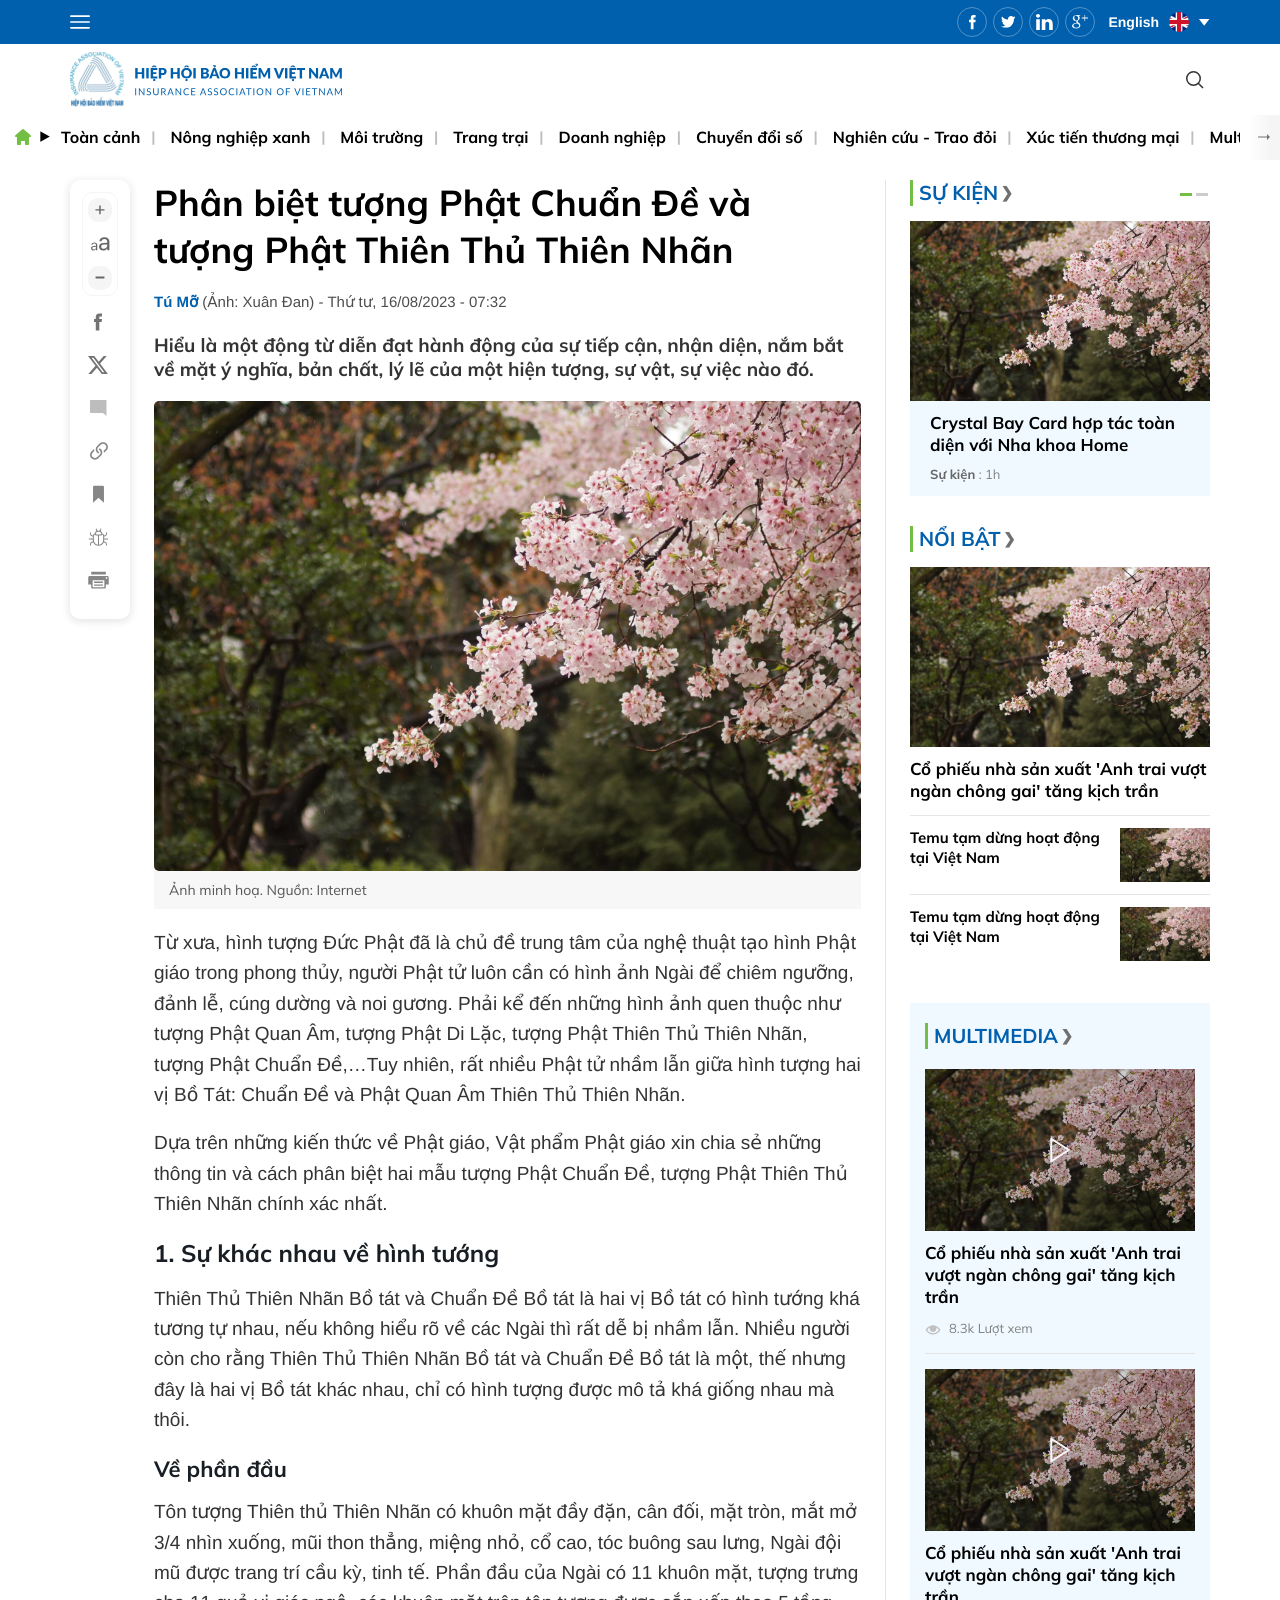
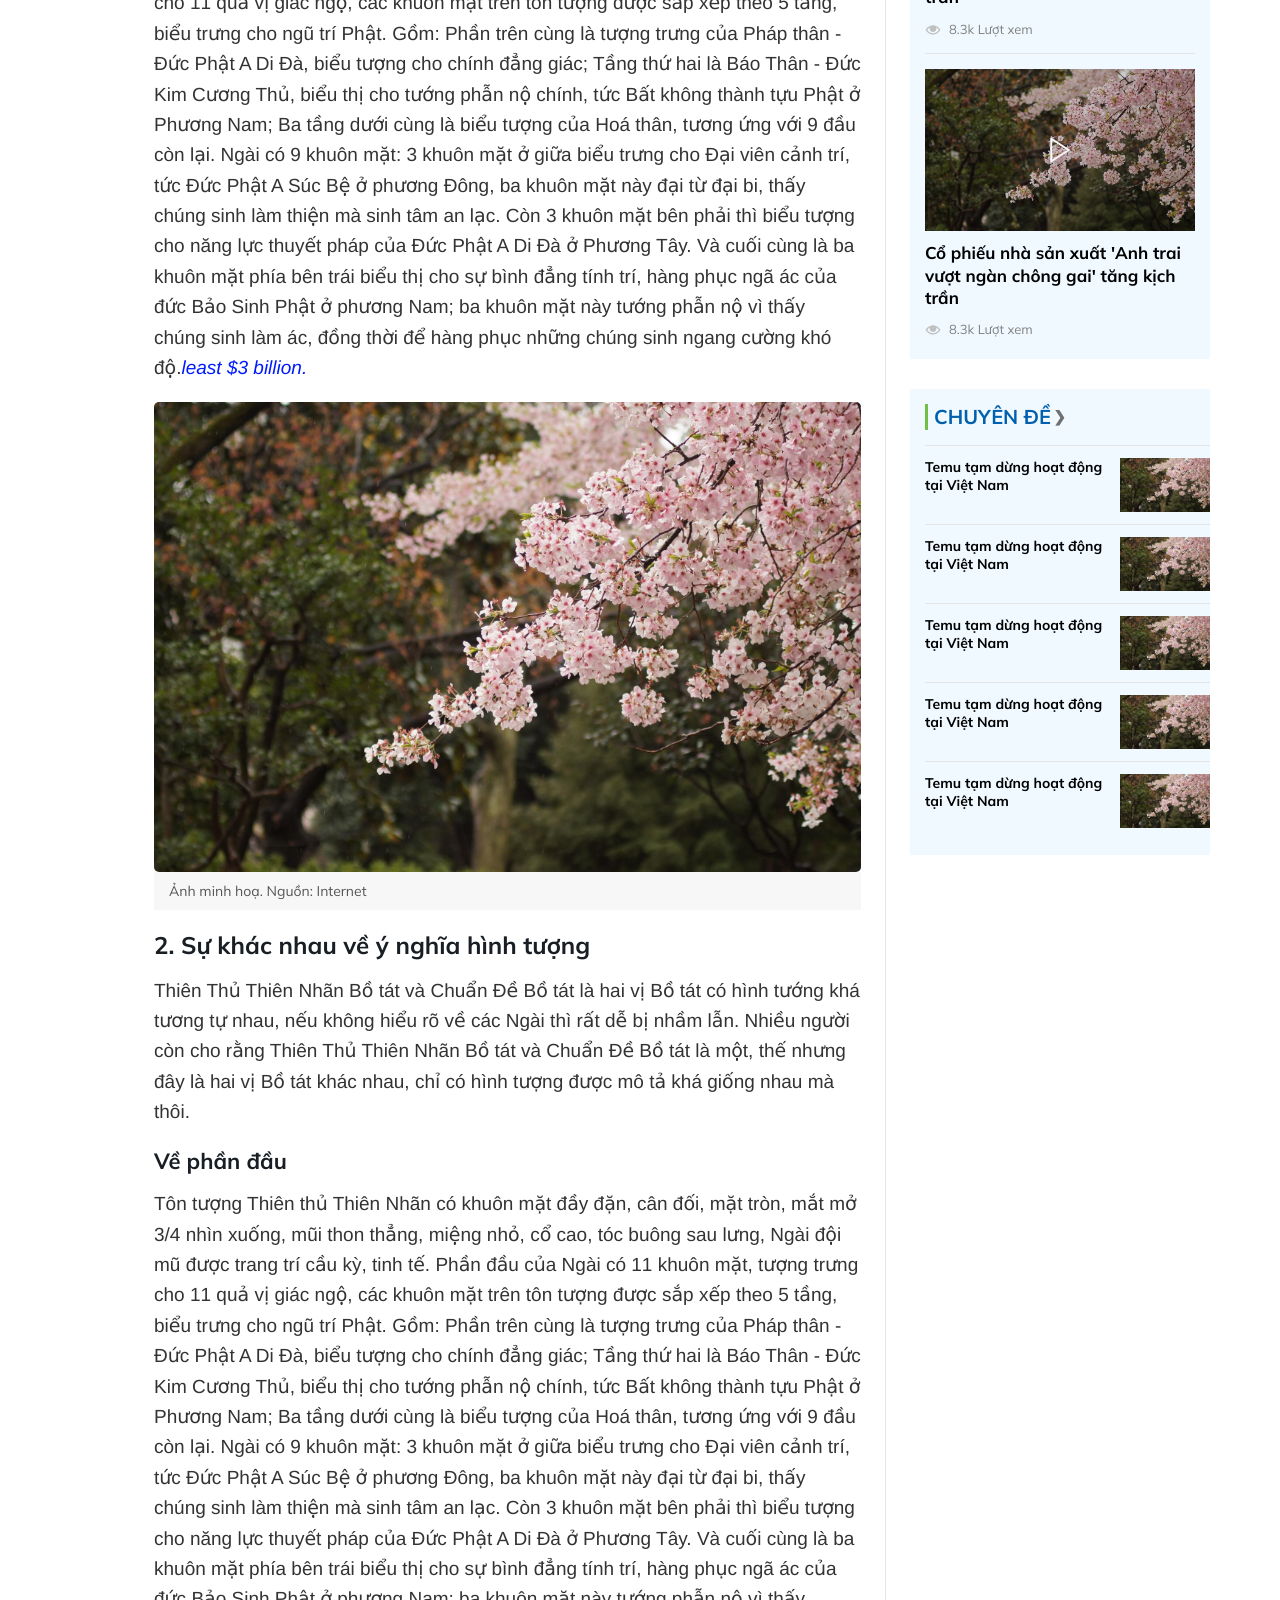
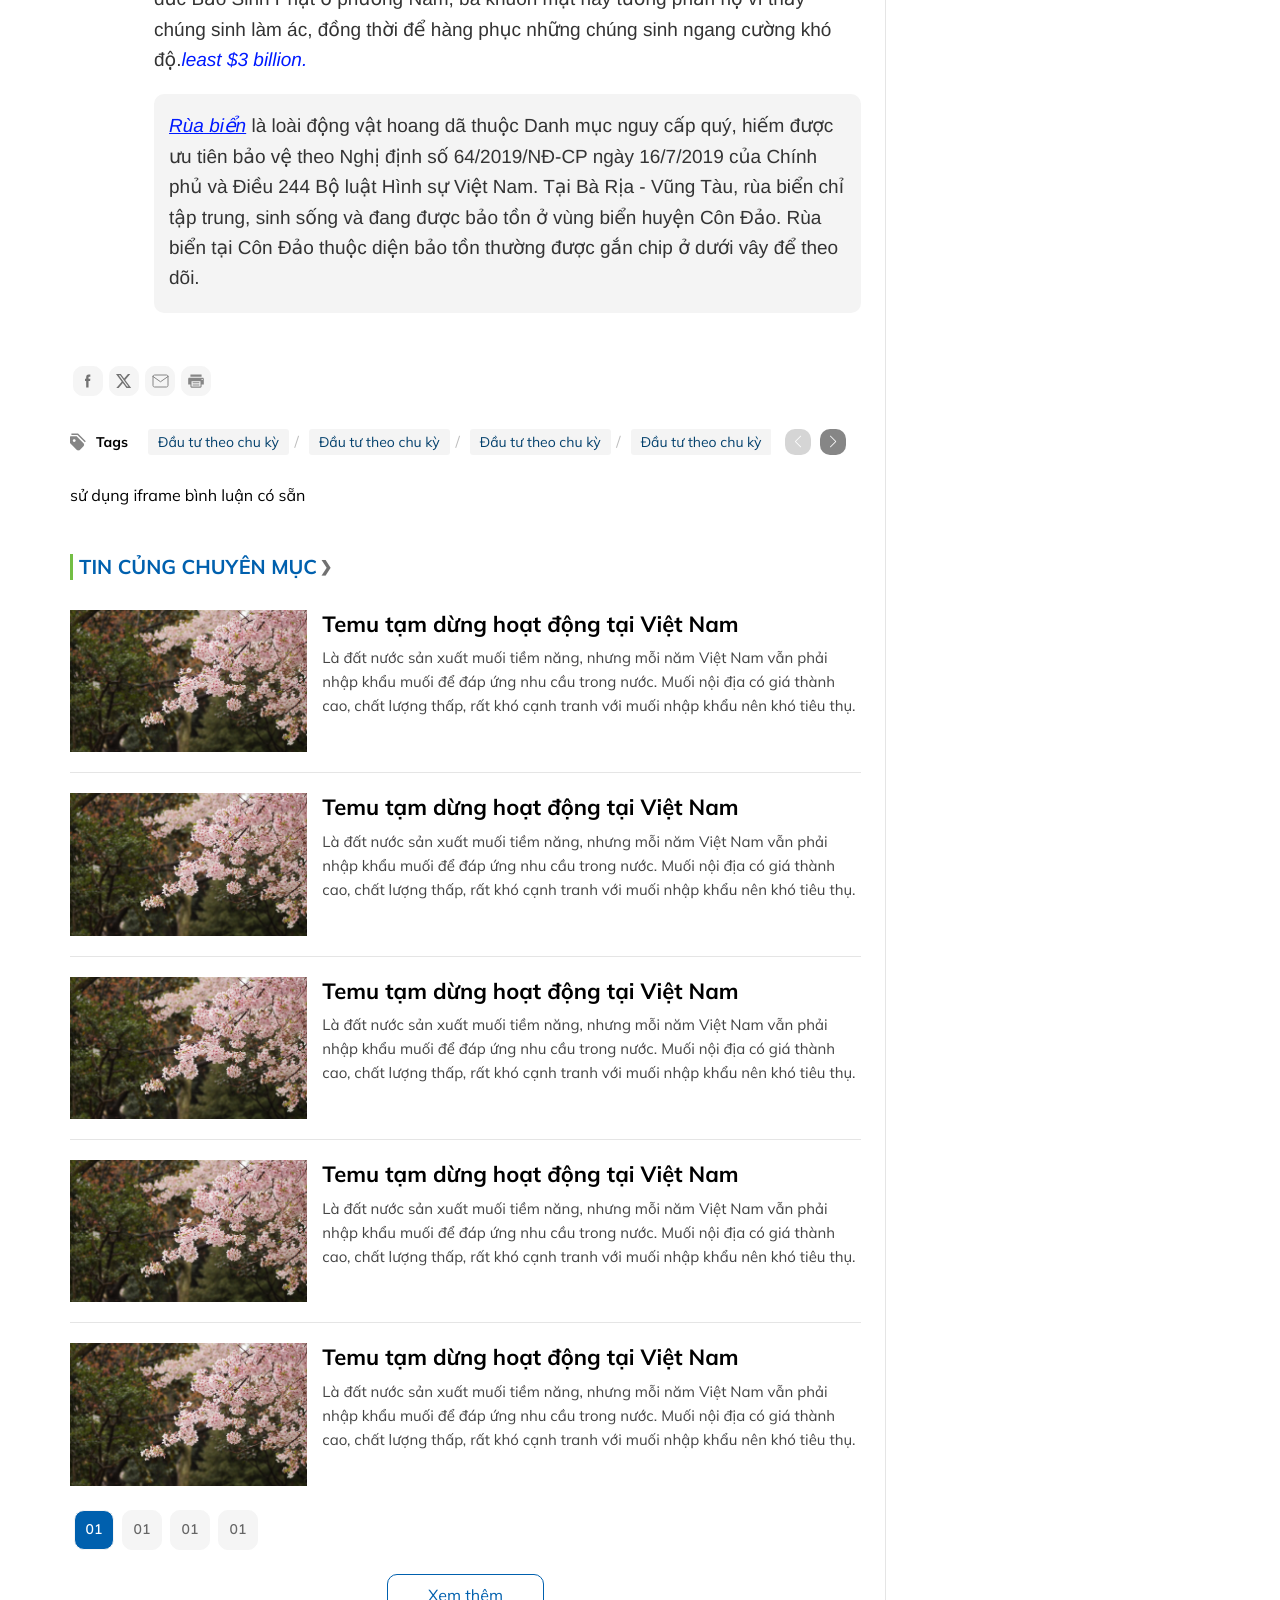
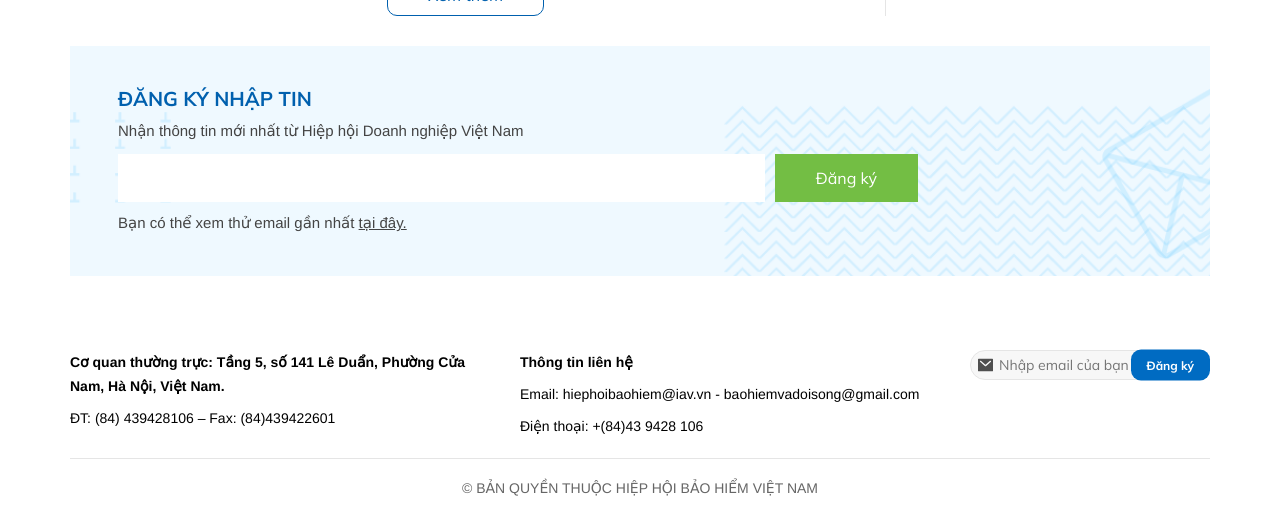
==== detail.html @ 755844e6 "14/7" ====
<!DOCTYPE html>
<html lang="vi">
    <head>
        <meta charset="UTF-8" />
        <meta http-equiv="X-UA-Compatible" content="IE=edge" />
        <meta name="viewport" content="width=device-width, initial-scale=1.0" />
        <!-- favicon -->
        <link rel="shortcut icon" href="./images/favicon/favicon.ico" type="image/x-icon" />
        <!-- end favicon -->
        <title>Hiệp Hội Bảo Hiểm Việt Nam- Ngôi Nhà Chung Của Các Doanh Nghiệp, Tổ Chức Bảo Hiểm Hoạt Động Tại Việt Nam</title>
        <!-- font -->
        
        <!-- end font -->
        <link rel="stylesheet" href="./lib/swiper/swiper-bundle.min.css" />
        <link rel="stylesheet" href="./css/style.css" />
        <script src="./lib/jquery/jquery-3.7.1.min.js"></script>
    </head>

    <body>
        
        <!-- header -->
        <header id="header" class="header relative z-50 js__stickyHeader">
            <!-- pc -->
            <div class="d-3xl-block d-xl-none">
                <div class="header-desk relative z-10">
                    <!-- center -->
                    <div class="header-desk-center bg-white w-wrapper relative">
                        <!-- bg -->
                        <div class="header-desk-center__bg absolute inset-0">
                            <img src="./images/Header-bg.png" alt="">
                        </div>
                        <!-- end bg -->
                        <div class="header-desk-center__container w-1140 d-3xl-flex items-center py-20 relative">
                            <!-- left -->
                            <div class="left flex-1">
                                <!-- logo -->
                                <div class="logo d-3xl-flex items-center gap-10">
                                    <a href="#" class="logo-img">
                                        <img src="./images/svg/logo.svg" alt="">
                                    </a>
                                    
                                </div>
                                <!-- end logo -->
                            </div>
                            <!-- end left -->
                            
                            <!-- right -->
                            <div class="right flex-0">

                                <!-- right-top -->
                                <div class="right-top d-3xl-flex items-center gap-20 mb-4">
                                    <!-- social -->
                                    <ul class="social d-3xl-flex items-center">
                                        <li class="social-item">
                                            <a href="#" class="social-link">
                                                <img src="./images/svg/fb-blue.svg" loading="lazy" alt="" width="" height="">
                                            </a>
                                        </li>
                                        <li class="social-item">
                                            <a href="#" class="social-link">
                                                <img src="./images/svg/twitter-blue.svg" loading="lazy" alt="" width="" height="">
                                            </a>
                                        </li>
                                        <li class="social-item">
                                            <a href="#" class="social-link">
                                                <img src="./images/svg/linked-blue.svg" loading="lazy" alt="" width="" height="">
                                            </a>
                                        </li>
                                        <li class="social-item">
                                            <a href="#" class="social-link">
                                                <img src="./images/svg/gg+-blue.svg" loading="lazy" alt="" width="" height="">
                                            </a>
                                        </li>
                                    </ul>
                                    <!-- end social -->

                                    <!-- language -->
                                    <div class="language fs-14 js__languageContainer text-gray-33 font-arial fw-400">
                                        <div class="language-default d-3xl-flex items-center js__languageDefault">
                                            <div class="language-default__item d-3xl-flex items-center mr-10 js__languageDefaultText">
                                                <span class="language-text d-3xl-inline mr-10">Tiếng việt</span>
                                                <img src="./images/flag_1.png" class="language-img" alt="">
                                            </div>
                                            <div class="language-down">
                                                <img src="./images/svg/Polygon-down.svg" alt="">
                                            </div>
                                        </div>
                                        <div class="language-list text-white">
                                            <!-- item -->
                                            <div class="language-item d-3xl-flex items-center js__languageItem">
                                                <span class="language-text d-3xl-inline mr-10">Tiếng Việt</span>
                                                <img src="./images/flag_1.png" class="language-img" alt="">
                                            </div>
                                            <!-- end item -->
                                            <!-- item -->
                                            <div class="language-item d-3xl-flex items-center js__languageItem">
                                                <span class="language-text d-3xl-inline mr-10">English</span>
                                                <img src="./images/flag_2.png" class="language-img" alt="">
                                            </div>
                                            <!-- end item -->
                                        </div>
                                    </div>
                                    <!-- end language -->

                                    <!-- sitemap -->
                                    <a href="#" class="sitemap d-3xl-flex items-center">
                                        <!-- text -->
                                        <span class="font-arial fs-14">Sitemap</span>
                                        <!-- end text -->
                                        <div class="flex-0 icon-14 ml-10">
                                            <img src="./images/svg/fi-br-chart-tree.svg" alt="">
                                        </div>
                                    </a>
                                    <!-- end sitemap -->
                                </div>
                                <!-- end right-top -->
                                <!-- search desk -->
                                <div class="search-desk fs-14">
                                    <form action="" class="relative">
                                        <input type="hidden" name="mod" value="archive">
                                        <input type="hidden" name="act" value="search">
                                        <input name="search" type="text" class="search-input fs-14 w-full h-full" placeholder="Tìm kiếm">
                                        <button class="search-btn">
                                            <img src="./images/svg/search-blue.svg" loading="lazy" alt="" width="12" height="12">
                                        </button>
                                    </form>
                                </div>
                                <!-- end search desk -->
                            </div>
                            <!-- end right -->
                            
                        </div>
                    </div>
                    <!-- end center -->

                    <!-- menu -->
                    <div class="header-desk-menu bg-white w-wrapper relative bg-blue-ef">
                        
                        <div class="header-desk-menu__container w-1140 d-3xl-flex items-center justify-between">
                            <!-- navbar -->
                            <nav class="navbar flex-1">
                                <ul class="navbar-wrapper d-3xl-flex items-center justify-between">
                                    <li class="navbar-item flex-0">
                                        <a href="#" class="icon-16">
                                            <img src="./images/svg/Homepage-green.svg" alt="" class="">
                                        </a>
                                    </li>
                                    <!-- item -->
                                    <li class="navbar-item">
                                        <div class="navbar-item__heading d-3xl-flex items-center uppercase fw-600 fs-12">
                                            <a href="#" class="navbar-item__text flex-1 d-3xl-inline-block text-blue-077">Hiệp hội bảo hiểm</a>
                                        </div>
                                        <ul class="navbar-dropdown fs-14 scroll">
                                            <li class="navbar-dropdown__item">
                                                <a href="#" class="navbar-dropdown__link">Trong nước</a>
                                            </li>
                                            <li class="navbar-dropdown__item">
                                                <a href="#" class="navbar-dropdown__link">Quốc tế</a>
                                            </li>
                                            <li class="navbar-dropdown__item">
                                                <a href="#" class="navbar-dropdown__link">Tin phật sự</a>
                                            </li>
                                            <li class="navbar-dropdown__item">
                                                <a href="#" class="navbar-dropdown__link">Tin mới</a>
                                            </li>
                                        </ul>
                                    </li>
                                    <!-- end item -->
                                    <!-- item -->
                                    <li class="navbar-item">
                                        <div class="navbar-item__heading d-3xl-flex items-center uppercase fw-600 fs-12">
                                            <a href="#" class="navbar-item__text flex-1 d-3xl-inline-block text-blue-077">Vòng quanh thị trường</a>
                                        </div>
                                        <ul class="navbar-dropdown fs-14 scroll">
                                            <li class="navbar-dropdown__item">
                                                <a href="#" class="navbar-dropdown__link">Trong nước</a>
                                            </li>
                                            <li class="navbar-dropdown__item">
                                                <a href="#" class="navbar-dropdown__link">Quốc tế</a>
                                            </li>
                                            <li class="navbar-dropdown__item">
                                                <a href="#" class="navbar-dropdown__link">Tin phật sự</a>
                                            </li>
                                            <li class="navbar-dropdown__item">
                                                <a href="#" class="navbar-dropdown__link">Tin mới</a>
                                            </li>
                                        </ul>
                                    </li>
                                    <!-- end item -->
                                    <!-- item -->
                                    <li class="navbar-item">
                                        <div class="navbar-item__heading d-3xl-flex items-center uppercase fw-600 fs-12">
                                            <a href="#" class="navbar-item__text flex-1 d-3xl-inline-block text-blue-077">Khối nhân thọ</a>
                                        </div>
                                        <ul class="navbar-dropdown fs-14 scroll">
                                            <li class="navbar-dropdown__item">
                                                <a href="#" class="navbar-dropdown__link">Trong nước</a>
                                            </li>
                                            <li class="navbar-dropdown__item">
                                                <a href="#" class="navbar-dropdown__link">Quốc tế</a>
                                            </li>
                                            <li class="navbar-dropdown__item">
                                                <a href="#" class="navbar-dropdown__link">Tin phật sự</a>
                                            </li>
                                            <li class="navbar-dropdown__item">
                                                <a href="#" class="navbar-dropdown__link">Tin mới</a>
                                            </li>
                                        </ul>
                                    </li>
                                    <!-- end item -->
                                    <!-- item -->
                                    <li class="navbar-item">
                                        <div class="navbar-item__heading d-3xl-flex items-center uppercase fw-600 fs-12">
                                            <a href="#" class="navbar-item__text flex-1 d-3xl-inline-block text-blue-077">Khối phi nhân thọ</a>
                                        </div>
                                        <ul class="navbar-dropdown fs-14 scroll">
                                            <li class="navbar-dropdown__item">
                                                <a href="#" class="navbar-dropdown__link">Trong nước</a>
                                            </li>
                                            <li class="navbar-dropdown__item">
                                                <a href="#" class="navbar-dropdown__link">Quốc tế</a>
                                            </li>
                                            <li class="navbar-dropdown__item">
                                                <a href="#" class="navbar-dropdown__link">Tin phật sự</a>
                                            </li>
                                            <li class="navbar-dropdown__item">
                                                <a href="#" class="navbar-dropdown__link">Tin mới</a>
                                            </li>
                                        </ul>
                                    </li>
                                    <!-- end item -->
                                    <!-- item -->
                                    <li class="navbar-item">
                                        <div class="navbar-item__heading d-3xl-flex items-center uppercase fw-600 fs-12">
                                            <a href="#" class="navbar-item__text flex-1 d-3xl-inline-block text-blue-077">Quỹ bảo hiểm xe cơ giới</a>
                                        </div>
                                        <ul class="navbar-dropdown fs-14 scroll">
                                            <li class="navbar-dropdown__item">
                                                <a href="#" class="navbar-dropdown__link">Trong nước</a>
                                            </li>
                                            <li class="navbar-dropdown__item">
                                                <a href="#" class="navbar-dropdown__link">Quốc tế</a>
                                            </li>
                                            <li class="navbar-dropdown__item">
                                                <a href="#" class="navbar-dropdown__link">Tin phật sự</a>
                                            </li>
                                            <li class="navbar-dropdown__item">
                                                <a href="#" class="navbar-dropdown__link">Tin mới</a>
                                            </li>
                                        </ul>
                                    </li>
                                    <!-- end item -->
                                    <!-- item -->
                                    <li class="navbar-item">
                                        <div class="navbar-item__heading d-3xl-flex items-center uppercase fw-600 fs-12">
                                            <a href="#" class="navbar-item__text flex-1 d-3xl-inline-block text-blue-077">Thư viện pháp luật</a>
                                        </div>
                                        <ul class="navbar-dropdown fs-14 scroll">
                                            <li class="navbar-dropdown__item">
                                                <a href="#" class="navbar-dropdown__link">Trong nước</a>
                                            </li>
                                            <li class="navbar-dropdown__item">
                                                <a href="#" class="navbar-dropdown__link">Quốc tế</a>
                                            </li>
                                            <li class="navbar-dropdown__item">
                                                <a href="#" class="navbar-dropdown__link">Tin phật sự</a>
                                            </li>
                                            <li class="navbar-dropdown__item">
                                                <a href="#" class="navbar-dropdown__link">Tin mới</a>
                                            </li>
                                        </ul>
                                    </li>
                                    <!-- end item -->
                                    <!-- item -->
                                    <li class="navbar-item">
                                        <div class="navbar-item__heading d-3xl-flex items-center uppercase fw-600 fs-12">
                                            <a href="#" class="navbar-item__text flex-1 d-3xl-inline-block text-blue-077">Tất cả</a>
                                            <div class="navbar-item__icon icon-10 flex-0 ml-4">
                                                <img src="./images/svg/Polygon-down.svg" alt="">
                                            </div>
                                        </div>
                                        <ul class="navbar-dropdown fs-14 scroll">
                                            <li class="navbar-dropdown__item">
                                                <a href="#" class="navbar-dropdown__link">Trong nước</a>
                                            </li>
                                            <li class="navbar-dropdown__item">
                                                <a href="#" class="navbar-dropdown__link">Quốc tế</a>
                                            </li>
                                            <li class="navbar-dropdown__item">
                                                <a href="#" class="navbar-dropdown__link">Tin phật sự</a>
                                            </li>
                                            <li class="navbar-dropdown__item">
                                                <a href="#" class="navbar-dropdown__link">Tin mới</a>
                                            </li>
                                        </ul>
                                    </li>
                                    <!-- end item -->
                                    
                                
                                </ul>
                            </nav>
                            <!-- end navbar -->
                        </div>
                    </div>
                    <!-- end menu -->
                </div>
            </div>
            <!-- end pc -->
             
            <!-- mb -->
            <div class="d-3xl-none d-xl-block">
                <div class="header-mb relative z-10">
                   <!-- top -->
                    <div class="header-mb-top w-wrapper bg-blue-006">
                        <div class="header-mb-top__container w-1140 d-3xl-flex items-center justify-between py-4">
                            <!-- left-->
                            <div class="header-mb-top__left">
                                <!-- submenu -->
                                <div class="sub-menu">
                                    <!-- icon bar -->
                                    <div class="icon-bar js__clickShowMenuMb">
                                        <img src="./images/svg/bar-w.svg" alt="">
                                    </div>
                                    <!-- end icon bar -->
                                    <!-- content -->
                                    <div class="sub-menu__content">
                                        <!-- close -->
                                        <div class="sub-menu__close js__closeSubMenu d-3xl-flex items-center">
                                            <img src="./images/svg/close-gray.svg" alt="">
                                        </div>
                                        <!-- end close -->
            
                                        <div class="sub-menu__container">
                                            <!-- list -->
                                            <div class="sub-menu__list">
                                                <!-- item -->
                                                <div class="sub-menu__item px-20">
                                                    <!-- heading -->
                                                    <div class="heading-sub d-3xl-flex items-center justify-between py-8 text-red-993">
                                                        <h3 class="heading-sub__title fs-14 fw-500 uppercase">
                                                            <a href="#">Tin tức</a>
                                                        </h3>
                                                        <div class="heading-sub__arrow js__dropDown">
                                                            <img src="./images/svg/arrow-down-gray.svg" alt="">
                                                        </div>
                                                    </div>
                                                    <!-- end heading -->
            
                                                    <!-- sub menu list -->
                                                    <ul class="list-sub js__listSubMenu">
                                                        <li class="item-sub">
                                                            <a href="#" class="item-sub__link fs-16">Release Calender</a>
                                                        </li>
                                                        <li class="item-sub">
                                                            <a href="#" class="item-sub__link fs-16">Release Calender</a>
                                                        </li>
                                                        <li class="item-sub">
                                                            <a href="#" class="item-sub__link fs-16">Release Calender</a>
                                                        </li>
                                                    </ul>
                                                    <!-- end sub menu list -->
                                                </div>
                                                <!-- end item -->
                                                <!-- item -->
                                                <div class="sub-menu__item px-20">
                                                    <!-- heading -->
                                                    <div class="heading-sub d-3xl-flex items-center justify-between py-8 text-red-993">
                                                        <h3 class="heading-sub__title fs-14 fw-500 uppercase">
                                                            <a href="#">Tin tức</a>
                                                        </h3>
                                                        <div class="heading-sub__arrow js__dropDown">
                                                            <img src="./images/svg/arrow-down-gray.svg" alt="">
                                                        </div>
                                                    </div>
                                                    <!-- end heading -->
            
                                                    <!-- sub menu list -->
                                                    <ul class="list-sub js__listSubMenu">
                                                        <li class="item-sub">
                                                            <a href="#" class="item-sub__link fs-16">Release Calender</a>
                                                        </li>
                                                        <li class="item-sub">
                                                            <a href="#" class="item-sub__link fs-16">Release Calender</a>
                                                        </li>
                                                        <li class="item-sub">
                                                            <a href="#" class="item-sub__link fs-16">Release Calender</a>
                                                        </li>
                                                    </ul>
                                                    <!-- end sub menu list -->
                                                </div>
                                                <!-- end item -->
                                                <!-- item -->
                                                <div class="sub-menu__item px-20">
                                                    <!-- heading -->
                                                    <div class="heading-sub d-3xl-flex items-center justify-between py-8 text-red-993">
                                                        <h3 class="heading-sub__title fs-14 fw-500 uppercase">
                                                            <a href="#">Tin tức</a>
                                                        </h3>
                                                        <div class="heading-sub__arrow js__dropDown">
                                                            <img src="./images/svg/arrow-down-gray.svg" alt="">
                                                        </div>
                                                    </div>
                                                    <!-- end heading -->
            
                                                    <!-- sub menu list -->
                                                    <ul class="list-sub js__listSubMenu">
                                                        <li class="item-sub">
                                                            <a href="#" class="item-sub__link fs-16">Release Calender</a>
                                                        </li>
                                                        <li class="item-sub">
                                                            <a href="#" class="item-sub__link fs-16">Release Calender</a>
                                                        </li>
                                                        <li class="item-sub">
                                                            <a href="#" class="item-sub__link fs-16">Release Calender</a>
                                                        </li>
                                                    </ul>
                                                    <!-- end sub menu list -->
                                                </div>
                                                <!-- end item -->
                                                
                                                
                                            </div>
                                            <!-- end list -->
                                        </div>
                                    </div>
                                    <!-- end content -->
                                    <div class="overlay js__overlay"></div>
                                </div>
                                <!-- end submenu -->
                            </div>
                            <!-- end left-->

                            <!-- right -->
                            <div class="header-mb-top__right d-3xl-flex items-center gap-10">
                                <!-- social -->
                                <ul class="social d-3xl-flex items-center">
                                    <li class="social-item">
                                        <a href="#" class="social-link">
                                            <img src="./images/svg/fb-w.svg" loading="lazy" alt="" width="" height="">
                                        </a>
                                    </li>
                                    <li class="social-item">
                                        <a href="#" class="social-link">
                                            <img src="./images/svg/twitter-w.svg" loading="lazy" alt="" width="" height="">
                                        </a>
                                    </li>
                                    <li class="social-item">
                                        <a href="#" class="social-link">
                                            <img src="./images/svg/linked-w.svg" loading="lazy" alt="" width="" height="">
                                        </a>
                                    </li>
                                    <li class="social-item">
                                        <a href="#" class="social-link">
                                            <img src="./images/svg/gg+-w.svg" loading="lazy" alt="" width="" height="">
                                        </a>
                                    </li>
                                </ul>
                                <!-- end social -->
    
                                <!-- language -->
                                <div class="language fs-14 js__languageContainer text-white font-arial fw-700">
                                    <div class="language-default d-3xl-flex items-center js__languageDefault">
                                        <div class="language-default__item d-3xl-flex items-center mr-10 js__languageDefaultText">
                                            <span class="language-text d-3xl-inline mr-10">English</span>
                                            <img src="./images/flag_2.png" class="language-img" alt="">
                                        </div>
                                        <div class="language-down">
                                            <img src="./images/svg/polygon-w.svg" alt="">
                                        </div>
                                    </div>
                                    <div class="language-list">
                                        <!-- item -->
                                        <div class="language-item d-3xl-flex items-center js__languageItem">
                                            <span class="language-text d-3xl-inline mr-10">English</span>
                                            <img src="./images/flag_2.png" class="language-img" alt="">
                                        </div>
                                        <!-- end item -->
                                        <!-- item -->
                                        <div class="language-item d-3xl-flex items-center js__languageItem">
                                            <span class="language-text d-3xl-inline mr-10">Tiếng việt</span>
                                            <img src="./images/flag_1.png" class="language-img" alt="">
                                        </div>
                                        <!-- end item -->
                                    </div>
                                </div>
                                <!-- end language -->
                            </div>
                            <!-- end right -->

                        </div>
                    </div>
                    <!-- end top -->
                    <!-- center -->
                    <div class="header-mb-center w-wrapper bg-white py-4">
                        <div class="header-mb-center__container w-1140 d-3xl-flex items-center justify-between py-4">
                            <!-- left -->
                            <div class="left flex-1">
                                <!-- logo -->
                                <div class="logo">
                                    <a href="#" class="logo-img">
                                        <img src="./images/svg/logo.svg" alt="">
                                    </a>
                                </div>
                                <!-- end logo -->
                            </div>
                            <!-- end left -->
                           
                            <!-- right -->
                            <div class="right">
                                <!-- search mb -->
                                <div class="search-mb">
                                    <div class="search-mb__icon js__searchMb">
                                        <img src="./images/svg/search-gray.svg" alt="">
                                    </div>
                                    <!-- form -->
                                    <div class="header-search-mb__form h-60 w-full js__formSearchMb shadow">
                                        <form action="" class="w-full h-full">
                                            <div class="relative w-full h-full">
                                                <input type="text" class="header-search-input w-full h-full p-12 fs-16 js__focusSearchMb" placeholder="Search...">
                                                <div class="header-search-btn absolute h-full d-3xl-flex items-center p-8 js__closeSearchMb icon-16">
                                                    <img src="./images/svg/close-gray.svg" alt="">
                                                </div>
                                            </div>
                                        </form>
                                    </div>
                                    <!-- end form -->
                                </div>
                                <!-- end search mb -->
                            </div>
                            <!-- end right -->
                        </div>
                    </div>
                    <!-- end center -->
                    <!-- navbar menu mb -->
                    <div class="navbar-menu-mb js__navbarMenuMb py-12 pl-15 pr-40 relative">
                        <ul class="navbar-mb js__navbarMb d-3xl-flex items-center fs-16 text-gray-18 fw-700">
                            <li class="navbar-item flex-0">
                                <a href="#" class="">
                                    <img src="./images/svg/Homepage-green.svg" alt="">
                                </a>
                            </li>
                            <li class="navbar-item">
                                <a href="#">Toàn cảnh</a>
                            </li>
                            <li class="navbar-item">
                                <a href="#">Nông nghiệp xanh</a>
                            </li>
                            <li class="navbar-item">
                                <a href="#">Môi trường</a>
                            </li>
                            <li class="navbar-item">
                                <a href="#">Trang trại</a>
                            </li>
                            <li class="navbar-item">
                                <a href="#">Doanh nghiệp</a>
                            </li>
                            <li class="navbar-item">
                                <a href="#">Chuyển đổi số</a>
                            </li>
                            <li class="navbar-item">
                                <a href="#">Nghiên cứu - Trao đỏi</a>
                            </li>
                            <li class="navbar-item">
                                <a href="#">Xúc tiến thương mại</a>
                            </li>
                            <li class="navbar-item">
                                <a href="#">Multimedia</a>
                            </li>
                        </ul>
                        <div class="navbar-scroll-icon js__navbarIcon">
                            <img src="./images/svg/arrow-next-gray-2.svg" alt="">
                        </div>
                    </div>
                    <!-- end navbar menu mb -->
                </div>
            </div>
            <!-- end mb -->

        </header>
        <!-- end header -->
        <!-- main -->
        <main id="main" class="main">
           
            <!-- detail primary -->
            <section class="detail-primary relative z-10 w-wrapper my-20">
                <div class="detail-primary__container block-primary w-1140 w-md-500 d-3xl-flex">
                    <!-- left -->
                    <div class="detail-primary__left block-primary__left border-r-e5 pr-24 mr-24">

                        <!-- detail box first -->
                        <div class="detail-box-first d-3xl-flex mb-20">
                            <!-- share detail -->
                            <div class="share-detail flex-0 relative d-3xl-block d-md-none">
                                <div class="share-detail__container">
                                    <ul class="share-detail__list">
                                        <li class="share-detail__item change-size js__changeSizeButton">
                                            <div class="size-plus change-size__item js__plusSize">
                                                <img src="./images/svg/+.svg" alt="">
                                            </div>
                                            <div class="text-size change-size__item">
                                                <img src="./images/svg/aA.svg" alt="">
                                            </div>
                                            <div class="size-default change-size__item js__defaultSize">
                                                <img src="./images/svg/-.svg" alt="">
                                            </div>
                                        </li>
                                        <li class="share-detail__item">
                                            <a href="#" class="share-detail__link">
                                                <img src="./images/svg/fb-gray.svg" alt="">
                                            </a>
                                        </li>
                                        <li class="share-detail__item">
                                            <a href="#" class="share-detail__link">
                                                <img src="./images/svg/twitter-gray.svg" alt="">
                                            </a>
                                        </li>
                                        <li class="share-detail__item">
                                            <a href="#" class="share-detail__link">
                                                <img src="./images/svg/cmt-gray.svg" alt="">
                                            </a>
                                        </li>
                                        <li class="share-detail__item">
                                            <a href="#" class="share-detail__link">
                                                <img src="./images/svg/link-gray.svg" alt="">
                                            </a>
                                        </li>
                                        <li class="share-detail__item">
                                            <a href="#" class="share-detail__link">
                                                <img src="./images/svg/bookmask.svg" alt="">
                                            </a>
                                        </li>
                                        <li class="share-detail__item">
                                            <a href="#" class="share-detail__link">
                                                <img src="./images/svg/error-gray.svg" alt="">
                                            </a>
                                        </li>
                                        <li class="share-detail__item">
                                            <div onclick="window.print()" class="share-detail__link pointer">
                                                <img src="./images/svg/print-gray.svg" alt="">
                                            </div>
                                        </li>
                                    </ul>
                                </div>
                            </div>
                            <!-- end share detail -->
                            
                            <!-- detail content-->
                            <div class="detail-content flex-1 pl-24 js__changeSizeContent">
                                <!-- detail title -->
                                <h1 class="detail-title">
                                    Phân biệt tượng Phật Chuẩn Đề và tượng Phật Thiên Thủ Thiên Nhãn
                                </h1>
                                <!-- end detail title -->

                                <!-- detail author -->
                                <div class="detail-author d-3xl-flex items-center mb-20 mb-md-12">
                                    
                                    <!-- author name -->
                                    <div class="author-name fs-15 text-gray-4d font-arial flex-1">
                                        <strong class="text-blue-006">Tú Mỡ</strong>
                                        <span>(Ảnh: Xuân Đan)</span>
                                        <span class="d-md-none">- Thứ tư, 16/08/2023 - 07:32</span>
                                    </div>
                                    <!-- end author name -->
                                    
                                </div>
                                <!-- end detail author -->

                                <!-- time mb -->
                                <div class="time-public-mb d-3xl-none d-md-block mb-20">
                                    <span class="fs-15 text-gray-4d font-arial flex-1">Thứ tư, 16/08/2023 - 07:32</span>
                                </div>
                                <!-- end time mb -->

                                <!-- detail sapo -->
                                <div class="detail-sapo">
                                    <p>Hiểu là một động từ diễn đạt hành động của sự tiếp cận, nhận diện, nắm bắt về mặt ý nghĩa, bản chất, lý lẽ của một hiện tượng, sự vật, sự việc nào đó.</p>
                                </div>
                                <!-- end detail sapo -->
                                <div id="explus-editor">
                                    <figure class="expNoEdit">
                                        <a data-fancybox="gallery" href="./images/2.jpg" data-caption="VNG từng dự kiến IPO tại Mỹ. Ảnh Vneconomy">
                                            <img src="./images/2.jpg" alt="">
                                          </a>
                                          <figcaption>
                                            <h2 class="expEdit">
                                                Ảnh minh hoạ. Nguồn: Internet
                                            </h2>
                                        </figcaption>
                                    </figure>
                                    <p>Từ xưa, hình tượng Đức Phật đã là chủ đề trung tâm của nghệ thuật tạo hình Phật giáo trong phong thủy, người Phật tử luôn cần có hình ảnh Ngài để chiêm ngưỡng, đảnh lễ, cúng dường và noi gương. Phải kể đến những hình ảnh quen thuộc như tượng Phật Quan Âm, tượng Phật Di Lặc, tượng Phật Thiên Thủ Thiên Nhãn, tượng Phật Chuẩn Đề,…Tuy nhiên, rất nhiều Phật tử nhầm lẫn giữa hình tượng hai vị Bồ Tát: Chuẩn Đề và Phật Quan Âm Thiên Thủ Thiên Nhãn.</p>
                                    <p>Dựa trên những kiến thức về Phật giáo, Vật phẩm Phật giáo xin chia sẻ những thông tin và cách phân biệt hai mẫu tượng Phật Chuẩn Đề, tượng Phật Thiên Thủ Thiên Nhãn chính xác nhất.</p>
                                    <h2>1. Sự khác nhau về hình tướng</h2>
                                    <p> Thiên Thủ Thiên Nhãn Bồ tát và Chuẩn Đề Bồ tát là hai vị Bồ tát có hình tướng khá tương tự nhau, nếu không hiểu rõ về các Ngài thì rất dễ bị nhầm lẫn. Nhiều người còn cho rằng Thiên Thủ Thiên Nhãn Bồ tát và Chuẩn Đề Bồ tát là một, thế nhưng đây là hai vị Bồ tát khác nhau, chỉ có hình tượng được mô tả khá giống nhau mà thôi.</p>
                                    <h3 id="detail-el-1">Về phần đầu</h3>
                                    <p>Tôn tượng Thiên thủ Thiên Nhãn có khuôn mặt đầy đặn, cân đối, mặt tròn, mắt mở 3/4 nhìn xuống, mũi thon thẳng, miệng nhỏ, cổ cao, tóc buông sau lưng, Ngài đội mũ được trang trí cầu kỳ, tinh tế. Phần đầu của Ngài có 11 khuôn mặt, tượng trưng cho 11 quả vị giác ngộ, các khuôn mặt trên tôn tượng được sắp xếp theo 5 tầng, biểu trưng cho ngũ trí Phật. Gồm: Phần trên cùng là tượng trưng của Pháp thân - Đức Phật A Di Đà, biểu tượng cho chính đẳng giác; Tầng thứ hai là Báo Thân - Đức Kim Cương Thủ, biểu thị cho tướng phẫn nộ chính, tức Bất không thành tựu Phật ở Phương Nam; Ba tầng dưới cùng là biểu tượng của Hoá thân, tương ứng với 9 đầu còn lại. Ngài có 9 khuôn mặt: 3 khuôn mặt ở giữa biểu trưng cho Đại viên cảnh trí, tức Đức Phật A Súc Bệ ở phương Đông, ba khuôn mặt này đại từ đại bi, thấy chúng sinh làm thiện mà sinh tâm an lạc. Còn 3 khuôn mặt bên phải thì biểu tượng cho năng lực thuyết pháp của Đức Phật A Di Đà ở Phương Tây. Và cuối cùng là ba khuôn mặt phía bên trái biểu thị cho sự bình đẳng tính trí, hàng phục ngã ác của đức Bảo Sinh Phật ở phương Nam; ba khuôn mặt này tướng phẫn nộ vì thấy chúng sinh làm ác, đồng thời để hàng phục những chúng sinh ngang cường khó độ.<a href="#">least $3 billion.</a></p>
                                    <figure class="expNoEdit">
                                        <a data-fancybox="gallery" href="./images/2.jpg" data-caption="VNG từng dự kiến IPO tại Mỹ. Ảnh Vneconomy">
                                            <img src="./images/2.jpg" alt="">
                                          </a>
                                          <figcaption>
                                            <h2 class="expEdit">
                                                Ảnh minh hoạ. Nguồn: Internet
                                            </h2>
                                        </figcaption>
                                    </figure>
                                    <h2 id="detail-el-2">2. Sự khác nhau về ý nghĩa hình tượng</h2>
                                    <p> Thiên Thủ Thiên Nhãn Bồ tát và Chuẩn Đề Bồ tát là hai vị Bồ tát có hình tướng khá tương tự nhau, nếu không hiểu rõ về các Ngài thì rất dễ bị nhầm lẫn. Nhiều người còn cho rằng Thiên Thủ Thiên Nhãn Bồ tát và Chuẩn Đề Bồ tát là một, thế nhưng đây là hai vị Bồ tát khác nhau, chỉ có hình tượng được mô tả khá giống nhau mà thôi.</p>
                                    <h3>Về phần đầu</h3>
                                    <p>Tôn tượng Thiên thủ Thiên Nhãn có khuôn mặt đầy đặn, cân đối, mặt tròn, mắt mở 3/4 nhìn xuống, mũi thon thẳng, miệng nhỏ, cổ cao, tóc buông sau lưng, Ngài đội mũ được trang trí cầu kỳ, tinh tế. Phần đầu của Ngài có 11 khuôn mặt, tượng trưng cho 11 quả vị giác ngộ, các khuôn mặt trên tôn tượng được sắp xếp theo 5 tầng, biểu trưng cho ngũ trí Phật. Gồm: Phần trên cùng là tượng trưng của Pháp thân - Đức Phật A Di Đà, biểu tượng cho chính đẳng giác; Tầng thứ hai là Báo Thân - Đức Kim Cương Thủ, biểu thị cho tướng phẫn nộ chính, tức Bất không thành tựu Phật ở Phương Nam; Ba tầng dưới cùng là biểu tượng của Hoá thân, tương ứng với 9 đầu còn lại. Ngài có 9 khuôn mặt: 3 khuôn mặt ở giữa biểu trưng cho Đại viên cảnh trí, tức Đức Phật A Súc Bệ ở phương Đông, ba khuôn mặt này đại từ đại bi, thấy chúng sinh làm thiện mà sinh tâm an lạc. Còn 3 khuôn mặt bên phải thì biểu tượng cho năng lực thuyết pháp của Đức Phật A Di Đà ở Phương Tây. Và cuối cùng là ba khuôn mặt phía bên trái biểu thị cho sự bình đẳng tính trí, hàng phục ngã ác của đức Bảo Sinh Phật ở phương Nam; ba khuôn mặt này tướng phẫn nộ vì thấy chúng sinh làm ác, đồng thời để hàng phục những chúng sinh ngang cường khó độ.<a href="#">least $3 billion.</a></p>
                                    
                                    
                                    <blockquote class="expNoEdit">
                                        <div class="bl expEdit">
                                            <p>
                                                <a class="autotag" href="#" target="_blank" rel="follow noopener">Rùa biển</a>
                                                là loài động vật hoang dã thuộc Danh
                                                mục nguy cấp quý, hiếm được ưu tiên
                                                bảo vệ theo Nghị định số
                                                64/2019/NĐ-CP ngày 16/7/2019 của
                                                Chính phủ và Điều 244 Bộ luật Hình
                                                sự Việt Nam. Tại Bà Rịa - Vũng Tàu,
                                                rùa biển chỉ tập trung, sinh sống và
                                                đang được bảo tồn ở vùng biển huyện
                                                Côn Đảo. Rùa biển tại Côn Đảo thuộc
                                                diện bảo tồn thường được gắn chip ở
                                                dưới vây để theo dõi.
                                            </p>
                                        </div>
                                    </blockquote>

                                    
                                </div>
                                
                            </div>
                            <!-- end detail content-->
                            
                        </div>
                        <!-- end detail box first -->

                        <!-- detail box second -->
                        <div class="detail-box-second">
                            <!-- author & source -->
                            <div class="detail-author-source d-3xl-flex d-md-block items-center justify-between mt-30">
                                <!-- social -->
                                <ul class="social-detail d-3xl-flex items-center">
                                    <li class="social-item">
                                        <a href="#" class="social-link">
                                            <img src="./images/svg/fb-gray.svg" loading="lazy" alt="" width="" height="">
                                        </a>
                                    </li>
                                    <li class="social-item">
                                        <a href="#" class="social-link">
                                            <img src="./images/svg/twitter-gray.svg" loading="lazy" alt="" width="" height="">
                                        </a>
                                    </li>
                                    <li class="social-item">
                                        <a href="#" class="social-link">
                                            <img src="./images/svg/email-gray-3.svg" loading="lazy" alt="" width="" height="">
                                        </a>
                                    </li>
                                    <li class="social-item">
                                        <div onclick="window.print()" class="pointer social-link">
                                            <img src="./images/svg/print-gray.svg" loading="lazy" alt="" width="" height="">
                                        </div>
                                    </li>
                                    
                                </ul>
                                <!-- end social -->
    
                                
                            </div>
                            <!-- end author & source -->

                            <!-- detail tags pc-->
                            <div class="detail-tags__pc breadcrumb-primary d-3xl-flex d-md-none my-30 relative">
                                <div class="detail-tag__icon d-3xl-flex items-center flex-0 fs-14 text-gray-73">
                                    <div class="icon icon-16">
                                        <img src="./images/svg/tag.svg" alt="">
                                    </div>
                                    <span class="text d-3xl-inline-block pl-10 fw-700">Tags</span>
                                </div>

                                <div class="breadcrumb-primary__slide flex-1 js__autoSlideContainer pl-20">
                                    <div class="swiper js__swiperAuto">
                                        <div class="swiper-wrapper">
                                            <!-- slide -->
                                            <div class="swiper-slide">
                                                <div class="breadcrumb-primary__item fs-14 text-gray-73">
                                                    <a href="#" class="breadcrumb-primary__link">Đầu tư theo chu kỳ</a>
                                                </div>
                                            </div>
                                            <!-- end slide -->
                                            <!-- slide -->
                                            <div class="swiper-slide">
                                                <div class="breadcrumb-primary__item fs-14 text-gray-73">
                                                    <a href="#" class="breadcrumb-primary__link">Đầu tư theo chu kỳ</a>
                                                </div>
                                            </div>
                                            <!-- end slide -->
                                            <!-- slide -->
                                            <div class="swiper-slide">
                                                <div class="breadcrumb-primary__item fs-14 text-gray-73">
                                                    <a href="#" class="breadcrumb-primary__link">Đầu tư theo chu kỳ</a>
                                                </div>
                                            </div>
                                            <!-- end slide -->
                                            <!-- slide -->
                                            <div class="swiper-slide">
                                                <div class="breadcrumb-primary__item fs-14 text-gray-73">
                                                    <a href="#" class="breadcrumb-primary__link">Đầu tư theo chu kỳ</a>
                                                </div>
                                            </div>
                                            <!-- end slide -->
                                            <!-- slide -->
                                            <div class="swiper-slide">
                                                <div class="breadcrumb-primary__item fs-14 text-gray-73">
                                                    <a href="#" class="breadcrumb-primary__link">Đầu tư theo chu kỳ</a>
                                                </div>
                                            </div>
                                            <!-- end slide -->
                                        </div>
                                    </div>
                                    <div class="swiper-button-next"></div>
                                    <div class="swiper-button-prev"></div>
                                </div>
                                
                            </div>
                            <!-- end detail tags pc-->

                            <!-- detail tag mb -->
                            <div class="detail-tags__mb breadcrumb-primary d-3xl-none d-md-flex my-20 relative">
                                <div class="detail-tag__icon d-3xl-flex items-center flex-0 fs-14 text-gray-73">
                                    <div class="icon icon-16">
                                        <img src="./images/svg/tag.svg" alt="">
                                    </div>
                                    <span class="text d-3xl-inline-block pl-10 fw-700">Tags</span>
                                </div>

                                <ul class="detail-tags flex-1 ml-12">
                                    <li class="detail-tags__item">
                                        <a href="#" class="detail-tags__link">Philippines</a>
                                    </li>
                                    <li class="detail-tags__item">
                                        <a href="#" class="detail-tags__link">Philippines</a>
                                    </li>
                                    <li class="detail-tags__item">
                                        <a href="#" class="detail-tags__link">Philippines</a>
                                    </li>
                                    <li class="detail-tags__item">
                                        <a href="#" class="detail-tags__link">Philippines</a>
                                    </li>
                                    <li class="detail-tags__item">
                                        <a href="#" class="detail-tags__link">Philippines</a>
                                    </li>
                                </ul>
                                
                            </div>
                            <!-- end detail tag mb -->

                            <!-- cmt box -->
                            <div class="detail-comment mb-20">
                                sử dụng iframe bình luận có sẵn
                            </div>
                            <!-- end cmt box -->

                            <!-- related news -->
                            <div class="related-news mt-48">
                                <!-- heading -->
                                <div class="heading-primary fs-20 uppercase">
                                    <h2 class="heading-one flex-0 fw-700">
                                        <a href="#">Tin củng chuyên mục</a>
                                    </h2>
                                </div>
                                <!-- end heading -->

                                <!-- content -->
                                <div class="related-news__content mt-30">
                                    <!-- article list -->
                                    <div class="article-list last-article">
                                        <!-- article -->
                                        <div class="article d-3xl-flex py-20 border-b-e5">
                                            <!-- img -->
                                            <div class="article-img flex-0 w-30 w-md-40">
                                                <a href="#" class="ratio-15x9">
                                                    <img src="./images/2.jpg" alt="">
                                                </a>
                                            </div>
                                            <!-- end img -->
                                            <!-- content -->
                                            <div class="article-content flex-1 pl-15">
                                                <h3 class="article-title fs-22 fs-md-16 fw-700 lh-130">
                                                    <a href="#" class="fix-text3">Temu tạm dừng hoạt động tại Việt Nam
                                                    </a>
                                                </h3>
                                                <div class="article-des d-md-none fs-15 text-gray-44 lh-130 mt-8">
                                                    <p class="fix-text3"> Là đất nước sản xuất muối tiềm năng, nhưng mỗi năm Việt Nam vẫn phải nhập khẩu muối để đáp ứng nhu cầu trong nước. Muối nội địa có giá thành cao, chất lượng thấp, rất khó cạnh tranh với muối nhập khẩu nên khó tiêu thụ.</p>
                                                </div>
                                            </div>
                                            <!-- end content -->
                                        </div>
                                        <!-- end article -->
                                        <!-- article -->
                                        <div class="article d-3xl-flex py-20 border-b-e5">
                                            <!-- img -->
                                            <div class="article-img flex-0 w-30 w-md-40">
                                                <a href="#" class="ratio-15x9">
                                                    <img src="./images/2.jpg" alt="">
                                                </a>
                                            </div>
                                            <!-- end img -->
                                            <!-- content -->
                                            <div class="article-content flex-1 pl-15">
                                                <h3 class="article-title fs-22 fs-md-16 fw-700 lh-130">
                                                    <a href="#" class="fix-text3">Temu tạm dừng hoạt động tại Việt Nam
                                                    </a>
                                                </h3>
                                                <div class="article-des d-md-none fs-15 text-gray-44 lh-130 mt-8">
                                                    <p class="fix-text3"> Là đất nước sản xuất muối tiềm năng, nhưng mỗi năm Việt Nam vẫn phải nhập khẩu muối để đáp ứng nhu cầu trong nước. Muối nội địa có giá thành cao, chất lượng thấp, rất khó cạnh tranh với muối nhập khẩu nên khó tiêu thụ.</p>
                                                </div>
                                            </div>
                                            <!-- end content -->
                                        </div>
                                        <!-- end article -->
                                        <!-- article -->
                                        <div class="article d-3xl-flex py-20 border-b-e5">
                                            <!-- img -->
                                            <div class="article-img flex-0 w-30 w-md-40">
                                                <a href="#" class="ratio-15x9">
                                                    <img src="./images/2.jpg" alt="">
                                                </a>
                                            </div>
                                            <!-- end img -->
                                            <!-- content -->
                                            <div class="article-content flex-1 pl-15">
                                                <h3 class="article-title fs-22 fs-md-16 fw-700 lh-130">
                                                    <a href="#" class="fix-text3">Temu tạm dừng hoạt động tại Việt Nam
                                                    </a>
                                                </h3>
                                                <div class="article-des d-md-none fs-15 text-gray-44 lh-130 mt-8">
                                                    <p class="fix-text3"> Là đất nước sản xuất muối tiềm năng, nhưng mỗi năm Việt Nam vẫn phải nhập khẩu muối để đáp ứng nhu cầu trong nước. Muối nội địa có giá thành cao, chất lượng thấp, rất khó cạnh tranh với muối nhập khẩu nên khó tiêu thụ.</p>
                                                </div>
                                            </div>
                                            <!-- end content -->
                                        </div>
                                        <!-- end article -->
                                        <!-- article -->
                                        <div class="article d-3xl-flex py-20 border-b-e5">
                                            <!-- img -->
                                            <div class="article-img flex-0 w-30 w-md-40">
                                                <a href="#" class="ratio-15x9">
                                                    <img src="./images/2.jpg" alt="">
                                                </a>
                                            </div>
                                            <!-- end img -->
                                            <!-- content -->
                                            <div class="article-content flex-1 pl-15">
                                                <h3 class="article-title fs-22 fs-md-16 fw-700 lh-130">
                                                    <a href="#" class="fix-text3">Temu tạm dừng hoạt động tại Việt Nam
                                                    </a>
                                                </h3>
                                                <div class="article-des d-md-none fs-15 text-gray-44 lh-130 mt-8">
                                                    <p class="fix-text3"> Là đất nước sản xuất muối tiềm năng, nhưng mỗi năm Việt Nam vẫn phải nhập khẩu muối để đáp ứng nhu cầu trong nước. Muối nội địa có giá thành cao, chất lượng thấp, rất khó cạnh tranh với muối nhập khẩu nên khó tiêu thụ.</p>
                                                </div>
                                            </div>
                                            <!-- end content -->
                                        </div>
                                        <!-- end article -->
                                        <!-- article -->
                                        <div class="article d-3xl-flex py-20 border-b-e5">
                                            <!-- img -->
                                            <div class="article-img flex-0 w-30 w-md-40">
                                                <a href="#" class="ratio-15x9">
                                                    <img src="./images/2.jpg" alt="">
                                                </a>
                                            </div>
                                            <!-- end img -->
                                            <!-- content -->
                                            <div class="article-content flex-1 pl-15">
                                                <h3 class="article-title fs-22 fs-md-16 fw-700 lh-130">
                                                    <a href="#" class="fix-text3">Temu tạm dừng hoạt động tại Việt Nam
                                                    </a>
                                                </h3>
                                                <div class="article-des d-md-none fs-15 text-gray-44 lh-130 mt-8">
                                                    <p class="fix-text3"> Là đất nước sản xuất muối tiềm năng, nhưng mỗi năm Việt Nam vẫn phải nhập khẩu muối để đáp ứng nhu cầu trong nước. Muối nội địa có giá thành cao, chất lượng thấp, rất khó cạnh tranh với muối nhập khẩu nên khó tiêu thụ.</p>
                                                </div>
                                            </div>
                                            <!-- end content -->
                                        </div>
                                        <!-- end article -->
                                    </div>
                                    <!-- end article list -->

                                    <!-- pagination -->
                                    <ul class="pagination d-3xl-flex items-center fs-14 lh-160 uppercase fw-600 text-gray-66 mt-20">
                                        <li class="pagination-item active">
                                            <a href="#" class="pagination-link">01</a>
                                        </li>
                                        <li class="pagination-item">
                                            <a href="#" class="pagination-link">01</a>
                                        </li>
                                        <li class="pagination-item">
                                            <a href="#" class="pagination-link">01</a>
                                        </li>
                                        <li class="pagination-item">
                                            <a href="#" class="pagination-link">01</a>
                                        </li>
                                    </ul>
                                    <!-- end pagination -->

                                    <!-- see more -->
                                    <div class="see-more d-3xl-flex items-center justify-center mt-20">
                                        <a href="#" class="btn-quinary">Xem thêm</a>
                                    </div>
                                    <!-- end see more -->
                                </div>
                                <!-- end content -->
                            </div>
                            <!-- end related news -->
                        </div>
                        <!-- end detail box second -->

                    </div>
                    <!-- end left -->
                    <!-- right -->
                    <div class="detail-primary__right block-primary__right d-md-none">
                        <!-- box one -->
                        <div class="box-one pagi-primary relative mb-30">
                            <!-- heading -->
                            <div class="heading-primary fs-20 uppercase">
                                <h2 class="heading-one flex-0 fw-700">
                                    <a href="#">Sự kiện</a>
                                </h2>
                            </div>
                            <!-- end heading -->
                            <!-- list -->
                            <div class="box-one__list mt-15 js__oneSlidesContainer">
                                <div class="swiper js__oneSlide">
                                    <div class="swiper-wrapper">
                                        <!-- slide -->
                                        <div class="swiper-slide">
                                            <!-- article -->
                                            <div class="article relative">
                                                <!-- img -->
                                                <div class="article-img relative over-hidden">
                                                    <a href="#" class="ratio-15x9">
                                                        <img src="./images/2.jpg" alt="" class="">
                                                    </a>
                                                    
                                                </div>
                                                <!-- img -->
                                                <!-- content -->
                                                <div class="article-content bg-blue-ef px-20 py-12">
                                                    <h3 class="article-title fs-17 fw-700">
                                                        <a class="fix-text3" href="#"> Crystal Bay Card hợp tác toàn diện với Nha khoa Home
                                                        </a>
                                                    </h3>
                                                    <div class="time-public d-3xl-flex items-center fs-13 mt-10">
                                                        <span class="d-3xl-inline-block fw-700 text-gray-66">Sự kiện</span>
                                                        <span class="d-3xl-inline-block text-gray-82">&nbsp;:&nbsp;1h</span>
                                                    </div>
                                                </div>
                                                <!-- end content -->
                                            </div>
                                            <!-- end article -->
                                        </div>
                                        <!-- end slide -->
                                        <!-- slide -->
                                        <div class="swiper-slide">
                                            <!-- article -->
                                            <div class="article relative">
                                                <!-- img -->
                                                <div class="article-img relative over-hidden">
                                                    <a href="#" class="ratio-15x9">
                                                        <img src="./images/2.jpg" alt="" class="">
                                                    </a>
                                                    
                                                </div>
                                                <!-- img -->
                                                <!-- content -->
                                                <div class="article-content bg-blue-ef px-20 py-12">
                                                    <h3 class="article-title fs-17 fw-700">
                                                        <a class="fix-text3" href="#"> Crystal Bay Card hợp tác toàn diện với Nha khoa Home
                                                        </a>
                                                    </h3>
                                                    <div class="time-public d-3xl-flex items-center fs-13 mt-10">
                                                        <span class="d-3xl-inline-block fw-700 text-gray-66">Sự kiện</span>
                                                        <span class="d-3xl-inline-block text-gray-82">&nbsp;:&nbsp;1h</span>
                                                    </div>
                                                </div>
                                                <!-- end content -->
                                            </div>
                                            <!-- end article -->
                                        </div>
                                        <!-- end slide -->
                                        
                                    </div>
                                </div>
                                <div class="swiper-pagination"></div>
                            </div>
                            <!-- end list -->
                        </div>
                        <!-- end box one -->

                        <!-- box eleven -->
                        <div class="box-eleven mb-30 pagi-primary relative">
                            <!-- heading -->
                            <div class="heading-primary fs-20 uppercase">
                                <h2 class="heading-one flex-0 fw-700">
                                    <a href="#">Nổi bật</a>
                                </h2>
                            </div>
                            <!-- end heading -->

                            <!-- content -->
                            <div class="box-one__content mt-15">
                                <!-- article large -->
                                <div class="article-large">
                                    <!-- img -->
                                    <div class="article-img">
                                        <a href="#" class="ratio-15x9">
                                            <img src="./images/2.jpg" alt="">
                                        </a>
                                    </div>
                                    <!-- end img -->
                                    <!-- content -->
                                    <div class="article-content py-12 bg-white">
                                        <h3 class="article-title fs-17 fw-700 lh-130">
                                            <a href="#" class="">Cổ phiếu nhà sản xuất 'Anh trai vượt ngàn chông gai' tăng kịch trần
                                            </a>
                                        </h3>
                                    </div>
                                    <!-- end content -->
                                    
                                </div>
                                <!-- end article large -->
                                <!-- article smalls -->
                                <div class="article-smalls">
                                    <!-- article -->
                                    <div class="article d-3xl-flex py-12 border-t-e5">
                                        <!-- content -->
                                        <div class="article-content flex-1 pr-10">
                                            <h3 class="article-title fs-15 fw-700 lh-130">
                                                <a href="#" class="fix-text3">Temu tạm dừng hoạt động tại Việt Nam
                                                </a>
                                            </h3>
                                        </div>
                                        <!-- end content -->
                                        <!-- img -->
                                        <div class="article-img flex-0 w-90px">
                                            <a href="#" class="ratio-15x9">
                                                <img src="./images/2.jpg" alt="">
                                            </a>
                                        </div>
                                        <!-- end img -->
                                    </div>
                                    <!-- end article -->
                                    <!-- article -->
                                    <div class="article d-3xl-flex py-12 border-t-e5">
                                        <!-- content -->
                                        <div class="article-content flex-1 pr-10">
                                            <h3 class="article-title fs-15 fw-700 lh-130">
                                                <a href="#" class="fix-text3">Temu tạm dừng hoạt động tại Việt Nam
                                                </a>
                                            </h3>
                                        </div>
                                        <!-- end content -->
                                        <!-- img -->
                                        <div class="article-img flex-0 w-90px">
                                            <a href="#" class="ratio-15x9">
                                                <img src="./images/2.jpg" alt="">
                                            </a>
                                        </div>
                                        <!-- end img -->
                                    </div>
                                    <!-- end article -->
                                    
                                </div>
                                <!-- end article list -->

                            </div>
                            <!-- end content -->
                        </div>
                        <!-- end box eleven -->

                        <!-- cate right first -->
                        <div class="cate-right-first py-20 px-15 border-10 bg-blue-ef mb-30">
                            <!-- heading -->
                            <div class="heading-primary fs-20 uppercase">
                                <h2 class="heading-one flex-0 fw-700">
                                    <a href="#">Multimedia</a>
                                </h2>
                            </div>
                            <!-- end heading -->

                            <!-- content -->
                            <div class="cate-right-first__content last last-article mt-20">
                                <!-- article -->
                                <div class="article py-15 border-b-e5">
                                    <!-- img -->
                                    <div class="article-img">
                                        <a href="#" class="ratio-15x9">
                                            <img src="./images/2.jpg" alt="">
                                            <div class="play-small">
                                                <img src="./images/svg/play.svg" alt="">
                                            </div>
                                        </a>
                                    </div>
                                    <!-- end img -->
                                    <!-- content -->
                                    <div class="article-content pt-12">
                                        <h3 class="article-title fs-17 fw-700 lh-130">
                                            <a href="#" class="">Cổ phiếu nhà sản xuất 'Anh trai vượt ngàn chông gai' tăng kịch trần
                                            </a>
                                        </h3>
                                        <div class="view-public d-3xl-flex items-center text-gray-82 mt-12">
                                            <div class="icon icon-16">
                                                <img src="./images/svg/eye-gray.svg" alt="">
                                            </div>
                                            <span class="text fs-13 ml-8">8.3k Lượt xem</span>
                                        </div>
                                    </div>
                                    <!-- end content -->
                                </div>
                                <!-- end article -->
                                <!-- article -->
                                <div class="article py-15 border-b-e5">
                                    <!-- img -->
                                    <div class="article-img">
                                        <a href="#" class="ratio-15x9">
                                            <img src="./images/2.jpg" alt="">
                                            <div class="play-small">
                                                <img src="./images/svg/play.svg" alt="">
                                            </div>
                                        </a>
                                    </div>
                                    <!-- end img -->
                                    <!-- content -->
                                    <div class="article-content pt-12">
                                        <h3 class="article-title fs-17 fw-700 lh-130">
                                            <a href="#" class="">Cổ phiếu nhà sản xuất 'Anh trai vượt ngàn chông gai' tăng kịch trần
                                            </a>
                                        </h3>
                                        <div class="view-public d-3xl-flex items-center text-gray-82 mt-12">
                                            <div class="icon icon-16">
                                                <img src="./images/svg/eye-gray.svg" alt="">
                                            </div>
                                            <span class="text fs-13 ml-8">8.3k Lượt xem</span>
                                        </div>
                                    </div>
                                    <!-- end content -->
                                </div>
                                <!-- end article -->
                                <!-- article -->
                                <div class="article py-15 border-b-e5">
                                    <!-- img -->
                                    <div class="article-img">
                                        <a href="#" class="ratio-15x9">
                                            <img src="./images/2.jpg" alt="">
                                            <div class="play-small">
                                                <img src="./images/svg/play.svg" alt="">
                                            </div>
                                        </a>
                                    </div>
                                    <!-- end img -->
                                    <!-- content -->
                                    <div class="article-content pt-12">
                                        <h3 class="article-title fs-17 fw-700 lh-130">
                                            <a href="#" class="">Cổ phiếu nhà sản xuất 'Anh trai vượt ngàn chông gai' tăng kịch trần
                                            </a>
                                        </h3>
                                        <div class="view-public d-3xl-flex items-center text-gray-82 mt-12">
                                            <div class="icon icon-16">
                                                <img src="./images/svg/eye-gray.svg" alt="">
                                            </div>
                                            <span class="text fs-13 ml-8">8.3k Lượt xem</span>
                                        </div>
                                    </div>
                                    <!-- end content -->
                                </div>
                                <!-- end article -->
                            </div>
                            <!-- end content -->

                        </div>
                        <!-- end cate right first -->

                        <!-- fifteen -->
                        <div class="box-fifteen mb-30 bg-blue-ef py-15 pl-15">
                            <!-- heading -->
                            <div class="heading-primary fs-20 uppercase">
                                <h2 class="heading-one flex-0 fw-700">
                                    <a href="#">Chuyên đề</a>
                                </h2>
                            </div>
                            <!-- end heading -->

                            <!-- content -->
                            <div class="box-fifteen__content mt-15">
                                <!-- article list -->
                                <div class="article-list">
                                    <!-- article -->
                                    <div class="article d-3xl-flex py-12 border-t-e5">
                                        <!-- content -->
                                        <div class="article-content flex-1 pr-10">
                                            <h3 class="article-title fs-14 fw-700 lh-130">
                                                <a href="#" class="fix-text3">Temu tạm dừng hoạt động tại Việt Nam
                                                </a>
                                            </h3>
                                        </div>
                                        <!-- end content -->
                                        <!-- img -->
                                        <div class="article-img flex-0 w-90px">
                                            <a href="#" class="ratio-15x9">
                                                <img src="./images/2.jpg" alt="">
                                            </a>
                                        </div>
                                        <!-- end img -->
                                    </div>
                                    <!-- end article -->
                                    <!-- article -->
                                    <div class="article d-3xl-flex py-12 border-t-e5">
                                        <!-- content -->
                                        <div class="article-content flex-1 pr-10">
                                            <h3 class="article-title fs-14 fw-700 lh-130">
                                                <a href="#" class="fix-text3">Temu tạm dừng hoạt động tại Việt Nam
                                                </a>
                                            </h3>
                                        </div>
                                        <!-- end content -->
                                        <!-- img -->
                                        <div class="article-img flex-0 w-90px">
                                            <a href="#" class="ratio-15x9">
                                                <img src="./images/2.jpg" alt="">
                                            </a>
                                        </div>
                                        <!-- end img -->
                                    </div>
                                    <!-- end article -->
                                    <!-- article -->
                                    <div class="article d-3xl-flex py-12 border-t-e5">
                                        <!-- content -->
                                        <div class="article-content flex-1 pr-10">
                                            <h3 class="article-title fs-14 fw-700 lh-130">
                                                <a href="#" class="fix-text3">Temu tạm dừng hoạt động tại Việt Nam
                                                </a>
                                            </h3>
                                        </div>
                                        <!-- end content -->
                                        <!-- img -->
                                        <div class="article-img flex-0 w-90px">
                                            <a href="#" class="ratio-15x9">
                                                <img src="./images/2.jpg" alt="">
                                            </a>
                                        </div>
                                        <!-- end img -->
                                    </div>
                                    <!-- end article -->
                                    <!-- article -->
                                    <div class="article d-3xl-flex py-12 border-t-e5">
                                        <!-- content -->
                                        <div class="article-content flex-1 pr-10">
                                            <h3 class="article-title fs-14 fw-700 lh-130">
                                                <a href="#" class="fix-text3">Temu tạm dừng hoạt động tại Việt Nam
                                                </a>
                                            </h3>
                                        </div>
                                        <!-- end content -->
                                        <!-- img -->
                                        <div class="article-img flex-0 w-90px">
                                            <a href="#" class="ratio-15x9">
                                                <img src="./images/2.jpg" alt="">
                                            </a>
                                        </div>
                                        <!-- end img -->
                                    </div>
                                    <!-- end article -->
                                    <!-- article -->
                                    <div class="article d-3xl-flex py-12 border-t-e5">
                                        <!-- content -->
                                        <div class="article-content flex-1 pr-10">
                                            <h3 class="article-title fs-14 fw-700 lh-130">
                                                <a href="#" class="fix-text3">Temu tạm dừng hoạt động tại Việt Nam
                                                </a>
                                            </h3>
                                        </div>
                                        <!-- end content -->
                                        <!-- img -->
                                        <div class="article-img flex-0 w-90px">
                                            <a href="#" class="ratio-15x9">
                                                <img src="./images/2.jpg" alt="">
                                            </a>
                                        </div>
                                        <!-- end img -->
                                    </div>
                                    <!-- end article -->
                                    
                                </div>
                                <!-- end article list -->

                            </div>
                            <!-- end content -->
                        </div>
                        <!-- end fifteen -->

                    </div>
                    
                    <!-- end right -->
                </div>
            </section>
            <!-- end detail primary -->

            <!-- eleventh -->
            <section class="section-eleventh relative z-10 over-hidden w-wrapper my-30">
                <div class="section-eleventh__container w-1140 bg-blue-ef relative py-40 px-48 p-md-20">
                    <!-- bg -->
                    <div class="section-eleventh__bg absolute inset-0">
                        <img src="./images/bg-10.png" alt="">
                    </div>
                    
                    <!-- content -->
                    <div class="section-eleventh__content relative">
                        <!-- heading -->
                        <h3 class="fs-20 fw-700 text-blue-006 uppercase"><span>Đăng ký nhập tin</span></h3>
                        <!-- end heading -->
                        <div class="fs-15 text-gray-44 font-arial mt-8">
                            <p>Nhận thông tin mới nhất từ Hiệp hội Doanh nghiệp Việt Nam</p>
                        </div>
                        <!-- form -->
                        <div class="section-eleventh__form my-10">
                            <form action="" class="form w-full h-full">
                                <div class="group d-3xl-flex d-md-block items-center gap-10 relative w-full h-full">
                                    <input type="email" name="email" class="input w-full flex-1 bg-white h-full">
                                    <button class="btn flex-0 mt-md-12 w-md-full">Đăng ký</button>
                                </div>
                            </form>
                        </div>
                        <!-- end form -->
                        <div class="fs-15 text-gray-44 font-arial mt-8">
                            <p>Bạn có thể xem thử email gần nhất <a href="#" class="link-decoration">tại đây.</a></p>
                        </div>
                    </div>
                    <!-- end content -->
                    

                </div>
            </section>
            <!-- end eleventh -->

        </main>
        <!-- end main -->
        <!-- footer -->
        <footer id="footer" class="footer w-wrapper z-20 relative px-15 py-20 bg-white">
            <!-- footer container -->
            <div class="footer-container w-1140">
                <!-- top pc-->
                <div class="footer-top-pc d-3xl-block d-xl-none header-desk relative z-10 border-b-00">
                    <!-- center -->
                    <div class="header-desk-center bg-white relative">
                        <div class="header-desk-center__container d-3xl-flex items-center relative">
                            <!-- left -->
                            <div class="left flex-1">
                                <!-- logo -->
                                <div class="logo d-3xl-flex items-center gap-10">
                                    <a href="#" class="logo-img">
                                        <img src="./images/svg/logo.svg" alt="">
                                    </a>
                                    
                                </div>
                                <!-- end logo -->
                            </div>
                            <!-- end left -->
                            
                            <!-- right -->
                            <div class="right flex-0">

                                <!-- right-top -->
                                <div class="right-top d-3xl-flex items-center gap-20 mb-4">
                                    <!-- social -->
                                    <ul class="social d-3xl-flex items-center">
                                        <li class="social-item">
                                            <a href="#" class="social-link">
                                                <img src="./images/svg/fb-blue.svg" loading="lazy" alt="" width="" height="">
                                            </a>
                                        </li>
                                        <li class="social-item">
                                            <a href="#" class="social-link">
                                                <img src="./images/svg/twitter-blue.svg" loading="lazy" alt="" width="" height="">
                                            </a>
                                        </li>
                                        <li class="social-item">
                                            <a href="#" class="social-link">
                                                <img src="./images/svg/linked-blue.svg" loading="lazy" alt="" width="" height="">
                                            </a>
                                        </li>
                                        <li class="social-item">
                                            <a href="#" class="social-link">
                                                <img src="./images/svg/gg+-blue.svg" loading="lazy" alt="" width="" height="">
                                            </a>
                                        </li>
                                    </ul>
                                    <!-- end social -->

                                    <!-- language -->
                                    <div class="language fs-14 js__languageContainer text-gray-33 font-arial fw-400">
                                        <div class="language-default d-3xl-flex items-center js__languageDefault">
                                            <div class="language-default__item d-3xl-flex items-center mr-10 js__languageDefaultText">
                                                <span class="language-text d-3xl-inline mr-10">Tiếng việt</span>
                                                <img src="./images/flag_1.png" class="language-img" alt="">
                                            </div>
                                            <div class="language-down">
                                                <img src="./images/svg/Polygon-down.svg" alt="">
                                            </div>
                                        </div>
                                        <div class="language-list text-white">
                                            <!-- item -->
                                            <div class="language-item d-3xl-flex items-center js__languageItem">
                                                <span class="language-text d-3xl-inline mr-10">Tiếng Việt</span>
                                                <img src="./images/flag_1.png" class="language-img" alt="">
                                            </div>
                                            <!-- end item -->
                                            <!-- item -->
                                            <div class="language-item d-3xl-flex items-center js__languageItem">
                                                <span class="language-text d-3xl-inline mr-10">English</span>
                                                <img src="./images/flag_2.png" class="language-img" alt="">
                                            </div>
                                            <!-- end item -->
                                        </div>
                                    </div>
                                    <!-- end language -->

                                    <!-- sitemap -->
                                    <a href="#" class="sitemap d-3xl-flex items-center">
                                        <!-- text -->
                                        <span class="font-arial fs-14">Sitemap</span>
                                        <!-- end text -->
                                        <div class="flex-0 icon-14 ml-10">
                                            <img src="./images/svg/fi-br-chart-tree.svg" alt="">
                                        </div>
                                    </a>
                                    <!-- end sitemap -->
                                </div>
                                <!-- end right-top -->
                                <!-- search desk -->
                                <div class="search-desk fs-14">
                                    <form action="" class="relative">
                                        <input type="hidden" name="mod" value="archive">
                                        <input type="hidden" name="act" value="search">
                                        <input name="search" type="text" class="search-input fs-14 w-full h-full" placeholder="Tìm kiếm">
                                        <button class="search-btn">
                                            <img src="./images/svg/search-blue.svg" loading="lazy" alt="" width="12" height="12">
                                        </button>
                                    </form>
                                </div>
                                <!-- end search desk -->
                            </div>
                            <!-- end right -->
                            
                        </div>
                    </div>
                    <!-- end center -->

                    <!-- menu -->
                    <div class="header-desk-menu bg-white relative">
                        
                        <div class="header-desk-menu__container d-3xl-flex items-center justify-between">
                            <!-- navbar -->
                            <nav class="navbar flex-1">
                                <ul class="navbar-wrapper d-3xl-flex items-center justify-between">
                                    <li class="navbar-item flex-0">
                                        <a href="#" class="icon-16">
                                            <img src="./images/svg/Homepage-green.svg" alt="" class="">
                                        </a>
                                    </li>
                                    <!-- item -->
                                    <li class="navbar-item">
                                        <div class="navbar-item__heading d-3xl-flex items-center uppercase fw-600 fs-12">
                                            <a href="#" class="navbar-item__text flex-1 d-3xl-inline-block text-blue-077">Hiệp hội bảo hiểm</a>
                                        </div>
                                        <ul class="navbar-dropdown fs-14 scroll">
                                            <li class="navbar-dropdown__item">
                                                <a href="#" class="navbar-dropdown__link">Trong nước</a>
                                            </li>
                                            <li class="navbar-dropdown__item">
                                                <a href="#" class="navbar-dropdown__link">Quốc tế</a>
                                            </li>
                                            <li class="navbar-dropdown__item">
                                                <a href="#" class="navbar-dropdown__link">Tin phật sự</a>
                                            </li>
                                            <li class="navbar-dropdown__item">
                                                <a href="#" class="navbar-dropdown__link">Tin mới</a>
                                            </li>
                                        </ul>
                                    </li>
                                    <!-- end item -->
                                    <!-- item -->
                                    <li class="navbar-item">
                                        <div class="navbar-item__heading d-3xl-flex items-center uppercase fw-600 fs-12">
                                            <a href="#" class="navbar-item__text flex-1 d-3xl-inline-block text-blue-077">Vòng quanh thị trường</a>
                                        </div>
                                        <ul class="navbar-dropdown fs-14 scroll">
                                            <li class="navbar-dropdown__item">
                                                <a href="#" class="navbar-dropdown__link">Trong nước</a>
                                            </li>
                                            <li class="navbar-dropdown__item">
                                                <a href="#" class="navbar-dropdown__link">Quốc tế</a>
                                            </li>
                                            <li class="navbar-dropdown__item">
                                                <a href="#" class="navbar-dropdown__link">Tin phật sự</a>
                                            </li>
                                            <li class="navbar-dropdown__item">
                                                <a href="#" class="navbar-dropdown__link">Tin mới</a>
                                            </li>
                                        </ul>
                                    </li>
                                    <!-- end item -->
                                    <!-- item -->
                                    <li class="navbar-item">
                                        <div class="navbar-item__heading d-3xl-flex items-center uppercase fw-600 fs-12">
                                            <a href="#" class="navbar-item__text flex-1 d-3xl-inline-block text-blue-077">Khối nhân thọ</a>
                                        </div>
                                        <ul class="navbar-dropdown fs-14 scroll">
                                            <li class="navbar-dropdown__item">
                                                <a href="#" class="navbar-dropdown__link">Trong nước</a>
                                            </li>
                                            <li class="navbar-dropdown__item">
                                                <a href="#" class="navbar-dropdown__link">Quốc tế</a>
                                            </li>
                                            <li class="navbar-dropdown__item">
                                                <a href="#" class="navbar-dropdown__link">Tin phật sự</a>
                                            </li>
                                            <li class="navbar-dropdown__item">
                                                <a href="#" class="navbar-dropdown__link">Tin mới</a>
                                            </li>
                                        </ul>
                                    </li>
                                    <!-- end item -->
                                    <!-- item -->
                                    <li class="navbar-item">
                                        <div class="navbar-item__heading d-3xl-flex items-center uppercase fw-600 fs-12">
                                            <a href="#" class="navbar-item__text flex-1 d-3xl-inline-block text-blue-077">Khối phi nhân thọ</a>
                                        </div>
                                        <ul class="navbar-dropdown fs-14 scroll">
                                            <li class="navbar-dropdown__item">
                                                <a href="#" class="navbar-dropdown__link">Trong nước</a>
                                            </li>
                                            <li class="navbar-dropdown__item">
                                                <a href="#" class="navbar-dropdown__link">Quốc tế</a>
                                            </li>
                                            <li class="navbar-dropdown__item">
                                                <a href="#" class="navbar-dropdown__link">Tin phật sự</a>
                                            </li>
                                            <li class="navbar-dropdown__item">
                                                <a href="#" class="navbar-dropdown__link">Tin mới</a>
                                            </li>
                                        </ul>
                                    </li>
                                    <!-- end item -->
                                    <!-- item -->
                                    <li class="navbar-item">
                                        <div class="navbar-item__heading d-3xl-flex items-center uppercase fw-600 fs-12">
                                            <a href="#" class="navbar-item__text flex-1 d-3xl-inline-block text-blue-077">Quỹ bảo hiểm xe cơ giới</a>
                                        </div>
                                        <ul class="navbar-dropdown fs-14 scroll">
                                            <li class="navbar-dropdown__item">
                                                <a href="#" class="navbar-dropdown__link">Trong nước</a>
                                            </li>
                                            <li class="navbar-dropdown__item">
                                                <a href="#" class="navbar-dropdown__link">Quốc tế</a>
                                            </li>
                                            <li class="navbar-dropdown__item">
                                                <a href="#" class="navbar-dropdown__link">Tin phật sự</a>
                                            </li>
                                            <li class="navbar-dropdown__item">
                                                <a href="#" class="navbar-dropdown__link">Tin mới</a>
                                            </li>
                                        </ul>
                                    </li>
                                    <!-- end item -->
                                    <!-- item -->
                                    <li class="navbar-item">
                                        <div class="navbar-item__heading d-3xl-flex items-center uppercase fw-600 fs-12">
                                            <a href="#" class="navbar-item__text flex-1 d-3xl-inline-block text-blue-077">Thư viện pháp luật</a>
                                        </div>
                                        <ul class="navbar-dropdown fs-14 scroll">
                                            <li class="navbar-dropdown__item">
                                                <a href="#" class="navbar-dropdown__link">Trong nước</a>
                                            </li>
                                            <li class="navbar-dropdown__item">
                                                <a href="#" class="navbar-dropdown__link">Quốc tế</a>
                                            </li>
                                            <li class="navbar-dropdown__item">
                                                <a href="#" class="navbar-dropdown__link">Tin phật sự</a>
                                            </li>
                                            <li class="navbar-dropdown__item">
                                                <a href="#" class="navbar-dropdown__link">Tin mới</a>
                                            </li>
                                        </ul>
                                    </li>
                                    <!-- end item -->
                                    <!-- item -->
                                    <li class="navbar-item">
                                        <div class="navbar-item__heading d-3xl-flex items-center uppercase fw-600 fs-12">
                                            <a href="#" class="navbar-item__text flex-1 d-3xl-inline-block text-blue-077">Tất cả</a>
                                            <div class="navbar-item__icon icon-10 flex-0 ml-4">
                                                <img src="./images/svg/Polygon-down.svg" alt="">
                                            </div>
                                        </div>
                                        <ul class="navbar-dropdown fs-14 scroll">
                                            <li class="navbar-dropdown__item">
                                                <a href="#" class="navbar-dropdown__link">Trong nước</a>
                                            </li>
                                            <li class="navbar-dropdown__item">
                                                <a href="#" class="navbar-dropdown__link">Quốc tế</a>
                                            </li>
                                            <li class="navbar-dropdown__item">
                                                <a href="#" class="navbar-dropdown__link">Tin phật sự</a>
                                            </li>
                                            <li class="navbar-dropdown__item">
                                                <a href="#" class="navbar-dropdown__link">Tin mới</a>
                                            </li>
                                        </ul>
                                    </li>
                                    <!-- end item -->
                                    
                                
                                </ul>
                            </nav>
                            <!-- end navbar -->
                        </div>
                    </div>
                    <!-- end menu -->
                </div>
                <!-- end top pc-->

                <!-- top mb -->
                <div class="footer-top d-3xl-none d-md-block border-b-e5 pb-20">
                    <!-- logo -->
                    <div class="logo-footer d-3xl-flex items-center justify-center">
                        <a href="#" class="logo-img">
                            <img src="./images/svg/logo.svg" alt="">
                        </a>
                    </div>
                    <!-- end logo -->

                    <!-- language -->
                    <div class=" d-3xl-flex items-center justify-center mt-20 gap-24">
                        <div class="language language-footer fs-14 js__languageContainer font-arial fw-700">
                            <div class="language-default d-3xl-flex items-center js__languageDefault">
                                <div class="language-default__item d-3xl-flex items-center mr-10 js__languageDefaultText">
                                    <span class="language-text d-3xl-inline mr-10">EN</span>
                                    <img src="./images/flag_2.png" class="language-img" alt="">
                                </div>
                                <div class="language-down">
                                    <img src="./images/svg/Polygon-down.svg" alt="">
                                </div>
                            </div>
                            <div class="language-list">
                                <!-- item -->
                                <div class="language-item d-3xl-flex items-center js__languageItem">
                                    <span class="language-text d-3xl-inline mr-10 text-white">EN</span>
                                    <img src="./images/flag_2.png" class="language-img" alt="">
                                </div>
                                <!-- end item -->
                                <!-- item -->
                                <div class="language-item d-3xl-flex items-center js__languageItem">
                                    <span class="language-text d-3xl-inline mr-10 text-white">VN</span>
                                    <img src="./images/flag_1.png" class="language-img" alt="">
                                </div>
                                <!-- end item -->
                            </div>
                        </div>

                        <!-- social -->
                        <ul class="social d-3xl-flex items-center">
                            <li class="social-item">
                                <a href="#" class="social-link">
                                    <img src="./images/svg/fb-blue.svg" loading="lazy" alt="" width="" height="">
                                </a>
                            </li>
                            <li class="social-item">
                                <a href="#" class="social-link">
                                    <img src="./images/svg/twitter-blue.svg" loading="lazy" alt="" width="" height="">
                                </a>
                            </li>
                            <li class="social-item">
                                <a href="#" class="social-link">
                                    <img src="./images/svg/linked-blue.svg" loading="lazy" alt="" width="" height="">
                                </a>
                            </li>
                            <li class="social-item">
                                <a href="#" class="social-link">
                                    <img src="./images/svg/gg+-blue.svg" loading="lazy" alt="" width="" height="">
                                </a>
                            </li>
                        </ul>
                        <!-- end social -->
                    </div>
                    <!-- end language -->
                </div>
                <!-- end top mb -->

                <!-- mid -->
                <div class="footer-content d-3xl-flex d-md-block gap-30 fs-14 font-arial mt-24 fw-400 border-b-e5 pb-20 mb-20">
                    <!-- left -->
                    <div class="left flex-1">
                        <p class="mb-8"><strong>Cơ quan thường trực: Tầng 5, số 141 Lê Duẩn, Phường Cửa Nam, Hà Nội, Việt Nam.</strong></p>
                        <p class="mb-8">ĐT: (84) 439428106 – Fax: (84)439422601</p>
                        
                    </div>
                    <!-- end left -->
                    <!-- center -->
                    <div class="center flex-1">
                        <p class="fw-700 mb-8">Thông tin liên hệ</p>
                        <p class="mb-8">Email: hiephoibaohiem@iav.vn - baohiemvadoisong@gmail.com</p>
                        <p>Điện thoại: +(84)43 9428 106</p>
                        
                    </div>
                    <!-- end center -->
                    <!-- right -->
                    <div class="right flex-0">
                        <form action="" class="register-email">
                            <div class="register-email__group">
                                <div class="register-email__icon">
                                    <img src="./images/svg/email-84.svg" alt="">
                                </div>
                                <input type="text" class="register-email__input" placeholder="Nhập email của bạn">
                                <input type="submit" class="register-email__btn" value="Đăng ký">
                            </div>
                        </form>
                    </div>
                    <!-- end right -->
                </div>
                <!-- end mid -->

                <!-- bot -->
                <div class="footer-bot font-arial fs-14 text-gray-66 text-center">
                    © BẢN QUYỀN THUỘC HIỆP HỘI BẢO HIỂM VIỆT NAM
                </div>
                <!-- end bot -->
            </div>
            <!-- end footer container -->
            <!-- back top -->
            <div id="back-top">
                <img src="./images/svg/arrow-top-w.svg" alt="">
            </div>
            <!-- end back top -->

        </footer>
        <!-- end footer -->
        <script src="./lib/swiper/swiper-bundle.min.js"></script>
        <script src="./js/main.js"></script>
    </body>
</html>
---- css/style.css ----
@charset "UTF-8";
html,
body,
div,
span,
applet,
object,
iframe,
h1,
h2,
h3,
h4,
h5,
h6,
p,
blockquote,
pre,
a,
abbr,
acronym,
address,
big,
cite,
code,
del,
dfn,
em,
img,
ins,
kbd,
q,
s,
samp,
small,
strike,
sub,
sup,
tt,
var,
u,
i,
center,
dl,
dt,
dd,
ol,
ul,
li,
fieldset,
form,
label,
legend,
table,
caption,
tbody,
tfoot,
thead,
tr,
th,
td,
article,
aside,
canvas,
details,
embed,
figure,
figcaption,
footer,
header,
hgroup,
menu,
nav,
output,
ruby,
section,
summary,
time,
mark,
audio,
video {
  margin: 0;
  padding: 0;
  border: 0;
  font-size: 100%;
  font: inherit;
  vertical-align: baseline;
}

/* HTML5 display-role reset for older browsers */
article,
aside,
details,
figcaption,
figure,
footer,
header,
hgroup,
menu,
nav,
section {
  display: block;
}

body {
  line-height: 1.3;
}

ol,
ul {
  list-style: none;
}

blockquote,
q {
  quotes: none;
}

blockquote:before,
blockquote:after,
q:before,
q:after {
  content: "";
  content: none;
}

table {
  border-collapse: collapse;
  border-spacing: 0;
}

@font-face {
  font-family: "Mulish";
  font-style: normal;
  font-weight: 300;
  src: url("../fonts/Mulish/Mulish-Light.ttf") format("truetype");
  font-display: swap;
}
@font-face {
  font-family: "Mulish";
  font-style: normal;
  font-weight: 400;
  src: url("../fonts/Mulish/Mulish-Regular.ttf") format("truetype");
}
@font-face {
  font-family: "Mulish";
  font-style: normal;
  font-weight: 500;
  src: url("../fonts/Mulish/Mulish-Medium.ttf") format("truetype");
}
@font-face {
  font-family: "Mulish";
  font-style: normal;
  font-weight: 600;
  src: url("../fonts/Mulish/Mulish-SemiBold.ttf") format("truetype");
}
@font-face {
  font-family: "Mulish";
  font-style: normal;
  font-weight: 700;
  src: url("../fonts/Mulish/Mulish-Bold.ttf") format("truetype");
}
@font-face {
  font-family: "Mulish";
  font-style: normal;
  font-weight: 800;
  src: url("../fonts/Mulish/Mulish-ExtraBold.ttf") format("truetype");
}
@font-face {
  font-family: "Mulish";
  font-style: normal;
  font-weight: 900;
  src: url("../fonts/Mulish/Mulish-Black.ttf") format("truetype");
}
html {
  box-sizing: border-box;
  scroll-behavior: smooth;
  -ms-text-size-adjust: 100%;
  -webkit-text-size-adjust: 100%;
}

* {
  margin: 0;
  padding: 0;
  -webkit-tap-highlight-color: transparent;
}

*,
*:before,
*:after {
  box-sizing: border-box;
}

body {
  position: relative;
  font-family: "Mulish", sans-serif;
  font-weight: 400;
  font-size: 1rem;
  font-style: normal;
  text-rendering: geometricPrecision;
  line-height: 1.3;
  color: #000;
  background-color: #fff;
}
body.hidden {
  overflow: hidden;
}

input,
textarea,
select,
button {
  outline: none;
  font-family: "Mulish", sans-serif;
  text-rendering: geometricPrecision;
  border: 0;
  color: #000;
  font-size: 1rem;
  background-color: transparent;
}

input {
  line-height: normal;
}

label,
button {
  cursor: pointer;
}

a {
  text-decoration: unset;
  color: inherit;
  word-break: break-word;
}

a:hover,
a:active,
a:focus {
  outline: 0;
  color: inherit;
  color: #73BE44;
}

.link-decoration {
  text-decoration: underline;
}

img {
  display: block;
  max-width: 100%;
  object-fit: cover;
}

.mx-auto {
  margin: auto;
}

p {
  line-height: 24px;
  word-break: break-word;
}

/*===========================================================================*/
.font-arial {
  font-family: "Arial", sans-serif;
}

.font-mulish {
  font-family: "Mulish", sans-serif;
}

/*===========================================================================*/
.w-540 {
  max-width: 540px;
  width: 100%;
}

.w-800 {
  max-width: 800px;
  width: 100%;
  margin: 0 auto;
}

.w-860 {
  max-width: 860px;
  width: 100%;
  margin: 0 auto;
}

.w-1080 {
  max-width: 1080px;
  width: 100%;
  margin: 0 auto;
}

.w-1140 {
  max-width: 1140px;
  width: 100%;
  margin: 0 auto;
}

.w-1920 {
  max-width: 1920px;
  width: 100%;
  margin: 0 auto;
}

.w-full {
  width: 100%;
}

.w-15 {
  width: 15%;
}

.w-30 {
  width: 30%;
}

.w-35 {
  width: 35%;
}

.w-40 {
  width: 40%;
}

.w-45 {
  width: 45%;
}

.w-50 {
  width: 50%;
}

.w-55 {
  width: 55%;
}

.w-60 {
  width: 60%;
}

.w-65 {
  width: 65%;
}

.w-70 {
  width: 70%;
}

.w-40px {
  width: 40px;
}

.w-60px {
  width: 60px;
}

.w-70px {
  width: 70px;
}

.w-90px {
  width: 90px;
}

.w-100px {
  width: 100px;
}

.w-180px {
  width: 180px;
}

/*=================================================================*/
.d-3xl-none {
  display: none;
}

.d-3xl-block {
  display: block;
}

.d-3xl-flex {
  display: flex;
}

.d-3xl-grid {
  display: grid;
}

.d-3xl-inline {
  display: inline;
}

.d-3xl-inline-block {
  display: inline-block;
}

.d-3xl-inline-flex {
  display: inline-flex;
}

/*=================================================================*/
.btn {
  cursor: pointer;
  display: inline-flex;
  align-items: center;
  justify-content: center;
  padding: 13px 40px;
  background-color: #73BE44;
  border: 1px solid #73BE44;
  color: #fff;
  outline: none;
  font-weight: normal;
}
.btn:hover {
  background-color: #2c5f29;
  color: #fff;
}

.btn-secondary {
  cursor: pointer;
  display: inline-flex;
  align-items: center;
  justify-content: center;
  padding: 8px 30px;
  background-color: #73BE44;
  border: 1px solid #73BE44;
  color: #fff;
  outline: none;
  border-radius: 3px;
  font-weight: normal;
}
.btn-secondary:hover {
  background-color: #62a13a;
  color: #fff;
}

.btn-tertiary {
  cursor: pointer;
  display: inline-flex;
  align-items: center;
  justify-content: center;
  padding: 8px 30px;
  background-color: #343434;
  border: 1px solid #343434;
  color: #fff;
  outline: none;
  border-radius: 3px;
  font-weight: normal;
}
.btn-tertiary:hover {
  background-color: #242424;
  color: #fff;
}

.btn-quaternary {
  cursor: pointer;
  display: inline-flex;
  align-items: center;
  justify-content: center;
  padding: 13px 32px;
  background-color: #fff;
  border: 1px solid #eaeaea;
  color: #253251;
  outline: none;
  font-weight: normal;
}
.btn-quaternary:hover {
  background-color: #f1f1f1;
  color: #253251;
}

.btn-quinary {
  cursor: pointer;
  display: flex;
  align-items: center;
  justify-content: center;
  padding: 10px 40px;
  background-color: #fff;
  border: 1px solid #0060AE;
  color: #0060AE;
  outline: none;
  border-radius: 10px;
  font-weight: normal;
}

/*===========================================================================*/
.fs-10 {
  font-size: 0.625rem;
}

.fs-11 {
  font-size: 0.6875rem;
}

.fs-12 {
  font-size: 0.75rem;
}

.fs-13 {
  font-size: 0.8125rem;
}

.fs-14 {
  font-size: 0.875rem;
}

.fs-15 {
  font-size: 0.9375rem;
}

.fs-16 {
  font-size: 1rem;
}

.fs-17 {
  font-size: 1.0625rem;
}

.fs-18 {
  font-size: 1.125rem;
}

.fs-20 {
  font-size: 1.25rem;
}

.fs-21 {
  font-size: 1.3125rem;
}

.fs-22 {
  font-size: 1.375rem;
}

.fs-23 {
  font-size: 1.4375rem;
}

.fs-24 {
  font-size: 1.5rem;
}

.fs-25 {
  font-size: 1.5625rem;
}

.fs-26 {
  font-size: 1.625rem;
}

.fs-28 {
  font-size: 1.75rem;
}

.fs-30 {
  font-size: 1.875rem;
}

.fs-32 {
  font-size: 2rem;
}

.fs-36 {
  font-size: 2.25rem;
}

.fs-40 {
  font-size: 2.5rem;
}

.fs-48 {
  font-size: 3rem;
}

.fs-50 {
  font-size: 50px;
}

.fs-60 {
  font-size: 3.75rem;
}

/*=================================================================*/
.ratio-2x3 {
  position: relative;
  display: block;
  padding-bottom: 150%;
}

.ratio-5x7 {
  position: relative;
  display: block;
  padding-bottom: 140%;
}

.ratio-6x7 {
  position: relative;
  display: block;
  padding-bottom: 115%;
}

.ratio-1x1,
.image-wrapper-full {
  position: relative;
  display: block;
  padding-bottom: 100%;
}

.ratio-4x3 {
  position: relative;
  display: block;
  padding-bottom: 75%;
}

.ratio-3x2 {
  position: relative;
  display: block;
  padding-bottom: 67%;
}

.ratio-15x9 {
  position: relative;
  display: block;
  padding-bottom: 60%;
}

.ratio-16x9,
.image-wrapper {
  position: relative;
  display: block;
  padding-bottom: 56.25%;
}

.ratio-21x9 {
  position: relative;
  display: block;
  padding-bottom: 42.8571428571%;
}

.ratio-2x12 {
  position: relative;
  display: block;
  padding-bottom: 16.67%;
}

.ratio-2x3 img,
.ratio-5x7 img,
.ratio-6x7 img,
.ratio-4x3 img,
.ratio-3x2 img,
.ratio-1x1 img,
.ratio-15x9 img,
.ratio-16x9 img,
.ratio-21x9 img,
.ratio-2x12 img,
.image-wrapper img,
.image-wrapper-full img {
  position: absolute;
  object-fit: cover;
  width: 100%;
  height: 100%;
}

/*=================================================================*/
.text-black {
  color: #000;
}

.text-white {
  color: #fff;
}

.text-white-50 {
  color: rgba(0, 0, 0, 0.5);
}

.text-gray-1f {
  color: #1f1f1f;
}

.text-gray-22 {
  color: #222;
}

.text-gray-33 {
  color: #333;
}

.text-gray-44 {
  color: #444;
}

.text-gray-4d {
  color: #4d4d4d;
}

.text-gray-55 {
  color: #555;
}

.text-gray-66 {
  color: #666;
}

.text-gray-75 {
  color: #757575;
}

.text-gray-82 {
  color: #828282;
}

.text-gray-99 {
  color: #999;
}

.text-gray-ea {
  color: #eaeaea;
}

.text-gray-c0 {
  color: #c0c0c0;
}

.text-green-4d {
  color: #4DB250;
}

.text-green-005 {
  color: #00552B;
}

.text-blue-073 {
  color: #073b61;
}

.text-blue-001 {
  color: #001AFF;
}

.text-blue-006 {
  color: #0060AE;
}

.text-blue-077 {
  color: #0772B5;
}

.text-blue-0f {
  color: #0F62FE;
}

/*=================================================================*/
.bg-white {
  background-color: #fff;
}

.bg-black {
  background-color: #000;
}

.bg-transparent {
  background-color: transparent;
}

.bg-white-f5 {
  background-color: #F5F5F5;
}

.bg-gray-f5f6 {
  background-color: #f5f6f8;
}

.bg-green-e6 {
  background-color: #E6FAE9;
}

.bg-green-e7 {
  background-color: #E7F9EC;
}

.bg-green-21 {
  background-color: #215D1E;
}

.bg-green-35 {
  background-color: #357432;
}

.bg-green-36 {
  background-color: #367433;
}

.bg-green-e2 {
  background-color: #E2F0E5;
}

.bg-blue-ef {
  background-color: #EFF9FF;
}

.bg-blue-006 {
  background-color: #0060AE;
}

/*=================================================================*/
.fw-300 {
  font-weight: 300;
}

.fw-400 {
  font-weight: 400;
}

.fw-500 {
  font-weight: 500;
}

.fw-600 {
  font-weight: 600;
}

.fw-700 {
  font-weight: 700;
}

.fw-800 {
  font-weight: 800;
}

.fw-900 {
  font-weight: 900;
}

.fw-bold {
  font-weight: bold;
}

/*=================================================================*/
.pt-4 {
  padding-top: 0.25rem;
}

.pb-4 {
  padding-bottom: 0.25rem;
}

.pl-4 {
  padding-left: 0.25rem;
}

.pr-4 {
  padding-right: 0.25rem;
}

.py-4 {
  padding-top: 0.25rem;
  padding-bottom: 0.25rem;
}

.px-4 {
  padding-left: 0.25rem;
  padding-right: 0.25rem;
}

.p-4 {
  padding: 0.25rem;
}

.mt-4 {
  margin-top: 0.25rem;
}

.mb-4 {
  margin-bottom: 0.25rem;
}

.ml-4 {
  margin-left: 0.25rem;
}

.mr-4 {
  margin-right: 0.25rem;
}

.my-4 {
  margin-top: 0.25rem;
  margin-bottom: 0.25rem;
}

.mx-4 {
  margin-left: 0.25rem;
  margin-right: 0.25rem;
}

.m-4 {
  margin: 0.25rem;
}

/*=================================================================*/
.pt-8 {
  padding-top: 0.5rem;
}

.pb-8 {
  padding-bottom: 0.5rem;
}

.pl-8 {
  padding-left: 0.5rem;
}

.pr-8 {
  padding-right: 0.5rem;
}

.py-8 {
  padding-top: 0.5rem;
  padding-bottom: 0.5rem;
}

.px-8 {
  padding-left: 0.5rem;
  padding-right: 0.5rem;
}

.p-8 {
  padding: 0.5rem;
}

.mt-8 {
  margin-top: 0.5rem;
}

.mb-8 {
  margin-bottom: 0.5rem;
}

.ml-8 {
  margin-left: 0.5rem;
}

.mr-8 {
  margin-right: 0.5rem;
}

.my-8 {
  margin-top: 0.5rem;
  margin-bottom: 0.5rem;
}

.mx-8 {
  margin-left: 0.5rem;
  margin-right: 0.5rem;
}

.m-8 {
  margin: 0.5rem;
}

/*=================================================================*/
.pt-10 {
  padding-top: 0.625rem;
}

.pb-10 {
  padding-bottom: 0.625rem;
}

.pl-10 {
  padding-left: 0.625rem;
}

.pr-10 {
  padding-right: 0.625rem;
}

.py-10 {
  padding-top: 0.625rem;
  padding-bottom: 0.625rem;
}

.px-10 {
  padding-left: 0.625rem;
  padding-right: 0.625rem;
}

.p-10 {
  padding: 0.625rem;
}

.mt-10 {
  margin-top: 0.625rem;
}

.mb-10 {
  margin-bottom: 0.625rem;
}

.ml-10 {
  margin-left: 0.625rem;
}

.mr-10 {
  margin-right: 0.625rem;
}

.my-10 {
  margin-top: 0.625rem;
  margin-bottom: 0.625rem;
}

.mx-10 {
  margin-left: 0.625rem;
  margin-right: 0.625rem;
}

.m-10 {
  margin: 0.625rem;
}

/*=================================================================*/
.pt-12 {
  padding-top: 0.75rem;
}

.pb-12 {
  padding-bottom: 0.75rem;
}

.pl-12 {
  padding-left: 0.75rem;
}

.pr-12 {
  padding-right: 0.75rem;
}

.py-12 {
  padding-top: 0.75rem;
  padding-bottom: 0.75rem;
}

.px-12 {
  padding-left: 0.75rem;
  padding-right: 0.75rem;
}

.p-12 {
  padding: 0.75rem;
}

.mt-12 {
  margin-top: 0.75rem;
}

.mb-12 {
  margin-bottom: 0.75rem;
}

.ml-12 {
  margin-left: 0.75rem;
}

.mr-12 {
  margin-right: 0.75rem;
}

.my-12 {
  margin-top: 0.75rem;
  margin-bottom: 0.75rem;
}

.mx-12 {
  margin-left: 0.75rem;
  margin-right: 0.75rem;
}

.m-12 {
  margin: 0.75rem;
}

/*=================================================================*/
.pt-15 {
  padding-top: 0.9375rem;
}

.pb-15 {
  padding-bottom: 0.9375rem;
}

.pl-15 {
  padding-left: 0.9375rem;
}

.pr-15 {
  padding-right: 0.9375rem;
}

.py-15 {
  padding-top: 0.9375rem;
  padding-bottom: 0.9375rem;
}

.px-15 {
  padding-left: 0.9375rem;
  padding-right: 0.9375rem;
}

.p-15 {
  padding: 0.9375rem;
}

.mt-15 {
  margin-top: 0.9375rem;
}

.mb-15 {
  margin-bottom: 0.9375rem;
}

.ml-15 {
  margin-left: 0.9375rem;
}

.mr-15 {
  margin-right: 0.9375rem;
}

.my-15 {
  margin-top: 0.9375rem;
  margin-bottom: 0.9375rem;
}

.mx-15 {
  margin-left: 0.9375rem;
  margin-right: 0.9375rem;
}

.m-15 {
  margin: 0.9375rem;
}

/*=================================================================*/
.pt-16 {
  padding-top: 1rem;
}

.pb-16 {
  padding-bottom: 1rem;
}

.pl-16 {
  padding-left: 1rem;
}

.pr-16 {
  padding-right: 1rem;
}

.py-16 {
  padding-top: 1rem;
  padding-bottom: 1rem;
}

.px-16 {
  padding-left: 1rem;
  padding-right: 1rem;
}

.p-16 {
  padding: 1rem;
}

.mt-16 {
  margin-top: 1rem;
}

.mb-16 {
  margin-bottom: 1rem;
}

.ml-16 {
  margin-left: 1rem;
}

.mr-16 {
  margin-right: 1rem;
}

.my-16 {
  margin-top: 1rem;
  margin-bottom: 1rem;
}

.mx-16 {
  margin-left: 1rem;
  margin-right: 1rem;
}

.m-16 {
  margin: 1rem;
}

/*=================================================================*/
.pt-20 {
  padding-top: 1.25rem;
}

.pb-20 {
  padding-bottom: 1.25rem;
}

.pl-20 {
  padding-left: 1.25rem;
}

.pr-20 {
  padding-right: 1.25rem;
}

.py-20 {
  padding-top: 1.25rem;
  padding-bottom: 1.25rem;
}

.px-20 {
  padding-left: 1.25rem;
  padding-right: 1.25rem;
}

.p-20 {
  padding: 1.25rem;
}

.mt-20 {
  margin-top: 1.25rem;
}

.mb-20 {
  margin-bottom: 1.25rem;
}

.ml-20 {
  margin-left: 1.25rem;
}

.mr-20 {
  margin-right: 1.25rem;
}

.my-20 {
  margin-top: 1.25rem;
  margin-bottom: 1.25rem;
}

.mx-20 {
  margin-left: 1.25rem;
  margin-right: 1.25rem;
}

.m-20 {
  margin: 1.25rem;
}

/*=================================================================*/
.pt-24 {
  padding-top: 1.5rem;
}

.pb-24 {
  padding-bottom: 1.5rem;
}

.pl-24 {
  padding-left: 1.5rem;
}

.pr-24 {
  padding-right: 1.5rem;
}

.py-24 {
  padding-top: 1.5rem;
  padding-bottom: 1.5rem;
}

.px-24 {
  padding-left: 1.5rem;
  padding-right: 1.5rem;
}

.p-24 {
  padding: 1.5rem;
}

.mt-24 {
  margin-top: 1.5rem;
}

.mb-24 {
  margin-bottom: 1.5rem;
}

.ml-24 {
  margin-left: 1.5rem;
}

.mr-24 {
  margin-right: 1.5rem;
}

.my-24 {
  margin-top: 1.5rem;
  margin-bottom: 1.5rem;
}

.mx-24 {
  margin-left: 1.5rem;
  margin-right: 1.5rem;
}

.m-24 {
  margin: 1.5rem;
}

/*=================================================================*/
.pt-30 {
  padding-top: 1.875rem;
}

.pb-30 {
  padding-bottom: 1.875rem;
}

.pl-30 {
  padding-left: 1.875rem;
}

.pr-30 {
  padding-right: 1.875rem;
}

.py-30 {
  padding-top: 1.875rem;
  padding-bottom: 1.875rem;
}

.px-30 {
  padding-left: 1.875rem;
  padding-right: 1.875rem;
}

.p-30 {
  padding: 1.875rem;
}

.mt-30 {
  margin-top: 1.875rem;
}

.mb-30 {
  margin-bottom: 1.875rem;
}

.ml-30 {
  margin-left: 1.875rem;
}

.mr-30 {
  margin-right: 1.875rem;
}

.my-30 {
  margin-top: 1.875rem;
  margin-bottom: 1.875rem;
}

.mx-30 {
  margin-left: 1.875rem;
  margin-right: 1.875rem;
}

.m-30 {
  margin: 1.875rem;
}

/*=================================================================*/
.pt-40 {
  padding-top: 2.5rem;
}

.pb-40 {
  padding-bottom: 2.5rem;
}

.pl-40 {
  padding-left: 2.5rem;
}

.pr-40 {
  padding-right: 2.5rem;
}

.py-40 {
  padding-top: 2.5rem;
  padding-bottom: 2.5rem;
}

.px-40 {
  padding-left: 2.5rem;
  padding-right: 2.5rem;
}

.p-40 {
  padding: 2.5rem;
}

.mt-40 {
  margin-top: 2.5rem;
}

.mb-40 {
  margin-bottom: 2.5rem;
}

.ml-40 {
  margin-left: 2.5rem;
}

.mr-40 {
  margin-right: 2.5rem;
}

.my-40 {
  margin-top: 2.5rem;
  margin-bottom: 2.5rem;
}

.mx-40 {
  margin-left: 2.5rem;
  margin-right: 2.5rem;
}

.m-40 {
  margin: 2.5rem;
}

/*=================================================================*/
.pt-48 {
  padding-top: 3rem;
}

.pb-48 {
  padding-bottom: 3rem;
}

.pl-48 {
  padding-left: 3rem;
}

.pr-48 {
  padding-right: 3rem;
}

.py-48 {
  padding-top: 3rem;
  padding-bottom: 3rem;
}

.px-48 {
  padding-left: 3rem;
  padding-right: 3rem;
}

.p-48 {
  padding: 3rem;
}

.mt-48 {
  margin-top: 3rem;
}

.mb-48 {
  margin-bottom: 3rem;
}

.ml-48 {
  margin-left: 3rem;
}

.mr-48 {
  margin-right: 3rem;
}

.my-48 {
  margin-top: 3rem;
  margin-bottom: 3rem;
}

.mx-48 {
  margin-left: 3rem;
  margin-right: 3rem;
}

.m-48 {
  margin: 3rem;
}

/*=================================================================*/
.pl-60 {
  padding-left: 60px;
}

.pr-60 {
  padding-right: 60px;
}

.pt-60 {
  padding-top: 60px;
}

.py-60 {
  padding-top: 60px;
  padding-bottom: 60px;
}

/*=================================================================*/
.py-70 {
  padding-top: 70px;
  padding-bottom: 70px;
}

/*=================================================================*/
.ml-3xl-n15 {
  margin-left: -15px;
}

.mr-3xl-n15 {
  margin-right: -15px;
}

/*=================================================================*/
.fix-text {
  display: -webkit-box;
  -webkit-line-clamp: 1;
  -webkit-box-orient: vertical;
  overflow: hidden;
  text-overflow: ellipsis;
}

.fix-text2 {
  display: -webkit-box;
  -webkit-line-clamp: 2;
  -webkit-box-orient: vertical;
  overflow: hidden;
  text-overflow: ellipsis;
}

.fix-text3 {
  display: -webkit-box;
  -webkit-line-clamp: 3;
  -webkit-box-orient: vertical;
  overflow: hidden;
  text-overflow: ellipsis;
}

.fix-text4 {
  display: -webkit-box;
  -webkit-line-clamp: 4;
  -webkit-box-orient: vertical;
  overflow: hidden;
  text-overflow: ellipsis;
}

.fix-text5 {
  display: -webkit-box;
  -webkit-line-clamp: 5;
  -webkit-box-orient: vertical;
  overflow: hidden;
  text-overflow: ellipsis;
}

/*=================================================================*/
.lh-1 {
  line-height: 1;
}

.lh-24 {
  line-height: 24px;
}

.lh-130 {
  line-height: 130%;
}

.lh-140 {
  line-height: 140%;
}

.lh-150 {
  line-height: 150%;
}

.lh-160 {
  line-height: 160%;
}

/*=================================================================*/
.relative {
  position: relative;
}

.absolute {
  position: absolute;
}

/*=================================================================*/
.text-center {
  text-align: center;
}

.text-right {
  text-align: right;
}

.text-left {
  text-align: left;
}

.text-italic {
  font-style: italic;
}

/*=================================================================*/
.items-center {
  align-items: center;
}

.justify-between {
  justify-content: space-between;
}

.justify-center {
  justify-content: center;
}

.justify-around {
  justify-content: space-around;
}

.justify-end {
  justify-content: flex-end;
}

.flex-column {
  flex-direction: column;
}

.flex-0 {
  flex-shrink: 0;
}

.flex-1 {
  flex: 1;
}

.flex-2 {
  flex: 2;
}

.flex-3 {
  flex: 3;
}

/*=================================================================*/
.col-1 {
  grid-template-columns: repeat(1, 1fr);
}

.col-2 {
  grid-template-columns: repeat(2, 1fr);
}

.col-3 {
  grid-template-columns: repeat(3, 1fr);
}

.col-4 {
  grid-template-columns: repeat(4, 1fr);
}

.col-5 {
  grid-template-columns: repeat(5, 1fr);
}

/*=================================================================*/
.gap-8 {
  grid-gap: 0.5rem;
  gap: 0.5rem;
}

.gap-10 {
  grid-gap: 0.625rem;
  gap: 0.625rem;
}

.gap-12 {
  grid-gap: 0.75rem;
  gap: 0.75rem;
}

.gap-16 {
  grid-gap: 1rem;
  gap: 1rem;
}

.gap-20 {
  grid-gap: 1.25rem;
  gap: 1.25rem;
}

.gap-24 {
  grid-gap: 1.5rem;
  gap: 1.5rem;
}

.gap-30 {
  grid-gap: 1.875rem;
  gap: 1.875rem;
}

.gap-40 {
  grid-gap: 2.5rem;
  gap: 2.5rem;
}

/*=================================================================*/
.h-full {
  height: 100%;
}

.h-auto {
  height: auto;
}

/*=================================================================*/
.z-10 {
  z-index: 10;
}

.z-20 {
  z-index: 20;
}

.z-30 {
  z-index: 30;
}

.z-40 {
  z-index: 40;
}

.z-50 {
  z-index: 50;
}

.z-100 {
  z-index: 100;
}

/*=================================================================*/
.transition {
  transition: all 0.2s cubic-bezier(0.175, 0.885, 0.32, 1);
}

/*=================================================================*/
.pointer {
  cursor: pointer;
}

/*=================================================================*/
.uppercase {
  text-transform: uppercase;
}

.capitalize {
  text-transform: capitalize;
}

.shadow {
  box-shadow: 0 2px 8px 1px rgba(0, 0, 0, 0.1);
}

.w-wrapper {
  padding-left: 15px;
  padding-right: 15px;
}

.over-hidden {
  overflow: hidden;
}

/*=================================================================*/
.ml-3xl--15 {
  margin-left: -15px;
}

.mr-3xl--15 {
  margin-right: -15px;
}

.ml-3xl--10 {
  margin-left: -10px;
}

.mr-3xl--10 {
  margin-right: -10px;
}

/*=================================================================*/
.scale-107 {
  transition: transform 0.3s;
}
.scale-107:hover {
  transform: scale(1.07, 1.07);
}

/*=================================================================*/
.scroll::-webkit-scrollbar-track {
  background-color: #fff;
}
.scroll::-webkit-scrollbar {
  width: 6px;
  background-color: #fff;
  border-radius: 999px;
}
.scroll::-webkit-scrollbar-thumb {
  background-color: #D9D9D9;
  border-radius: 999px;
}

.scroll-hidden::-webkit-scrollbar-track {
  background-color: transparent;
  padding-bottom: 0;
  display: none;
  -ms-overflow-style: none;
  scrollbar-width: none;
}
.scroll-hidden::-webkit-scrollbar {
  width: 0;
  background-color: transparent;
  border-radius: 999px;
  padding-bottom: 0;
  display: none;
  -ms-overflow-style: none;
  scrollbar-width: none;
}
.scroll-hidden::-webkit-scrollbar-thumb {
  background-color: transparent;
  border-radius: 999px;
  padding-bottom: 0;
  display: none;
  -ms-overflow-style: none;
  scrollbar-width: none;
}

/*=================================================================*/
.inset-0 {
  inset: 0;
}
.inset-0 img {
  width: 100%;
  height: 100%;
}

/*=================================================================*/
.icon-10 img {
  width: 10px;
  height: auto;
}

.icon-12 img {
  width: 12px;
  height: auto;
}

.icon-16 img {
  width: 16px;
  height: auto;
}

.icon-20 img {
  width: 20px;
  height: auto;
}

.icon-24 img {
  width: 24px;
  height: auto;
}

.icon-30 img {
  width: 30px;
  height: auto;
}

/*=================================================================*/
.color-inherit:hover {
  color: inherit;
}

/*=================================================================*/
.border-t-e5 {
  border-top: 1px solid #e5e5e5;
}

.border-b-e5 {
  border-bottom: 1px solid #e5e5e5;
}

.border-l-e5 {
  border-left: 1px solid #e5e5e5;
}

.border-r-e5 {
  border-right: 1px solid #e5e5e5;
}

.border-e5 {
  border: 1px solid #e5e5e5;
}

.border-l-eff {
  border-left: 1px solid rgba(239, 249, 255, 0.3);
}

.border-b-eff {
  border-bottom: 1px solid rgba(239, 249, 255, 0.3);
}

.border-b-1f {
  border-bottom: 1px solid #1F2124;
}

.border-t-00 {
  border-top: 1px solid #000;
}

.border-b-00 {
  border-bottom: 1px solid #000;
}

/*=================================================================*/
.round-3xl-5 {
  border-radius: 5px;
  overflow: hidden;
}

.round-3xl-6 {
  border-radius: 6px;
  overflow: hidden;
}

.round-3xl-10 {
  border-radius: 10px;
  overflow: hidden;
}

.round-bevel-10px {
  border-top-left-radius: 10px;
  border-bottom-right-radius: 10px;
  overflow: hidden;
}

.round-999 {
  border-radius: 999px;
  -webkit-border-radius: 999px;
  -moz-border-radius: 999px;
  -ms-border-radius: 999px;
  -o-border-radius: 999px;
}

.round-full {
  border-radius: 50%;
  -webkit-border-radius: 50%;
  -moz-border-radius: 50%;
  -ms-border-radius: 50%;
  -o-border-radius: 50%;
}

/*=================================================================*/
.slider-auto .swiper-slide {
  width: auto !important;
}

/*=================================================================*/
.float-left {
  float: left;
}

.float-right {
  float: right;
}

.clear-both {
  clear: both;
}

.clear-fix::after {
  content: "";
  clear: both;
  display: block;
}

.last-article .article:first-child {
  padding-top: 0;
}
.last-article .article:last-child {
  margin-bottom: 0;
  padding-bottom: 0;
  border-bottom: none;
}

.coating {
  position: absolute;
  inset: 0;
  z-index: 1;
  background-color: rgba(0, 0, 0, 0.5);
}

.w-iframe-full iframe {
  width: 100%;
  max-width: 100%;
}

.video-16x9 {
  position: relative;
  width: 100%;
  padding-top: 56.25%;
}
.video-16x9 iframe {
  position: absolute;
  top: 0;
  left: 0;
  width: 100%;
  height: 100%;
}

.social {
  flex-wrap: wrap;
}
.social-item {
  padding: 3px;
}
.social-link {
  width: 30px;
  height: 30px;
  border-radius: 999px;
  background-color: transparent;
  border: 1px solid rgba(255, 255, 255, 0.3137254902);
  display: flex;
  align-items: center;
  justify-content: center;
}
.social-link:hover {
  background-color: rgba(115, 115, 115, 0.1254901961);
}
.social-icon {
  max-height: 15px;
  width: auto;
}

.header {
  z-index: 999;
}
.header.sticky .header-desk-menu,
.header.sticky .header-mb-bot {
  position: fixed;
  top: 0;
  left: 0;
  right: 0;
  width: 100%;
  z-index: 100;
}
.header-desk-menu__bg {
  mix-blend-mode: luminosity;
  position: absolute;
  top: 50%;
  left: 50%;
  transform: translate(-50%, -50%);
  z-index: 0;
  width: 100%;
  height: 100%;
}
.header-desk-menu .navbar-item {
  position: relative;
}
.header-desk-menu .navbar-item.active .navbar-item__heading {
  color: #ff0000;
}
.header-desk-menu .navbar-item__heading {
  padding: 16px 11px;
  position: relative;
}
.header-desk-menu .navbar-item__heading::before {
  content: "";
  width: 1px;
  height: 15px;
  background-color: #0772B5;
  position: absolute;
  top: 50%;
  right: 0;
  transform: translateY(-50%);
}
.header-desk-menu .navbar-item__text {
  font-size: 14px;
}
.header-desk-menu .navbar-item:hover .navbar-item__text {
  color: #ff0000;
}
.header-desk-menu .navbar-item:hover .navbar-item__icon {
  transform: rotate(180deg);
  filter: invert(28%) sepia(12%) saturate(4681%) hue-rotate(324deg) brightness(96%) contrast(90%);
}
.header-desk-menu .navbar-item:hover .navbar-dropdown {
  display: block;
}
.header-desk-menu .navbar-item:last-child .navbar-dropdown {
  right: 0;
  left: auto;
}
.header-desk-menu .navbar-item:last-child .navbar-item__heading {
  padding-right: 0;
}
.header-desk-menu .navbar-item:last-child .navbar-item__heading::before {
  content: none;
}
.header-desk-menu .navbar-dropdown {
  position: absolute;
  top: 100%;
  left: 0;
  right: 0;
  min-width: 200px;
  max-height: 400px;
  overflow: auto;
  background-color: #F5F5F5;
  z-index: 100;
  box-shadow: 0 3px 5px rgba(0, 0, 0, 0.4);
  border-top: 2px solid #ff0000;
  display: none;
}
.header-desk-menu .navbar-dropdown__item {
  color: #333;
  text-transform: uppercase;
}
.header-desk-menu .navbar-dropdown__item:hover a {
  color: #ff0000;
}
.header-desk-menu .navbar-dropdown__link {
  display: flex;
  align-items: center;
  padding: 10px;
}
.header-mb {
  position: relative;
}

.search-desk {
  max-width: 380px;
  width: 100%;
}
.search-desk form {
  border: 1px solid #98D7FF;
  border-radius: 999px;
  overflow: hidden;
  background-color: #fff;
}
.search-desk .search-input {
  height: 30px;
  padding: 8px 12px 8px 30px;
  background-color: transparent;
  color: #333;
  font-size: 14px;
}
.search-desk .search-input::placeholder {
  color: #333;
}
.search-desk .search-btn {
  position: absolute;
  top: 0;
  left: 0;
  bottom: 0;
  width: 30px;
  height: 30px;
  background-color: transparent;
  display: flex;
  align-items: center;
  justify-content: center;
}

.sub-menu .icon-bar {
  width: 20px;
  height: 20px;
  display: flex;
  align-items: center;
  justify-content: center;
}
.sub-menu .icon-bar img {
  width: 20px;
  height: auto;
}
.sub-menu__content {
  position: fixed;
  left: 0;
  top: 0;
  width: min(100%, 500px);
  height: 100%;
  background-color: #fff;
  z-index: 100;
  box-shadow: 0px 11px 15px -7px rgba(var(--ipt-baseAlt-rgb), 0.2), 0px 24px 38px 3px rgba(var(--ipt-baseAlt-rgb), 0.14), 0px 9px 46px 8px rgba(var(--ipt-baseAlt-rgb), 0.12);
  transform: translateX(-100%);
  transition: all 0.2s ease;
}
.sub-menu__close {
  width: 38px;
  height: 38px;
  margin-left: auto;
  display: flex;
  align-items: center;
  justify-content: center;
  background-color: #fff;
}
.sub-menu__container {
  height: calc(100% - 100px);
  overflow: auto;
}
.sub-menu__item.active .heading-sub__arrow img {
  color: #fff;
  transform: rotate(180deg);
}
.sub-menu.active .sub-menu__content {
  transform: translate(0);
}
.sub-menu.active .overlay {
  opacity: 1;
  visibility: visible;
  z-index: 99;
}
.sub-menu .heading-sub {
  border-bottom: 1px dotted #CECECE;
}
.sub-menu .heading-sub__arrow {
  flex-shrink: 0;
  padding: 8px;
}
.sub-menu .heading-sub.active .heading-sub__arrow {
  transform: rotate(180deg);
}
.sub-menu .list-sub {
  max-height: 0;
  overflow: hidden;
  transition: max-height 0.2s ease-out;
}
.sub-menu .item-sub__link {
  display: flex;
  padding: 10px 15px 5px 15px;
}
.sub-menu .item-sub:last-child .item-sub__link {
  border-bottom: 1px solid rgba(255, 255, 255, 0.16);
}

.search-mb__icon {
  width: 30px;
  height: 30px;
  border-radius: 999px;
  background-color: transparent;
  background-color: transparent;
  display: inline-flex;
  align-items: center;
  justify-content: center;
}
.search-mb__icon img {
  width: 18px;
  height: auto;
}
.search-mb .header-search-mb__form {
  background-color: #fff;
  height: 60px;
  position: absolute;
  top: -100%;
  left: 0;
  right: 0;
  z-index: 2;
  display: none;
}
.search-mb .header-search-mb__form.active {
  top: 45px;
  display: block;
}
.search-mb .header-search-input {
  padding-right: 3.5rem;
}
.search-mb .header-search-input::placeholder {
  color: #333;
}
.search-mb .header-search-btn {
  top: 50%;
  right: 0;
  transform: translateY(-50%);
}

.overlay {
  position: fixed;
  inset: 0;
  opacity: 0;
  visibility: hidden;
  z-index: 0;
  background-color: rgba(0, 0, 0, 0.5);
  transition: all 0.2s ease;
  will-change: opacity;
}
.overlay.active {
  opacity: 1;
  visibility: visible;
  z-index: 99;
}

.logo-img img {
  height: 124px;
  width: auto;
}

.language {
  position: relative;
  z-index: 20;
}
.language-default {
  cursor: pointer;
}
.language-default.active ~ .language-list {
  display: block;
}
.language-list {
  display: none;
  background-color: #737373;
  position: absolute;
  box-shadow: 0 3px 1px -2px rgba(0, 0, 0, 0.2), 0 2px 2px 0 rgba(0, 0, 0, 0.14), 0 1px 5px 0 rgba(0, 0, 0, 0.12);
  top: 30px;
  left: auto;
  right: 0;
  min-width: 150px;
  max-height: 300px;
  overflow: auto;
}
.language-item {
  cursor: pointer;
  justify-content: space-between;
  padding: 5px 10px;
}
.language-item:hover {
  background-color: #9b9b9b;
}
.language-img {
  width: 20px;
  height: 20px;
  border-radius: 999px;
}
.language-footer .language-text {
  display: block;
}

.navbar-menu-mb {
  background-color: #fff;
}
.navbar-menu-mb .navbar-mb {
  overflow-x: scroll;
  white-space: nowrap;
  flex-wrap: nowrap;
  /* width */
  /* Track */
  /* Handle */
  /* Handle on hover */
}
.navbar-menu-mb .navbar-mb::-webkit-scrollbar {
  width: 0;
  height: 0;
}
.navbar-menu-mb .navbar-mb::-webkit-scrollbar-track {
  background: transparent;
}
.navbar-menu-mb .navbar-mb::-webkit-scrollbar-thumb {
  background: transparent;
}
.navbar-menu-mb .navbar-mb::-webkit-scrollbar-thumb:hover {
  background: transparent;
}
.navbar-menu-mb .navbar-mb .navbar-item {
  position: relative;
  margin-right: 30px;
}
.navbar-menu-mb .navbar-mb .navbar-item::before {
  content: "|";
  position: absolute;
  top: 50%;
  transform: translateY(-50%);
  right: -15px;
  color: #bdbdbd;
  font-size: 15px;
}
.navbar-menu-mb .navbar-mb .navbar-item:first-child {
  color: #b80000;
  font-weight: bold;
}
.navbar-menu-mb .navbar-mb .navbar-item:first-child::before {
  content: "‣";
  font-size: 24px;
  color: #000;
  right: -20px;
  line-height: 1;
}
.navbar-menu-mb .navbar-mb .navbar-item:last-child {
  margin-right: 10px;
}
.navbar-menu-mb .navbar-mb .navbar-item:last-child::before {
  content: none;
}
.navbar-menu-mb .navbar-scroll-icon {
  position: absolute;
  top: 0;
  right: 0;
  width: 2rem;
  height: 100%;
  background: linear-gradient(270deg, #f5f5f5 28.12%, rgba(255, 255, 255, 0.3137254902) 100%);
  display: flex;
  align-items: center;
  justify-content: center;
}

.block-primary {
  display: flex;
}
.block-primary__left {
  max-width: calc(100% - 300px);
  width: 100%;
}
.block-primary__right {
  max-width: 300px;
  width: 100%;
}

.block-secondary {
  display: flex;
}
.block-secondary__left {
  max-width: 360px;
  width: 100%;
}
.block-secondary__right {
  max-width: calc(100% - 360px);
  width: 100%;
}

.same-height .swiper-wrapper {
  display: flex;
}
.same-height .swiper-slide {
  display: flex;
  flex-direction: column;
  align-items: stretch;
  height: auto !important;
}
.same-height .article {
  flex-grow: 1;
  display: flex;
  flex-direction: column;
}
.same-height .article-img {
  flex-shrink: 0;
}
.same-height .article-content {
  flex: 1;
  display: flex;
  flex-direction: column;
  justify-content: space-between;
}

.ads-center {
  display: flex;
  align-items: center;
  justify-content: center;
}
.ads-center img {
  margin: auto;
}

.swiper-button-next, .swiper-rtl .swiper-button-prev {
  right: 0;
}

.swiper-button-prev, .swiper-rtl .swiper-button-next {
  left: 0;
}

.swiper-button-next, .swiper-button-prev {
  width: 26px;
  height: 26px;
  color: #fff;
  border: 1px solid transparent;
  border-radius: 10px;
  background-color: #868686;
}

.swiper-button-primary .swiper-button-next, .swiper-button-primary .swiper-rtl .swiper-button-prev {
  right: 10px;
}
.swiper-button-primary .swiper-button-prev, .swiper-button-primary .swiper-rtl .swiper-button-next {
  left: 10px;
}

.swiper-button-next:after, .swiper-button-prev:after {
  font-size: 16px;
}

.swiper-button-secondary .swiper-button-next, .swiper-button-secondary .swiper-rtl .swiper-button-prev {
  right: 10px;
  top: 30px;
}
.swiper-button-secondary .swiper-button-prev, .swiper-button-secondary .swiper-rtl .swiper-button-next {
  left: auto;
  top: 30px;
  right: 50px;
}

.breadcrumb-primary__slide {
  max-width: 1140px;
}
.breadcrumb-primary .swiper-slide {
  width: auto !important;
  margin-right: 20px !important;
}
.breadcrumb-primary .swiper-slide:last-child .breadcrumb-primary__item::before {
  content: none;
}
.breadcrumb-primary .swiper-button-next,
.breadcrumb-primary .swiper-rtl .swiper-button-prev {
  right: 15px;
  left: auto;
  margin-top: auto;
  transform: translateY(-50%);
}
.breadcrumb-primary .swiper-button-prev,
.breadcrumb-primary .swiper-rtl .swiper-button-next {
  left: auto;
  right: 50px;
  margin-top: auto;
  transform: translateY(-50%);
}
.breadcrumb-primary .swiper-button-next:after,
.breadcrumb-primary .swiper-button-prev:after {
  font-size: 12px;
}
.breadcrumb-primary__item {
  background-color: #f4f4f4;
  border-radius: 3px;
  padding: 4px 10px;
  width: auto;
  display: inline-block;
  position: relative;
}
.breadcrumb-primary__item::before {
  content: "/";
  position: absolute;
  top: 50%;
  transform: translateY(-50%);
  right: -10px;
  color: #bdbdbd;
  font-size: 15px;
}
.breadcrumb-primary__link {
  color: #04416D;
}

.breadcrumb-secondary__list {
  display: flex;
  flex-wrap: nowrap;
  white-space: nowrap;
  overflow: auto;
  /* width */
  /* Track */
  /* Handle */
  /* Handle on hover */
}
.breadcrumb-secondary__list::-webkit-scrollbar {
  width: 0;
  height: 0;
}
.breadcrumb-secondary__list::-webkit-scrollbar-track {
  background: transparent;
}
.breadcrumb-secondary__list::-webkit-scrollbar-thumb {
  background: transparent;
}
.breadcrumb-secondary__list::-webkit-scrollbar-thumb:hover {
  background: transparent;
}
.breadcrumb-secondary__item {
  background-color: #f4f4f4;
  border-radius: 3px;
  padding: 4px 10px;
  margin-right: 20px;
  width: auto;
  display: inline-block;
  position: relative;
}
.breadcrumb-secondary__item::before {
  content: "/";
  position: absolute;
  top: 50%;
  transform: translateY(-50%);
  right: -10px;
  color: #bdbdbd;
  font-size: 10px;
}
.breadcrumb-secondary__item:last-child {
  margin-right: 0;
}
.breadcrumb-secondary__item:last-child::before {
  content: none;
}
.breadcrumb-secondary__link {
  color: #04416D;
}

.breadcrumb-tertiary__container .heading-slide {
  position: relative;
  color: #181716;
}
.breadcrumb-tertiary__container .heading-slide::after {
  content: "|";
  position: absolute;
  top: 50%;
  transform: translateY(-50%);
  left: -10px;
  color: #bdbdbd;
  font-size: 15px;
}

.pagi-primary {
  position: relative;
}
.pagi-primary .swiper-pagination {
  top: 0;
  bottom: auto;
  left: 0;
  text-align: right;
}
.pagi-primary .swiper-pagination-bullet {
  width: 12px;
  height: 3px;
  border-radius: 0;
}
.pagi-primary .swiper-pagination-bullet-active {
  background: #73BE44;
}
.pagi-primary .swiper-horizontal > .swiper-pagination-bullets .swiper-pagination-bullet,
.pagi-primary .swiper-pagination-horizontal.swiper-pagination-bullets .swiper-pagination-bullet {
  margin: 0 2px;
}
.pagi-primary--fixTop .swiper-pagination {
  top: 0;
}

.pagi-secondary {
  position: relative;
}
.pagi-secondary .swiper-pagination {
  top: 0;
  bottom: auto;
  left: 0;
  text-align: right;
}
.pagi-secondary .swiper-pagination-bullet {
  width: 12px;
  height: 3px;
  border-radius: 0;
}
.pagi-secondary .swiper-pagination-bullet-active {
  background: #b80000;
}
.pagi-secondary .swiper-horizontal > .swiper-pagination-bullets .swiper-pagination-bullet,
.pagi-secondary .swiper-pagination-horizontal.swiper-pagination-bullets .swiper-pagination-bullet {
  margin: 0 2px;
}
.pagi-secondary--fixTop .swiper-pagination {
  top: 0;
}

.pagi-tertiary .swiper-pagination-bullet-active {
  background-color: #5B5858;
}

.play-small {
  position: absolute;
  width: 100%;
  height: 100%;
  background-color: rgba(0, 0, 0, 0.2);
  left: 0;
  bottom: 0;
  display: flex;
  align-items: center;
  justify-content: center;
}
.play-small img {
  width: 20px;
  height: auto;
}

.play-medium {
  position: absolute;
  width: 100%;
  height: 100%;
  background-color: rgba(0, 0, 0, 0.2);
  left: 0;
  bottom: 0;
  display: flex;
  align-items: center;
  justify-content: center;
}
.play-medium img {
  width: 30px;
  height: auto;
}

.custom-checkbox input[type=radio],
.custom-checkbox input[type=checkbox] {
  display: none;
}
.custom-checkbox input[type=radio] ~ label .check img,
.custom-checkbox input[type=checkbox] ~ label .check img {
  opacity: 0;
  visibility: hidden;
  transition: all 0.2s linear;
  -webkit-transition: all 0.2s linear;
  -moz-transition: all 0.2s linear;
  -ms-transition: all 0.2s linear;
  -o-transition: all 0.2s linear;
}
.custom-checkbox input[type=radio]:checked ~ label,
.custom-checkbox input[type=checkbox]:checked ~ label {
  color: #73BE44;
}
.custom-checkbox input[type=radio]:checked ~ label .check::after,
.custom-checkbox input[type=checkbox]:checked ~ label .check img {
  opacity: 1;
  visibility: visible;
}
.custom-checkbox input[type=checkbox]:checked ~ label .check {
  background-color: #73BE44;
  border-color: #73BE44;
}
.custom-checkbox input[type=radio]:checked ~ label .check {
  border-color: #73BE44;
}
.custom-checkbox input[type=radio]:checked ~ label .check:before,
.custom-checkbox input[type=checkbox]:checked ~ label .check:before {
  animation: checkbox-check 0.15s 0.25s cubic-bezier(0.4, 0, 0.23, 1) forwards;
}
.custom-checkbox label {
  cursor: pointer;
  display: flex;
  align-items: center;
  padding: 12px 0;
}
.custom-checkbox input[type=checkbox] ~ label .check {
  display: flex;
  align-items: center;
  justify-content: center;
  position: relative;
  flex-shrink: 0;
  width: 20px;
  height: 20px;
  border: 2px solid #757575;
  background: transparent;
  border-radius: 3px;
  transition: all 0.2s cubic-bezier(0.4, 0, 0.23, 1);
}
.custom-checkbox input[type=checkbox] ~ label .check img {
  width: 12px;
  height: auto;
}
.custom-checkbox input[type=radio] ~ label .check {
  display: flex;
  align-items: center;
  justify-content: center;
  position: relative;
  flex-shrink: 0;
  width: 20px;
  height: 20px;
  border: 2px solid #757575;
  background: transparent;
  border-radius: 999px;
  transition: all 0.2s cubic-bezier(0.4, 0, 0.23, 1);
}
.custom-checkbox input[type=radio] ~ label .check img {
  display: none;
}
.custom-checkbox input[type=radio] ~ label .check::after {
  content: "";
  position: absolute;
  top: 50%;
  left: 50%;
  transform: translate(-50%, -50%);
  width: 10px;
  height: 10px;
  border-radius: 999px;
  background-color: #73BE44;
  opacity: 0;
  visibility: hidden;
}
.custom-checkbox .check-txt {
  display: inline-block;
  padding-left: 12px;
  font-size: 16px;
  text-transform: capitalize;
  flex: 1;
}

@keyframes checkbox-check {
  0% {
    width: 0;
    height: 0;
    border-color: #fff;
    transform: translate(0, 0) rotate(45deg);
  }
  33% {
    width: 2px;
    height: 0;
    transform: translate(0, 0) rotate(45deg);
  }
  100% {
    width: 4px;
    height: 8px;
    border-color: #fff;
    transform: translate(0, -8px) rotate(45deg);
  }
}
.heading-primary {
  display: flex;
  align-items: center;
  margin-bottom: 10px;
  overflow: hidden;
  position: relative;
  z-index: 20;
}
.heading-primary .heading-one {
  flex-shrink: 0;
  position: relative;
  border-left: 3px solid #73BE44;
  color: #0060AE;
  padding-left: 6px;
  padding-right: 15px;
}
.heading-primary .heading-one::before {
  position: absolute;
  content: "❯";
  right: 0;
  top: 50%;
  transform: translateY(-50%);
  font-size: 15px;
  color: #707070;
}
.heading-primary--white .heading-one {
  color: #fff;
}
.heading-primary--not-border .heading-one {
  border-left: 0;
  padding-left: 0;
}

.heading-secondary {
  display: flex;
  align-items: center;
  margin-bottom: 10px;
  overflow: hidden;
  position: relative;
  z-index: 20;
}
.heading-secondary .heading-one {
  flex-shrink: 0;
  position: relative;
  border-left: 3px solid #357432;
  color: #fff;
  padding-left: 6px;
  padding-right: 15px;
}
.heading-secondary--not-border .heading-one {
  border-left: 0;
  padding-left: 0;
}

.heading-tertiary {
  display: flex;
  align-items: center;
  margin-bottom: 10px;
  overflow: hidden;
  position: relative;
  z-index: 20;
}
.heading-tertiary .heading-one {
  flex-shrink: 0;
  position: relative;
  border-left: 3px solid #357432;
  color: #1F2124;
  padding-left: 6px;
  padding-right: 15px;
}
.heading-tertiary--not-border .heading-one {
  border-left: 0;
  padding-left: 0;
}

.heading-quaternary {
  display: flex;
  align-items: center;
  margin-bottom: 10px;
  overflow: hidden;
  position: relative;
  z-index: 20;
}
.heading-quaternary .heading-one {
  flex-shrink: 0;
  position: relative;
  border-left: 3px solid #357432;
  color: #0060AE;
  padding-left: 6px;
  padding-right: 15px;
}
.heading-quaternary--not-border .heading-one {
  border-left: 0;
  padding-left: 0;
}

/*-----------------------------------------------------------*/
.box-two {
  padding-top: 190px;
}

.box-three .article {
  display: flex;
  align-items: center;
  justify-content: center;
}
.box-three .article-img {
  display: flex;
  align-items: center;
  justify-content: center;
}
.box-three .article-img .img {
  max-height: 140px;
  height: auto;
  max-width: 100%;
  object-fit: contain;
}
.box-three--gray .article-img img {
  filter: grayscale(1);
  opacity: 0.5;
}
.box-three--gray .article-img:hover img {
  filter: none;
  opacity: 1;
}

.box-seven .article-list {
  padding-left: 15px;
}
.box-seven .article-list li {
  list-style: disc;
  margin-bottom: 6px;
}

/*-----------------------------------------------------------*/
.coating-blue {
  position: absolute;
  bottom: 0;
  left: 0;
  right: 0;
  background-image: linear-gradient(180deg, transparent, #0060ae);
  height: 40%;
}

.section-secondary .article-img {
  display: flex;
  align-items: center;
  justify-content: center;
  height: 60px;
  width: 60px;
  background-color: #E2F0E5;
  border-radius: 999px;
  overflow: hidden;
}
.section-secondary .article-img img {
  max-width: 30px;
  object-fit: contain;
}

.section-senary__slide .swiper-slide:last-child .article {
  border-right: none;
  padding-right: 0;
}

.section-octonary .article-medium .article:nth-child(n+2) .article-img {
  display: none;
}
.section-octonary .article-medium .article:nth-child(n+2) .article-content {
  padding-top: 0;
}
.section-octonary .article-medium .article:nth-child(n+2) .article-des {
  display: none;
}

.section-nonary__content .article:last-child {
  border-right: none;
}

.section-decenary__slide .article {
  border: 1px solid #f5f6f8;
  background-color: #fff;
}
.section-decenary__slide .article-img {
  padding: 15px;
  height: 130px;
  display: flex;
  align-items: center;
  justify-content: center;
}
.section-decenary__slide .article-img img {
  margin: auto;
  object-fit: contain;
  max-width: 100%;
  max-height: 100px;
  height: auto;
}
.section-decenary__slide .article-content {
  display: flex;
  flex-direction: column;
  align-items: center;
  justify-content: center;
  text-align: center;
}

.section-media .article-large iframe {
  width: 100%;
}
.section-media .media-small {
  position: relative;
  padding-bottom: 30px;
}
.section-media .media-small .swiper-pagination-progressbar {
  background: rgba(247, 243, 239, 0.3);
  top: auto;
  bottom: 0;
}
.section-media .media-small .swiper-pagination-progressbar .swiper-pagination-progressbar-fill {
  background: #F7F3EF;
}

.section-eleventh__content {
  max-width: 800px;
  width: 100%;
}
.section-eleventh__content .input {
  height: 48px;
  padding: 5px 10px;
}

.pagination {
  flex-wrap: wrap;
}
.pagination-item {
  margin: 4px;
}
.pagination-item.active .pagination-link {
  background-color: #0060AE;
  color: #fff;
}
.pagination-link {
  width: 40px;
  height: 40px;
  display: flex;
  align-items: center;
  justify-content: center;
  border-radius: 10px;
  border: 1px solid #F5F5F5;
  background-color: #F5F5F5;
  transition: all 0.2s;
}
.pagination-link:hover {
  background-color: #0060AE;
  color: #fff;
}
.pagination--bg-white .pagination-link {
  background-color: #fff;
}

.pane-item {
  display: none;
}
.pane-item.active {
  display: block;
}

.ads-right img {
  margin: auto;
}

.about-box-left__logo img {
  max-width: 140px;
  max-height: 140px;
  width: auto;
  height: auto;
  object-fit: contain;
}
.about-box-left__item.active .text {
  color: #0060AE;
  font-weight: bold;
}
.about-box-left__item:hover .text {
  color: #0060AE;
  font-weight: bold;
}

.article-time--special {
  top: 10px;
  left: 10px;
  background-color: rgba(255, 255, 255, 0.6);
  display: flex;
  flex-direction: column;
  align-items: center;
}
.article-time--special .month {
  font-size: 14px;
  display: block;
}
.article-time--special .nummber {
  font-size: 32px;
  font-weight: bold;
  display: block;
  line-height: 1;
  margin-top: 4px;
}

.top-search .search-desk {
  max-width: 500px;
  width: 100%;
}
.top-search .search-desk form {
  border-radius: 999px;
  background-color: #F2F4F8;
  border-color: #F2F4F8;
}
.top-search .search-desk .search-input {
  height: 46px;
  padding-left: 45px;
}
.top-search .search-desk .search-btn {
  left: 10px;
  top: 50%;
  transform: translateY(-50%);
}

.social-secondary {
  flex-wrap: wrap;
}
.social-secondary__item {
  padding: 3px;
}
.social-secondary__item.twitter .social-secondary__link {
  border-color: #55ACEE;
  background-color: #55ACEE;
}
.social-secondary__item.twitter .social-secondary__link:hover {
  background-color: #4e9dda;
}
.social-secondary__item.linked .social-secondary__link {
  border-color: #0077B5;
  background-color: #0077B5;
}
.social-secondary__item.linked .social-secondary__link:hover {
  background-color: #01669c;
}
.social-secondary__link {
  width: 32px;
  height: 32px;
  border-radius: 999px;
  background-color: #3B5999;
  border: 1px solid #3B5999;
  display: flex;
  align-items: center;
  justify-content: center;
}
.social-secondary__link:hover {
  background-color: #344e86;
}

.sticky-side {
  position: sticky;
  top: 20%;
}

.share-detail__container {
  position: sticky;
  top: 20%;
}
.share-detail__list {
  padding: 12px;
  background-color: #fff;
  border-radius: 10px;
  box-shadow: 0 2px 8px 1px rgba(0, 0, 0, 0.1);
}
.share-detail__item {
  margin-bottom: 10px;
  text-align: center;
}
.share-detail .change-size {
  display: flex;
  flex-direction: column;
  align-items: center;
  border: 1px solid #f5f5f5;
  border-radius: 10px;
  padding: 5px;
}
.share-detail .change-size__item {
  width: 24px;
  height: 24px;
  border-radius: 10px;
  background-color: #f5f5f5;
  display: flex;
  align-items: center;
  justify-content: center;
}
.share-detail .change-size__item + .change-size__item {
  margin-top: 10px;
}
.share-detail .change-size__item img {
  width: 10px;
  height: auto;
}
.share-detail .change-size .text-size {
  background-color: #fff;
  padding: 0;
}
.share-detail .change-size .text-size img {
  width: 20px;
}
.share-detail .change-size .size-plus,
.share-detail .change-size .size-default {
  cursor: pointer;
}
.share-detail .change-size .size-plus:hover,
.share-detail .change-size .size-default:hover {
  background-color: #cecece;
}
.share-detail__link {
  width: 33px;
  height: 33px;
  border-radius: 999px;
  border: 1px solid #fff;
  display: flex;
  align-items: center;
  justify-content: center;
}
.share-detail__link:hover {
  background-color: #f5f5f5;
}
.share-detail__link img {
  height: 18px;
  width: auto;
}
.share-detail--cmt {
  border-bottom: 1px solid #cecece;
  padding-bottom: 10px;
}

.social-detail {
  display: flex;
  flex-wrap: wrap;
  padding-left: 0 !important;
}
.social-detail .social-item {
  list-style: none !important;
  margin-bottom: 0 !important;
}
.social-detail .social-link {
  width: 30px;
  height: 30px;
  border-radius: 10px;
  background-color: #f5f5f5;
  border: 1px solid #f5f5f5;
  display: inline-flex;
  align-items: center;
  justify-content: center;
}
.social-detail .social-link:hover {
  background-color: rgba(0, 0, 0, 0.1);
}
.social-detail .social-link img {
  height: 14px;
  width: auto;
}

.author-source {
  font-size: 13px;
  color: #4d4d4d;
}
.author-source .detail-author {
  margin-right: 10px;
  padding-right: 10px;
  position: relative;
  border-right: 1px solid #333;
}
.author-source .copy-link {
  padding-left: 20px;
  cursor: pointer;
}
.author-source .copy-link .icon {
  margin-right: 4px;
}
.author-source .copy-link .icon img {
  width: 14px;
  height: auto;
}
.author-source .copy-link .icon .text {
  font-size: 12px;
}

.quote-special {
  border: 4px solid #E6FAE9;
  margin-top: 60px;
  padding: 46px;
  position: relative;
  width: 100%;
}
.quote-special .inner {
  max-width: 800px;
  margin: auto;
}
.quote-special .article-sapo {
  font-size: 20px;
  font-weight: 500;
  text-align: center;
}
.quote-special .article-img {
  width: 70px;
  height: 70px;
  flex-shrink: 0;
  border-radius: 999px;
  overflow: hidden;
}
.quote-special .quote {
  background-color: #E6FAE9;
  width: 53px;
  height: 53px;
  border-radius: 999px;
  display: flex;
  align-items: center;
  justify-content: center;
  position: absolute;
  top: -27px;
  left: 50%;
  transform: translateX(-50%);
}
.quote-special .quote img {
  width: 32px;
  height: auto;
}

.detail-tags__pc {
  padding-right: 90px;
}

.detail-tags {
  display: flex;
  align-items: center;
  flex-wrap: wrap;
}
.detail-tags__item {
  background-color: #f4f4f4;
  border-radius: 3px;
  padding: 4px 10px;
  width: auto;
  display: inline-block;
  position: relative;
  margin-right: 20px;
}
.detail-tags__item::before {
  content: "/";
  position: absolute;
  top: 50%;
  transform: translateY(-50%);
  right: -10px;
  color: #bdbdbd;
  font-size: 15px;
}
.detail-tags__item:last-child {
  margin-right: 0;
}
.detail-tags__item:last-child::before {
  content: none;
}
.detail-tags__link {
  color: #737373;
}

.detail-title {
  font-size: 36px;
  font-weight: 700;
  margin-bottom: 20px;
}

.detail-sapo {
  font-size: 19px;
  font-weight: bold;
  margin-bottom: 20px;
  color: #333;
  font-family: "Mulish", sans-serif;
}
.detail-sapo p {
  font-weight: bold;
  font-family: "Mulish", sans-serif !important;
}

.detail-content #explus-editor h1 {
  font-size: 36px;
  font-weight: 500;
  margin-bottom: 20px;
}
.detail-content #explus-editor figure {
  margin-bottom: 1.25rem;
}
.detail-content #explus-editor figure img {
  width: 100%;
  height: auto !important;
  margin: auto;
  border-radius: 5px;
}
.detail-content #explus-editor figure figcaption {
  background: #F7F7F7;
  padding: 0.625rem 0.9375rem;
  font-size: 14px;
  display: block;
  margin: 0 auto;
  max-width: 100%;
  line-height: 1.25rem;
  color: #555;
}
.detail-content #explus-editor figure figcaption em {
  font-style: italic;
}
.detail-content #explus-editor figure h2,
.detail-content #explus-editor figure h3,
.detail-content #explus-editor figure h4,
.detail-content #explus-editor figure h5,
.detail-content #explus-editor figure h6,
.detail-content #explus-editor figure p {
  font-weight: normal !important;
  font-size: 14px !important;
  margin: 0 auto;
  line-height: 1.3 !important;
  color: #555;
}
.detail-content #explus-editor p a {
  color: #001AFF;
  font-style: italic;
}
.detail-content #explus-editor p a:hover {
  text-decoration: underline;
}
.detail-content #explus-editor p, .detail-content #explus-editor li {
  font-size: 19px;
  margin-bottom: 18px;
  line-height: 160%;
  word-break: break-word;
  color: #333;
  font-family: "Arial", serif;
}
.detail-content #explus-editor ul {
  padding-left: 30px;
}
.detail-content #explus-editor ul li {
  list-style: disc;
}
.detail-content #explus-editor h2, .detail-content #explus-editor h3, .detail-content #explus-editor h4, .detail-content #explus-editor h5, .detail-content #explus-editor h6 {
  font-weight: bold;
  margin-bottom: 15px;
  color: #181E23;
}
.detail-content #explus-editor h2 {
  font-size: 24px;
}
.detail-content #explus-editor h3 {
  font-size: 22px;
}
.detail-content #explus-editor h4 {
  font-size: 20px;
}
.detail-content #explus-editor h5 {
  font-size: 18px;
}
.detail-content #explus-editor h6 {
  font-size: 16px;
}
.detail-content #explus-editor blockquote {
  background-color: #f4f4f4;
  padding: 18px 15px;
  margin-bottom: 20px;
  border-radius: 10px;
}
.detail-content #explus-editor blockquote p:last-child {
  margin-bottom: 0;
}
.detail-content #explus-editor blockquote a {
  text-decoration: underline;
}
.detail-content #explus-editor table {
  width: 100%;
  margin: 20px 0;
  background: #fff;
  overflow: hidden;
}
.detail-content #explus-editor table tr {
  border-bottom: 1px solid;
}
.detail-content #explus-editor table th {
  padding: 15px;
  font-size: 15px;
  border-bottom: 1px solid;
}
.detail-content #explus-editor table th strong {
  color: #993333;
}
.detail-content #explus-editor table td {
  padding: 15px;
  font-size: 15px;
  border-bottom: 1px solid;
  text-align: center;
}
.detail-content #explus-editor table td strong {
  color: #993333;
}
.detail-content #explus-editor table p {
  word-break: normal;
}

.detail-content-secondary h1 {
  font-size: 36px;
  font-weight: 500;
  margin-bottom: 20px;
}
.detail-content-secondary figure {
  margin-bottom: 1.25rem;
}
.detail-content-secondary figure img {
  width: 100%;
  height: auto !important;
  margin: auto;
  border-radius: 5px;
}
.detail-content-secondary figure figcaption {
  background: #F7F7F7;
  padding: 0.625rem 0.9375rem;
  font-size: 14px;
  display: block;
  margin: 0 auto;
  max-width: 100%;
  line-height: 1.25rem;
  color: #555;
}
.detail-content-secondary figure figcaption em {
  font-style: italic;
}
.detail-content-secondary figure h2,
.detail-content-secondary figure h3,
.detail-content-secondary figure h4,
.detail-content-secondary figure h5,
.detail-content-secondary figure h6,
.detail-content-secondary figure p {
  font-weight: normal !important;
  font-size: 14px !important;
  margin: 0 auto;
  line-height: 1.3 !important;
  color: #555;
}
.detail-content-secondary a {
  color: #001AFF;
}
.detail-content-secondary a:hover {
  text-decoration: underline;
}
.detail-content-secondary p, .detail-content-secondary li {
  font-size: 16px;
  margin-bottom: 24px;
  line-height: 160%;
  word-break: break-word;
  color: #222;
  font-family: "Arial";
}
.detail-content-secondary ul {
  padding-left: 30px;
}
.detail-content-secondary ul li {
  list-style: disc;
}
.detail-content-secondary h2, .detail-content-secondary h3, .detail-content-secondary h4, .detail-content-secondary h5, .detail-content-secondary h6 {
  font-weight: bold;
  margin-bottom: 15px;
  color: #181E23;
}
.detail-content-secondary h2 {
  font-size: 24px;
}
.detail-content-secondary h3 {
  font-size: 22px;
}
.detail-content-secondary h4 {
  font-size: 20px;
}
.detail-content-secondary h5 {
  font-size: 18px;
}
.detail-content-secondary h6 {
  font-size: 16px;
}
.detail-content-secondary blockquote {
  background-color: #f4f4f4;
  padding: 18px 15px;
  margin-bottom: 20px;
  border-radius: 10px;
}
.detail-content-secondary blockquote p:last-child {
  margin-bottom: 0;
}
.detail-content-secondary blockquote a {
  text-decoration: underline;
}
.detail-content-secondary table {
  width: 100%;
  margin: 20px 0;
  background: #fff;
  overflow: hidden;
}
.detail-content-secondary table tr {
  border-bottom: 1px solid;
}
.detail-content-secondary table th {
  padding: 15px;
  font-size: 15px;
  border-bottom: 1px solid;
}
.detail-content-secondary table th strong {
  color: #993333;
}
.detail-content-secondary table td {
  padding: 15px;
  font-size: 15px;
  border-bottom: 1px solid;
  text-align: center;
}
.detail-content-secondary table td strong {
  color: #993333;
}
.detail-content-secondary table p {
  word-break: normal;
}

.print-box .detail-content {
  padding-left: 0;
}
.print-box .detail-content p {
  text-align: justify;
  word-break: break-word;
}
.print-box .print-btn {
  cursor: pointer;
  border-radius: 50%;
  display: flex;
  align-items: center;
  justify-content: center;
  width: 38px;
  height: 38px;
  background-color: #9b9b9b;
}
.print-box .print-btn:hover {
  background-color: #555;
}

.logo-print img {
  width: 230px;
  height: auto;
}

.ema-primary .detail-content .public,
.ema-primary .detail-content p,
.ema-primary .detail-content h1,
.ema-primary .detail-content h2,
.ema-primary .detail-content h3,
.ema-primary .detail-content h4,
.ema-primary .detail-content h5,
.ema-primary .detail-content h6 {
  max-width: 790px;
  margin: auto;
  margin-bottom: 20px;
}
.ema-primary .detail-content p {
  font-size: 19px;
  line-height: 160%;
  margin-bottom: 20px;
  color: #333;
}
.ema-primary .detail-content p strong {
  font-weight: bold;
}
.ema-primary .detail-content p em {
  font-style: italic;
}
.ema-primary .detail-content figure.expNoEdit {
  margin-bottom: 1rem !important;
}
.ema-primary .detail-content figure.expNoEdit.small {
  max-width: 800px;
  margin: auto;
  clear: both;
}
.ema-primary .detail-content figure.expNoEdit.right {
  float: right;
  width: auto !important;
  margin-left: 40px !important;
  text-align: right;
  max-width: 400px;
}
.ema-primary .detail-content figure.expNoEdit.left {
  float: left;
  width: auto !important;
  margin-right: 40px !important;
  text-align: left;
  max-width: 400px;
}
.ema-primary .detail-content figure.expNoEdit img {
  margin: auto;
  position: relative;
}

.detail-podcast-primary {
  background-color: #000;
  background-image: url("../images/audio_bg.png");
}
.detail-podcast-primary__bg {
  mix-blend-mode: luminosity;
  position: absolute;
  top: 50%;
  left: 50%;
  transform: translate(-50%, -50%);
  opacity: 0.5;
  z-index: 0;
  width: 90%;
}
.detail-podcast-primary__container {
  background-color: #343539;
  border-radius: 20px;
  padding: 85px 20px;
  overflow: hidden;
}
.detail-podcast-primary .radio-control .radio-long {
  width: 100%;
}
.detail-podcast-primary .radio-control .radio-player img,
.detail-podcast-primary .radio-control .radio-pause img {
  height: 16px;
  width: auto;
}
.detail-podcast-primary .radio-control .radio-play {
  width: 3rem;
  height: 3rem;
  border-radius: 50%;
  cursor: pointer;
}
.detail-podcast-primary .radio-control .radio-play:not(.active) .radio-pause {
  display: none;
}
.detail-podcast-primary .radio-control .radio-play.active .radio-player {
  display: none;
}
.detail-podcast-primary .radio-control .radio-volum__action {
  padding-right: 0.125rem;
}
.detail-podcast-primary .radio-control .radio-volum__action:not(.active) .radio-volum--xmark {
  display: none;
}
.detail-podcast-primary .radio-control .radio-volum__action.active .radio-volum--high {
  display: none;
}
.detail-podcast-primary .radio-control .radio-volum__icon {
  width: 1.5rem;
}
.detail-podcast-primary .radio-control .radio-reload-prev,
.detail-podcast-primary .radio-control .radio-reload-next,
.detail-podcast-primary .radio-control .radio-volum__icon {
  cursor: pointer;
}
.detail-podcast-primary .radio-control .radio-reload-prev:hover,
.detail-podcast-primary .radio-control .radio-reload-next:hover,
.detail-podcast-primary .radio-control .radio-volum__icon:hover,
.detail-podcast-primary .radio-control .radio-play:hover {
  opacity: 0.7;
  transition: 0.3s;
}
.detail-podcast-primary .radio-control .radio-reload-prev img,
.detail-podcast-primary .radio-control .radio-reload-next img {
  height: 1.625rem;
  width: auto;
}
.detail-podcast-primary .radio-control .radio-volum__icon img {
  width: 23px;
  height: auto;
}
.detail-podcast-primary .radio-control input[type=range] {
  margin: auto;
  outline: none;
  padding: 0;
  width: 100%;
  height: 2px;
  background-color: #bdbdbd;
  background-image: -webkit-gradient(linear, 50% 0%, 50% 100%, color-stop(0%, #001AFF), color-stop(100%, #001AFF));
  background-image: -webkit-linear-gradient(#001AFF, #001AFF);
  background-image: -moz-linear-gradient(#001AFF, #001AFF);
  background-image: -o-linear-gradient(#001AFF, #001AFF);
  background-image: linear-gradient(#001AFF, #001AFF);
  background-repeat: no-repeat;
  cursor: pointer;
  -webkit-appearance: none;
}
.detail-podcast-primary .radio-control input[type=range]::-webkit-slider-runnable-track {
  box-shadow: none;
  border: none;
  background: transparent;
  -webkit-appearance: none;
}
.detail-podcast-primary .radio-control input[type=range]::-moz-range-track {
  box-shadow: none;
  border: none;
  background: transparent;
}
.detail-podcast-primary .radio-control input[type=range]::-moz-focus-outer {
  border: 0;
}
.detail-podcast-primary .radio-control input[type=range]::-webkit-slider-thumb {
  width: 14px;
  height: 14px;
  border: 0;
  background: #001AFF;
  border-radius: 100%;
  -webkit-appearance: none;
}
.detail-podcast-primary .radio-control input[type=range]::-moz-range-thumb {
  width: 14px;
  height: 14px;
  border: 0;
  background: #001AFF;
  border-radius: 100%;
  -webkit-appearance: none;
}

.detail-artist-primary {
  min-height: 300px;
  overflow: hidden;
}
.detail-artist-primary__bg img {
  width: 100%;
  height: auto;
}
.detail-artist-primary__container {
  position: absolute;
  top: 50%;
  left: 50%;
  transform: translate(-50%, -50%);
  width: 100%;
  padding: 20px 0;
}
.detail-artist-primary__container .content {
  max-width: 500px;
}

.detail-artist-secondary {
  background-image: url("../images/bg-2.png");
  background-repeat: no-repeat;
}
.detail-artist-secondary .detail-content h2, .detail-artist-secondary .detail-content h3, .detail-artist-secondary .detail-content h4, .detail-artist-secondary .detail-content h5, .detail-artist-secondary .detail-content h6 {
  color: #001AFF;
}
.detail-artist-secondary .detail-content figure figcaption h2, .detail-artist-secondary .detail-content figure figcaption h3, .detail-artist-secondary .detail-content figure figcaption h4, .detail-artist-secondary .detail-content figure figcaption h5, .detail-artist-secondary .detail-content figure figcaption h6 {
  color: #333;
}

#back-top {
  position: fixed;
  right: 30px;
  bottom: 30px;
  width: 40px;
  height: 40px;
  background: #367433;
  border-radius: 999px;
  border: 1px solid #367433;
  display: flex;
  align-items: center;
  justify-content: center;
  cursor: pointer;
  opacity: 0;
  visibility: hidden;
  transition: all 0.6s;
  -webkit-transition: all 0.6s;
  -moz-transition: all 0.6s;
  -ms-transition: all 0.6s;
  -o-transition: all 0.6s;
  user-select: none;
  z-index: 1000;
}
#back-top img {
  width: 16px;
  height: auto;
}

.hotline-icon {
  width: 32px;
  height: 32px;
  border-radius: 50%;
  background-color: #fff;
  border: 1px solid #fff;
  display: inline-flex;
  align-items: center;
  justify-content: center;
}
.hotline-icon:hover {
  background-color: #f7f6f6;
}
.hotline-icon img {
  height: 14px;
  width: auto;
}

.social-footer .social-link {
  width: 32px;
  height: 32px;
  border-radius: 50%;
  background-color: #fff;
  border: 1px solid #fff;
  display: inline-flex;
  align-items: center;
  justify-content: center;
}
.social-footer .social-link:hover {
  background-color: #f7f6f6;
}
.social-footer .social-link img {
  height: 14px;
  width: auto;
}

.search-footer__icon {
  width: 32px;
  height: 32px;
  border-radius: 50%;
  background-color: #fff;
  border: 1px solid #fff;
  display: inline-flex;
  align-items: center;
  justify-content: center;
  cursor: pointer;
}
.search-footer__icon:hover {
  background-color: #f7f6f6;
}
.search-footer__icon img {
  height: 14px;
  width: auto;
}

.register-email {
  max-width: 240px;
  width: 100%;
}
.register-email__input {
  background-color: #f7f7f7;
}
.register-email__group {
  position: relative;
}
.register-email__icon {
  position: absolute;
  left: 0.5rem;
  top: 50%;
  transform: translateY(-50%);
  display: flex;
  align-items: center;
  justify-content: center;
}
.register-email__input {
  border: 1px solid #e5e5e5;
  height: 1.875rem;
  border-radius: 999px;
  width: 100%;
  padding: 8px 80px 8px 28px;
  font-size: 0.875rem;
}
.register-email__input:focus {
  border-color: #152764;
}
.register-email__btn {
  background-color: #006BC2;
  color: #fff;
  border-radius: 10px;
  font-weight: bold;
  padding: 0.5rem 1rem;
  position: absolute;
  right: 0;
  top: 50%;
  transform: translateY(-50%);
  font-size: 0.75rem;
  cursor: pointer;
}

@media screen and (max-width: 1536px) {
  .d-2xl-none {
    display: none;
  }
  .d-2xl-block {
    display: block;
  }
  .d-2xl-flex {
    display: flex;
  }
  .d-2xl-grid {
    display: grid;
  }
}
@media screen and (max-width: 1280px) {
  .d-xl-none {
    display: none;
  }
  .d-xl-block {
    display: block;
  }
  .d-xl-flex {
    display: flex;
  }
  .d-xl-grid {
    display: grid;
  }
  .logo-img img {
    height: 55px;
    width: auto;
  }
  .logo-footer .logo-img img {
    height: 68px;
    width: auto;
  }
}
@media screen and (max-width: 1024px) {
  .d-lg-none {
    display: none;
  }
  .d-lg-block {
    display: block;
  }
  .d-lg-flex {
    display: flex;
  }
  .d-lg-grid {
    display: grid;
  }
}
@media screen and (max-width: 992px) {
  .d-md-none {
    display: none;
  }
  .d-md-block {
    display: block;
  }
  .d-md-flex {
    display: flex;
  }
  .d-md-grid {
    display: grid;
  }
  .w-md-500 {
    max-width: 500px;
    margin: auto;
  }
  .w-md-40 {
    width: 40%;
  }
  .w-md-full {
    width: 100%;
  }
  /*----------------------------------------------------*/
  .flex-col-md {
    flex-direction: column;
  }
  /*----------------------------------------------------*/
  .order-md-1 {
    order: 1;
  }
  .order-md-2 {
    order: 2;
  }
  /*----------------------------------------------------*/
  .gap-md-20 {
    gap: 20px;
    grid-gap: 20px;
  }
  /*----------------------------------------------------*/
  .col-md-1 {
    grid-template-columns: repeat(1, 1fr);
  }
  .col-md-2 {
    grid-template-columns: repeat(2, 1fr);
  }
  /*----------------------------------------------------*/
  .border-l-md-0 {
    border-left: none;
  }
  .border-r-md-0 {
    border-right: none;
  }
  /*----------------------------------------------------*/
  .pr-md-0 {
    padding-right: 0;
  }
  .pl-md-0 {
    padding-left: 0;
  }
  .ml-md-0 {
    margin-left: 0;
  }
  .mr-md-0 {
    margin-right: 0;
  }
  /*----------------------------------------------------*/
  .p-md-12 {
    padding: 12px;
  }
  .mt-md-12 {
    margin-top: 12px;
  }
  .mb-md-12 {
    margin-bottom: 12px;
  }
  /*----------------------------------------------------*/
  .px-md-15 {
    padding-left: 15px;
    padding-right: 15px;
  }
  .p-md-15 {
    padding: 15px;
  }
  .mt-md-15 {
    margin-top: 15px;
  }
  .mb-md-15 {
    margin-bottom: 15px;
  }
  /*----------------------------------------------------*/
  .mt-md-20 {
    margin-top: 20px;
  }
  .py-md-20 {
    padding-top: 20px;
    padding-bottom: 20px;
  }
  .p-md-20 {
    padding: 20px;
  }
  /*----------------------------------------------------*/
  .py-md-30 {
    padding-top: 30px;
    padding-bottom: 30px;
  }
  /*----------------------------------------------------*/
  .mx-md-auto {
    margin: auto;
  }
  /*----------------------------------------------------*/
  .fs-md-16 {
    font-size: 16px;
  }
  .fs-md-24 {
    font-size: 24px;
  }
  .fs-md-28 {
    font-size: 28px;
  }
  .fs-md-32 {
    font-size: 32px;
  }
  /*----------------------------------------------------*/
  .justify-md-center {
    justify-content: center;
  }
  .max-h-md-300 {
    max-height: 300px;
    overflow: auto;
  }
  .block-primary {
    display: block;
  }
  .block-primary__left {
    max-width: 100%;
    width: 100%;
    padding-right: 0;
    margin-right: 0;
    border-right: none;
  }
  .block-primary__right {
    max-width: 100%;
    width: 100%;
  }
  .block-secondary {
    display: block;
  }
  .block-secondary__left {
    max-width: 100%;
    width: 100%;
  }
  .block-secondary__right {
    max-width: 100%;
    width: 100%;
    padding-left: 0;
    margin-left: 0;
    border-left: none;
  }
  .quote-special {
    padding: 30px 10px;
  }
  .detail-content {
    padding-left: 0;
  }
  .detail-related .article {
    display: block;
  }
  .detail-related .article-img {
    width: 100%;
  }
  .detail-related .article-content {
    padding: 12px 0 0;
  }
  .detail-related .article-title {
    font-size: 20px;
  }
  .detail-related .article-des {
    display: none;
  }
  .detail-tags {
    flex-wrap: nowrap;
    white-space: nowrap;
    overflow: auto;
    /* width */
    /* Track */
    /* Handle */
    /* Handle on hover */
  }
  .detail-tags::-webkit-scrollbar {
    width: 0;
    height: 0;
  }
  .detail-tags::-webkit-scrollbar-track {
    background: transparent;
  }
  .detail-tags::-webkit-scrollbar-thumb {
    background: transparent;
  }
  .detail-tags::-webkit-scrollbar-thumb:hover {
    background: transparent;
  }
  .detail-podcast-primary__container {
    padding: 30px 20px;
  }
  .radio-control {
    flex-direction: column;
    padding-top: 0;
  }
  .radio-control .radio-time-range {
    margin-top: 12px;
    width: 100%;
  }
  .radio-control .ajust-volum {
    position: relative;
  }
  .radio-control .ajust-volum.active .radio-long-range {
    display: block;
  }
  .radio-control .ajust-volum .radio-long-range {
    position: absolute;
    bottom: 65px;
    right: -25px;
    transform: rotate(270deg);
    width: 80px !important;
    display: none;
  }
  #back-top {
    right: 20px;
  }
  .register-email {
    max-width: 100%;
    margin-top: 10px;
    width: 100%;
  }
}
@media screen and (max-width: 767px) {
  .d-sm-none {
    display: none;
  }
  .d-sm-block {
    display: block;
  }
  .d-sm-flex {
    display: flex;
  }
  .d-sm-grid {
    display: grid;
  }
  /*----------------------------------------------------*/
  .col-sm-1 {
    grid-template-columns: repeat(1, 1fr);
  }
  /*----------------------------------------------------*/
  .mb-sm-20 {
    margin-bottom: 20px;
  }
  .heading-primary,
.heading-secondary,
.heading-tertiary {
    font-size: 18px;
  }
  .swiper-button-next, .swiper-button-prev {
    width: 32px;
    height: 32px;
    color: #fff;
    border: 1px solid #fff;
    border-radius: 999px;
    background-color: rgba(115, 190, 68, 0.3);
  }
  .swiper-button-next:after, .swiper-button-prev:after {
    font-size: 12px;
  }
  .detail-title {
    font-size: 30px;
  }
  .detail-content h1 {
    font-size: 30px;
  }
  .detail-content figure {
    margin-bottom: 15px;
  }
  .detail-content figure figcaption {
    padding: 8px 10px;
    font-size: 14px;
  }
  .detail-content p, .detail-content li {
    font-size: 19px;
  }
  .detail-content h2 {
    font-size: 20px;
  }
  .detail-content h3 {
    font-size: 18px;
  }
  .detail-content h4 {
    font-size: 16px;
  }
  .detail-content h5 {
    font-size: 16px;
  }
  .detail-content h6 {
    font-size: 16px;
  }
  .detail-content blockquote {
    font-size: 19px;
  }
  .detail-content blockquote p {
    font-size: 19px;
  }
}
@media screen and (max-width: 400px) {
  .d-none {
    display: none;
  }
  .d-block {
    display: block;
  }
  .d-flex {
    display: flex;
  }
  .d-grid {
    display: grid;
  }
}
@media print {
  * {
    -webkit-print-color-adjust: exact !important;
    print-color-adjust: exact !important;
  }
  @page {
    size: auto !important;
  }
  body {
    min-width: 1140px !important;
    zoom: 75% !important;
  }
  header,
footer {
    zoom: 95% !important;
    position: relative !important;
  }
  .plugin {
    display: none !important;
    height: 0 !important;
    margin: 0 !important;
    padding: 0 !important;
  }
}

/*# sourceMappingURL=style.css.map */
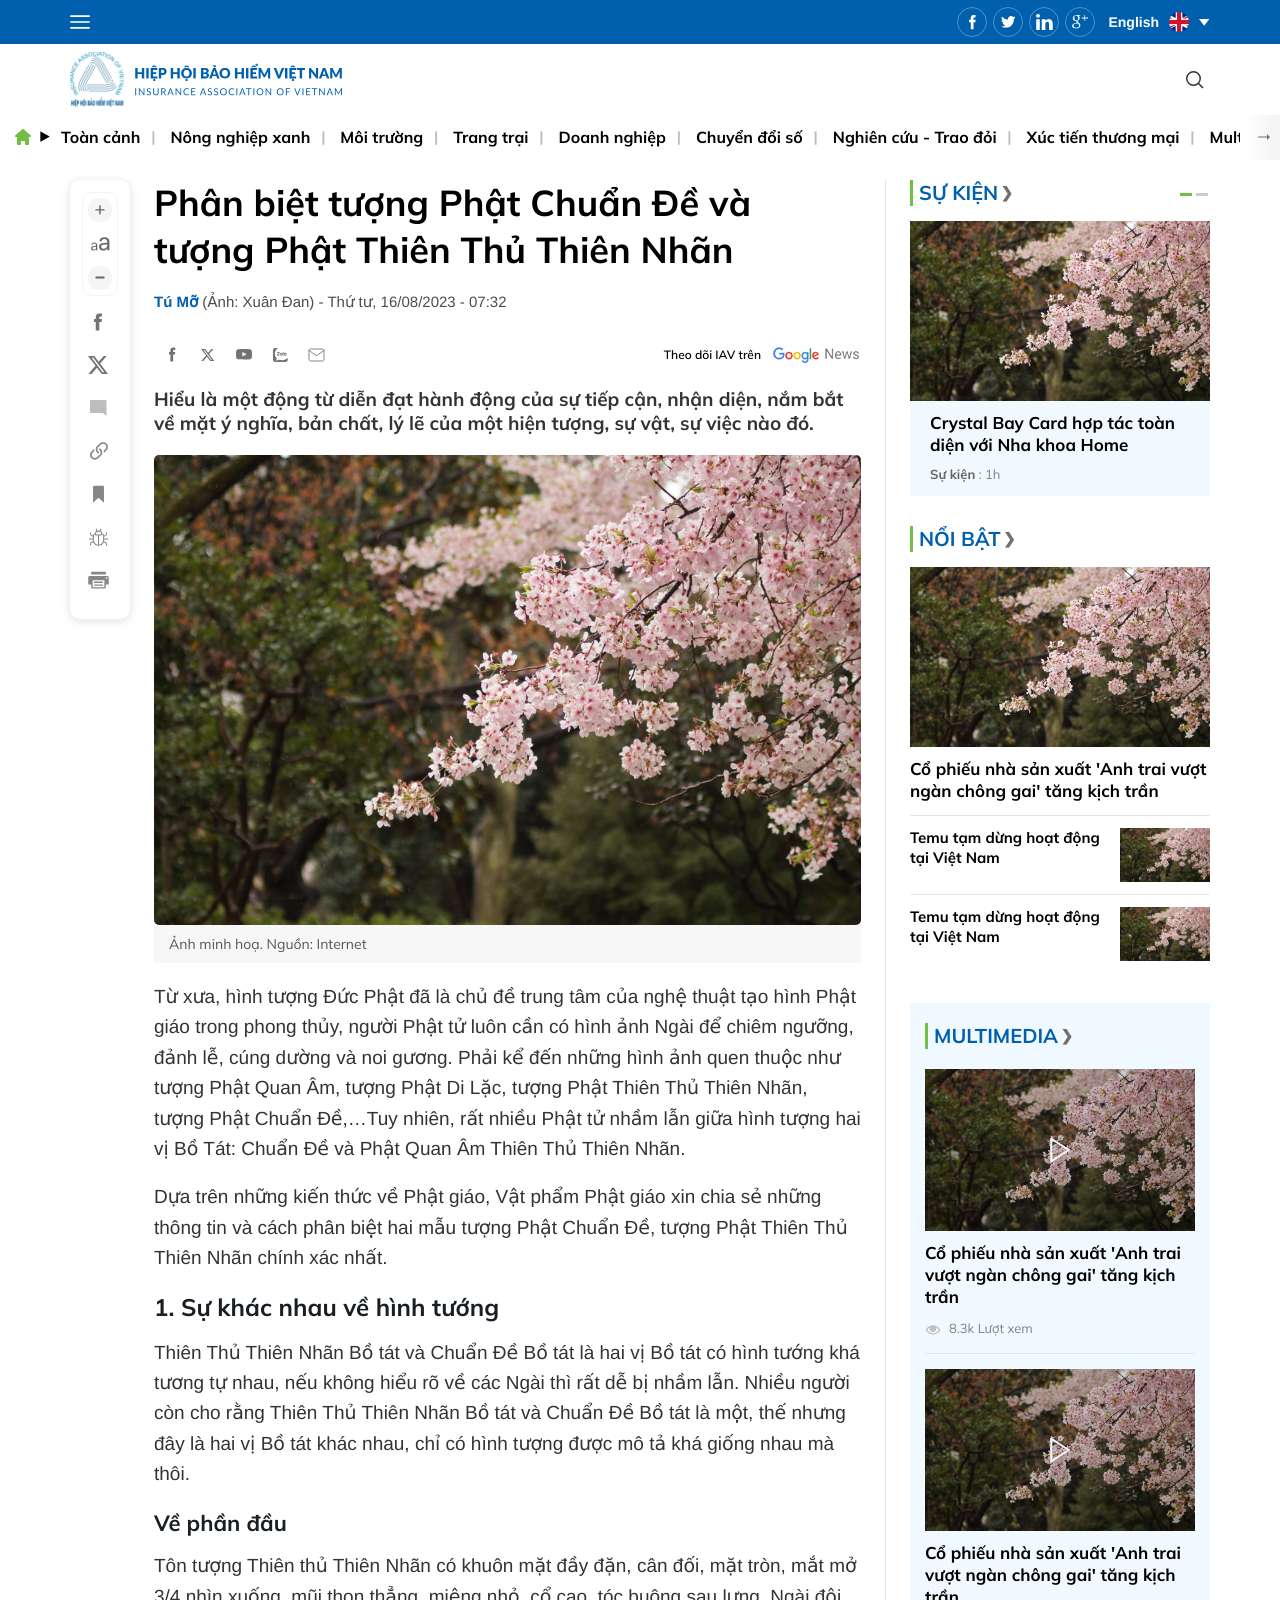
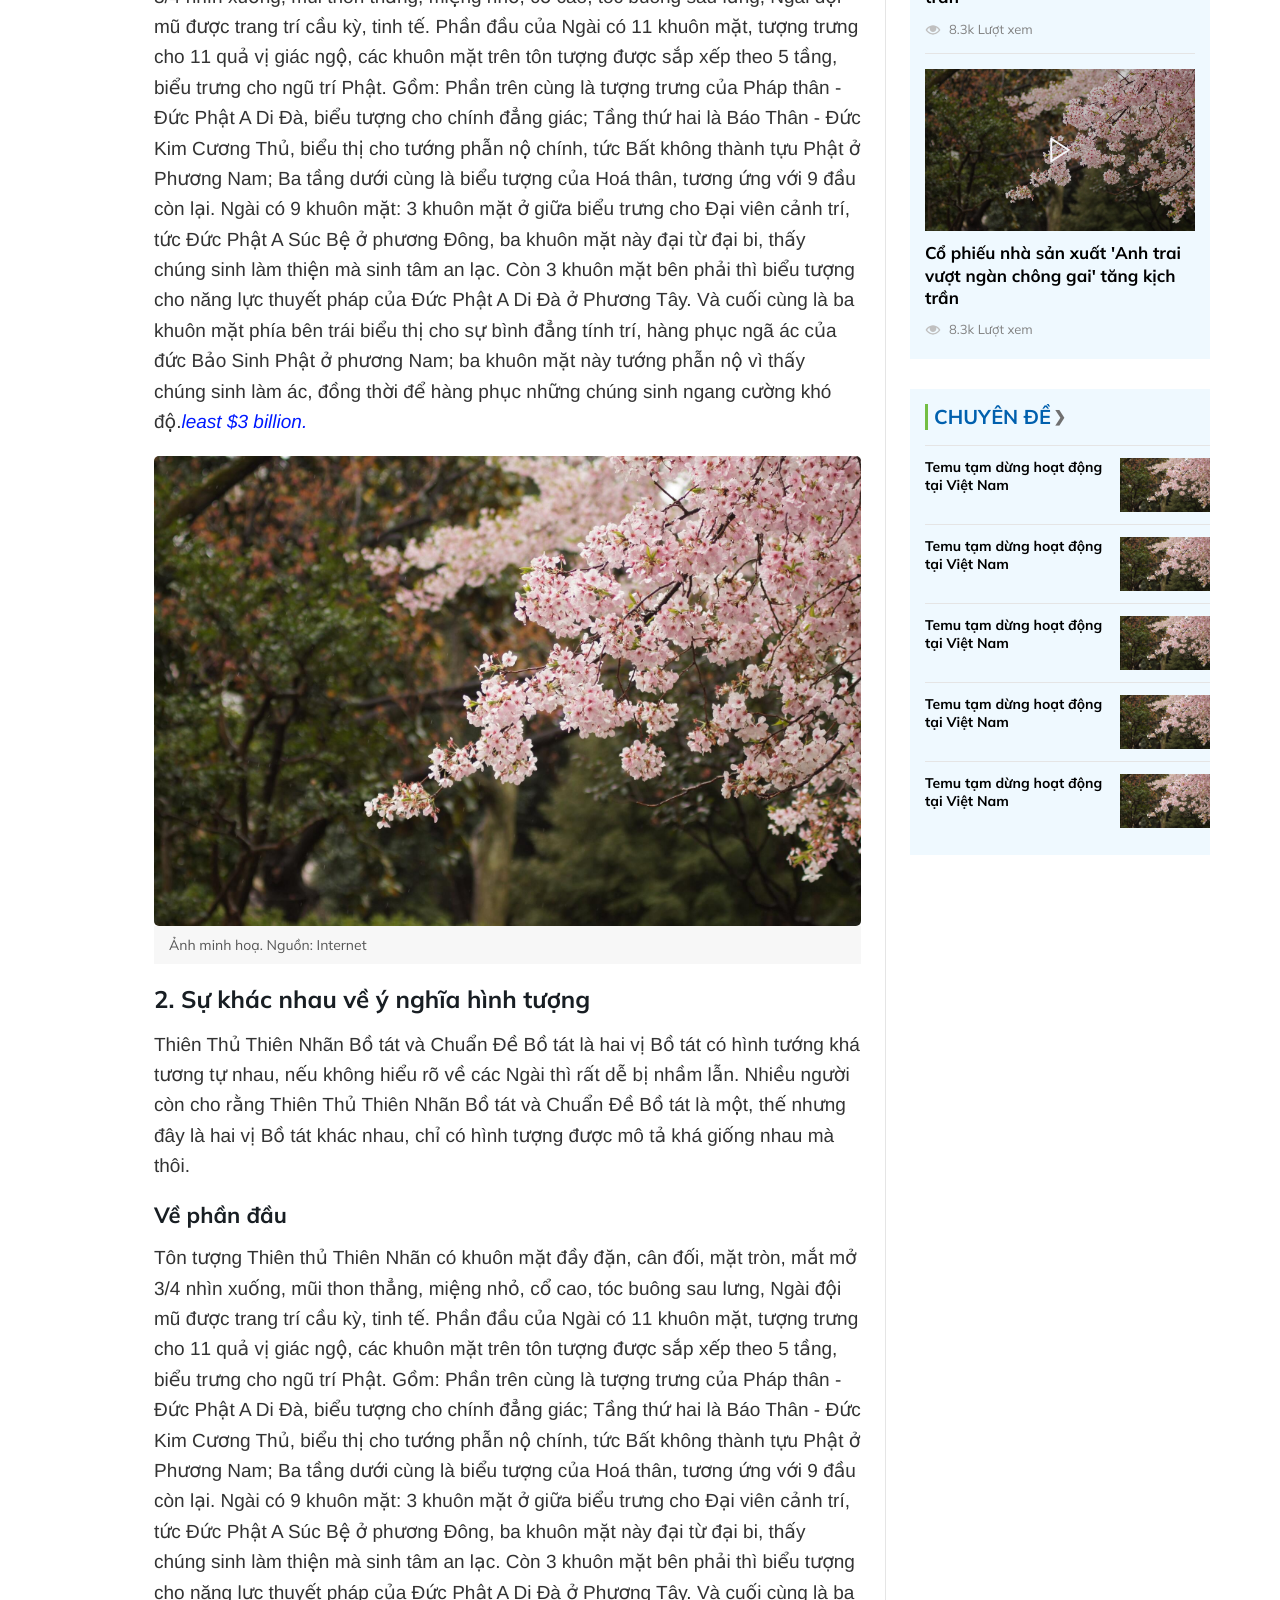
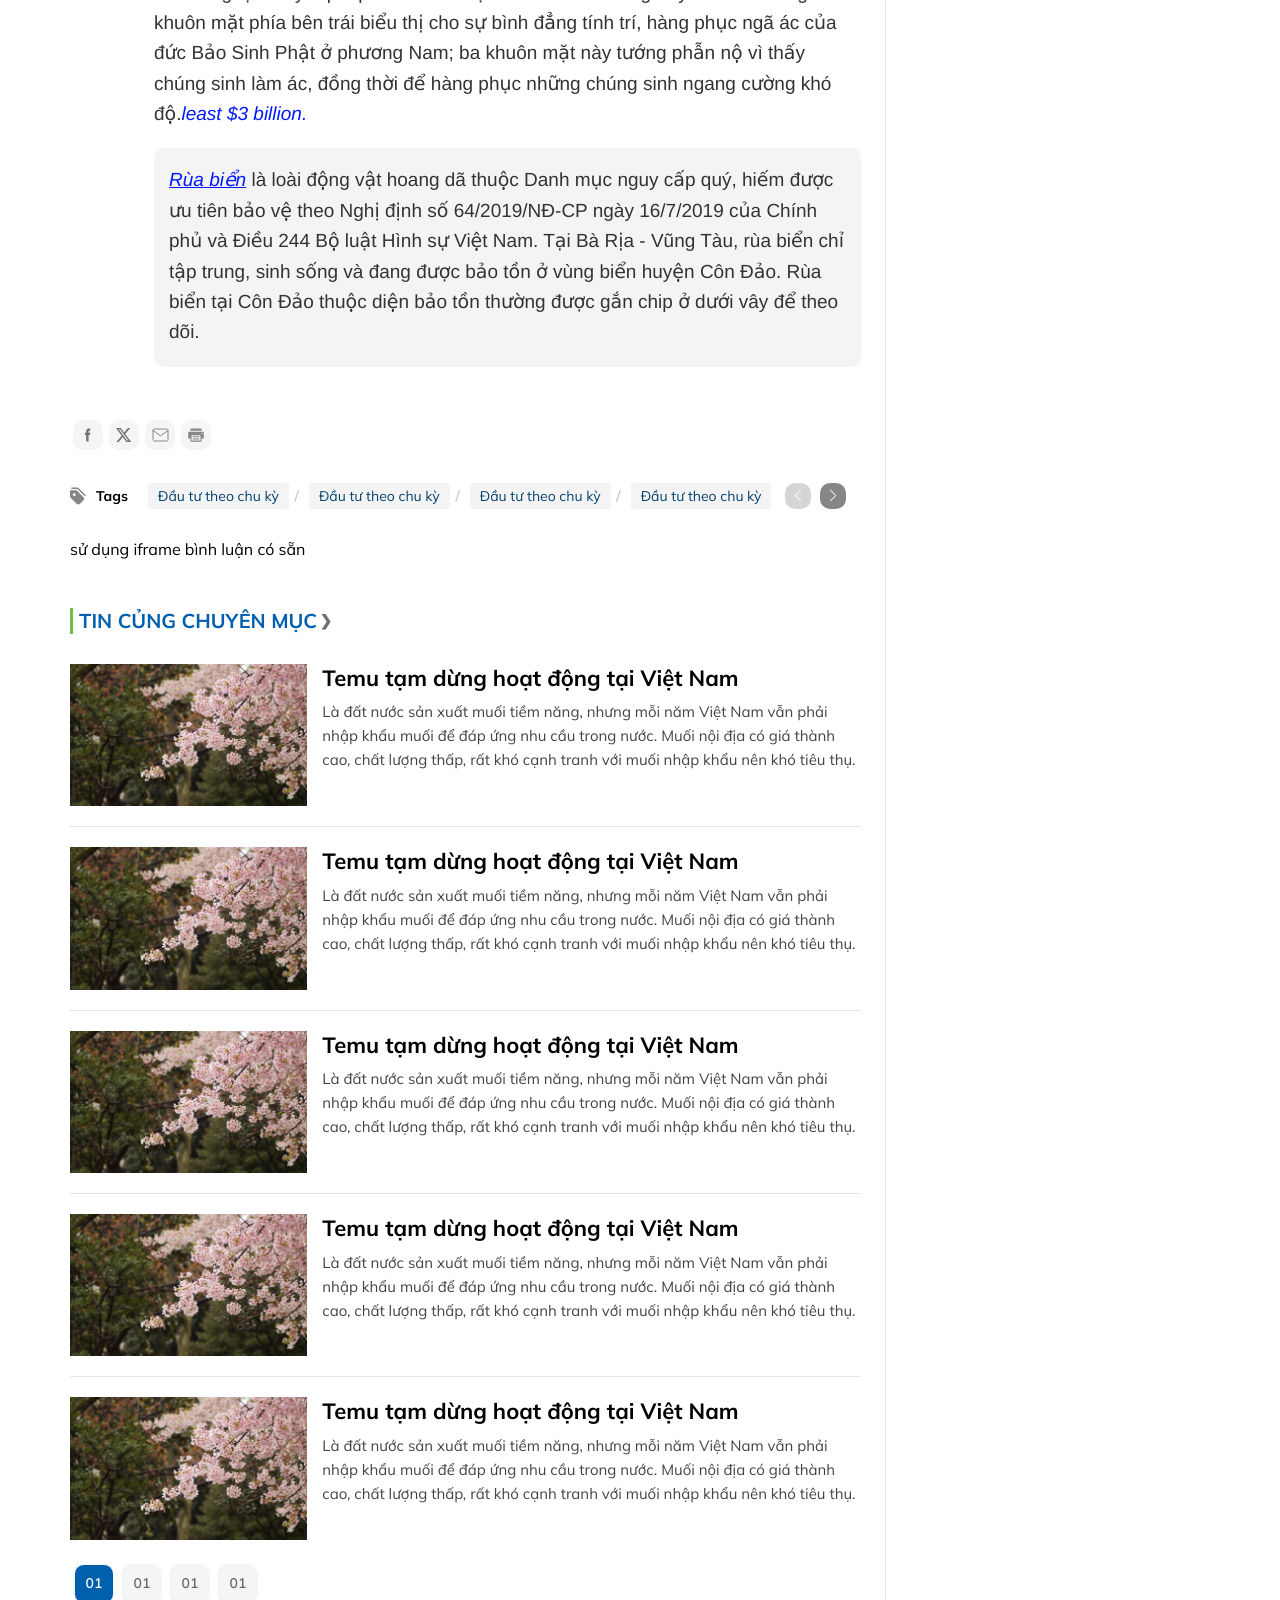
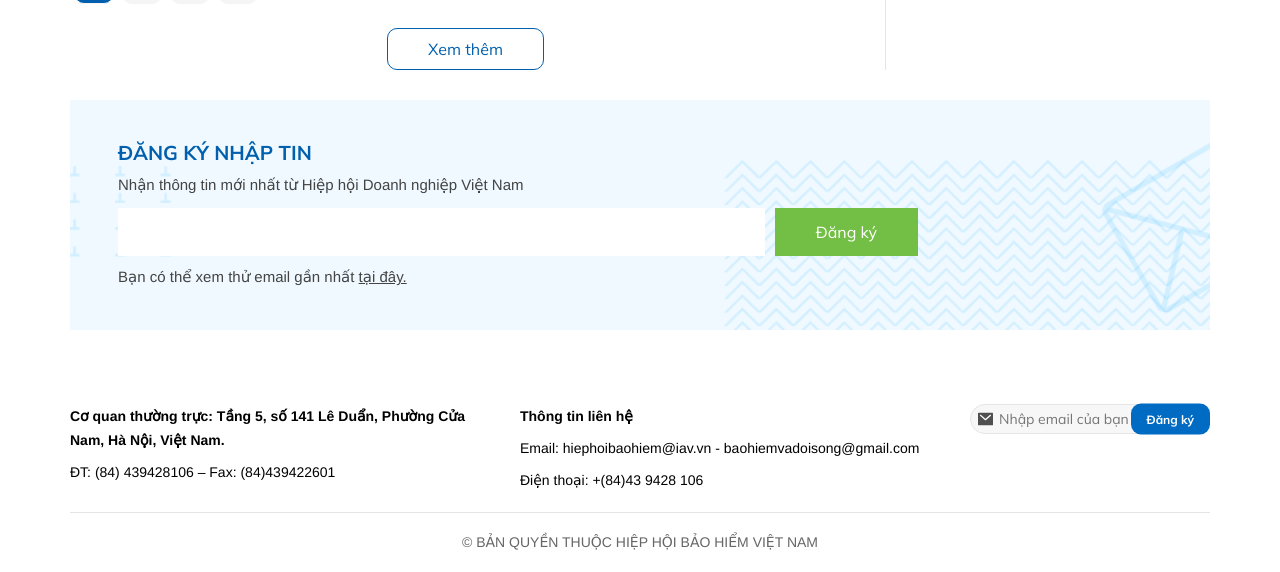
==== commit c7758caf: "31/7" ====
--- a/detail.html
+++ b/detail.html
@@ -666,6 +666,49 @@
                                 </div>
                                 <!-- end detail author -->
 
+                                <!-- detail action -->
+                                <div class="detail-action d-3xl-flex items-center justify-between flex-wrap my-10">
+                                    <!-- social -->
+                                    <ul class="social d-3xl-flex items-center flex-0 py-4">
+                                        <li class="social-item">
+                                            <a href="#" class="social-link">
+                                                <img src="./images/svg/fb-gray.svg" loading="lazy" alt="" width="" height="">
+                                            </a>
+                                        </li>
+                                        <li class="social-item">
+                                            <a href="#" class="social-link">
+                                                <img src="./images/svg/twitter-gray.svg" loading="lazy" alt="" width="" height="">
+                                            </a>
+                                        </li>
+                                        <li class="social-item">
+                                            <a href="#" class="social-link">
+                                                <img src="./images/svg/ytb-gray.svg" loading="lazy" alt="" width="" height="">
+                                            </a>
+                                        </li>
+                                        <li class="social-item">
+                                            <a href="#" class="social-link">
+                                                <img src="./images/svg/zalo-gray.svg" loading="lazy" alt="" width="" height="">
+                                            </a>
+                                        </li>
+                                        <li class="social-item">
+                                            <a href="#" class="social-link">
+                                                <img src="./images/svg/email-gray-3.svg" loading="lazy" alt="" width="" height="">
+                                            </a>
+                                        </li>
+                                    </ul>
+                                    <!-- end social -->
+
+                                    <!-- google new -->
+                                    <div class="google-news flex-0 py-4">
+                                        <a href="#" class="d-3xl-flex items-center fs-12 gap-10 fw-600">
+                                            <span class="text">Theo dõi IAV trên</span>
+                                            <img src="./images/ico-google-new.png" alt="" class="icon" width="90" height="20" loading="lazy">
+                                        </a>
+                                    </div>
+                                    <!-- end google new -->
+                                </div>
+                                <!-- end detail action -->
+
                                 <!-- time mb -->
                                 <div class="time-public-mb d-3xl-none d-md-block mb-20">
                                     <span class="fs-15 text-gray-4d font-arial flex-1">Thứ tư, 16/08/2023 - 07:32</span>
--- a/css/style.css
+++ b/css/style.css
@@ -1661,6 +1661,10 @@
   flex-direction: column;
 }
 
+.flex-wrap {
+  flex-wrap: wrap;
+}
+
 .flex-0 {
   flex-shrink: 0;
 }
@@ -2382,19 +2386,25 @@
   white-space: nowrap;
   flex-wrap: nowrap;
   /* width */
-  /* Track */
-  /* Handle */
-  /* Handle on hover */
 }
 .navbar-menu-mb .navbar-mb::-webkit-scrollbar {
   width: 0;
   height: 0;
 }
+.navbar-menu-mb .navbar-mb {
+  /* Track */
+}
 .navbar-menu-mb .navbar-mb::-webkit-scrollbar-track {
   background: transparent;
 }
+.navbar-menu-mb .navbar-mb {
+  /* Handle */
+}
 .navbar-menu-mb .navbar-mb::-webkit-scrollbar-thumb {
   background: transparent;
+}
+.navbar-menu-mb .navbar-mb {
+  /* Handle on hover */
 }
 .navbar-menu-mb .navbar-mb::-webkit-scrollbar-thumb:hover {
   background: transparent;
@@ -2591,19 +2601,25 @@
   white-space: nowrap;
   overflow: auto;
   /* width */
-  /* Track */
-  /* Handle */
-  /* Handle on hover */
 }
 .breadcrumb-secondary__list::-webkit-scrollbar {
   width: 0;
   height: 0;
 }
+.breadcrumb-secondary__list {
+  /* Track */
+}
 .breadcrumb-secondary__list::-webkit-scrollbar-track {
   background: transparent;
 }
+.breadcrumb-secondary__list {
+  /* Handle */
+}
 .breadcrumb-secondary__list::-webkit-scrollbar-thumb {
   background: transparent;
+}
+.breadcrumb-secondary__list {
+  /* Handle on hover */
 }
 .breadcrumb-secondary__list::-webkit-scrollbar-thumb:hover {
   background: transparent;
@@ -3872,6 +3888,11 @@
   background: #001AFF;
   border-radius: 100%;
   -webkit-appearance: none;
+}
+
+.google-news .icon {
+  width: 90px;
+  height: auto;
 }
 
 .detail-artist-primary {
@@ -4267,19 +4288,25 @@
     white-space: nowrap;
     overflow: auto;
     /* width */
-    /* Track */
-    /* Handle */
-    /* Handle on hover */
   }
   .detail-tags::-webkit-scrollbar {
     width: 0;
     height: 0;
   }
+  .detail-tags {
+    /* Track */
+  }
   .detail-tags::-webkit-scrollbar-track {
     background: transparent;
   }
+  .detail-tags {
+    /* Handle */
+  }
   .detail-tags::-webkit-scrollbar-thumb {
     background: transparent;
+  }
+  .detail-tags {
+    /* Handle on hover */
   }
   .detail-tags::-webkit-scrollbar-thumb:hover {
     background: transparent;
@@ -4340,8 +4367,8 @@
     margin-bottom: 20px;
   }
   .heading-primary,
-.heading-secondary,
-.heading-tertiary {
+  .heading-secondary,
+  .heading-tertiary {
     font-size: 18px;
   }
   .swiper-button-next, .swiper-button-prev {
@@ -4420,7 +4447,7 @@
     zoom: 75% !important;
   }
   header,
-footer {
+  footer {
     zoom: 95% !important;
     position: relative !important;
   }
